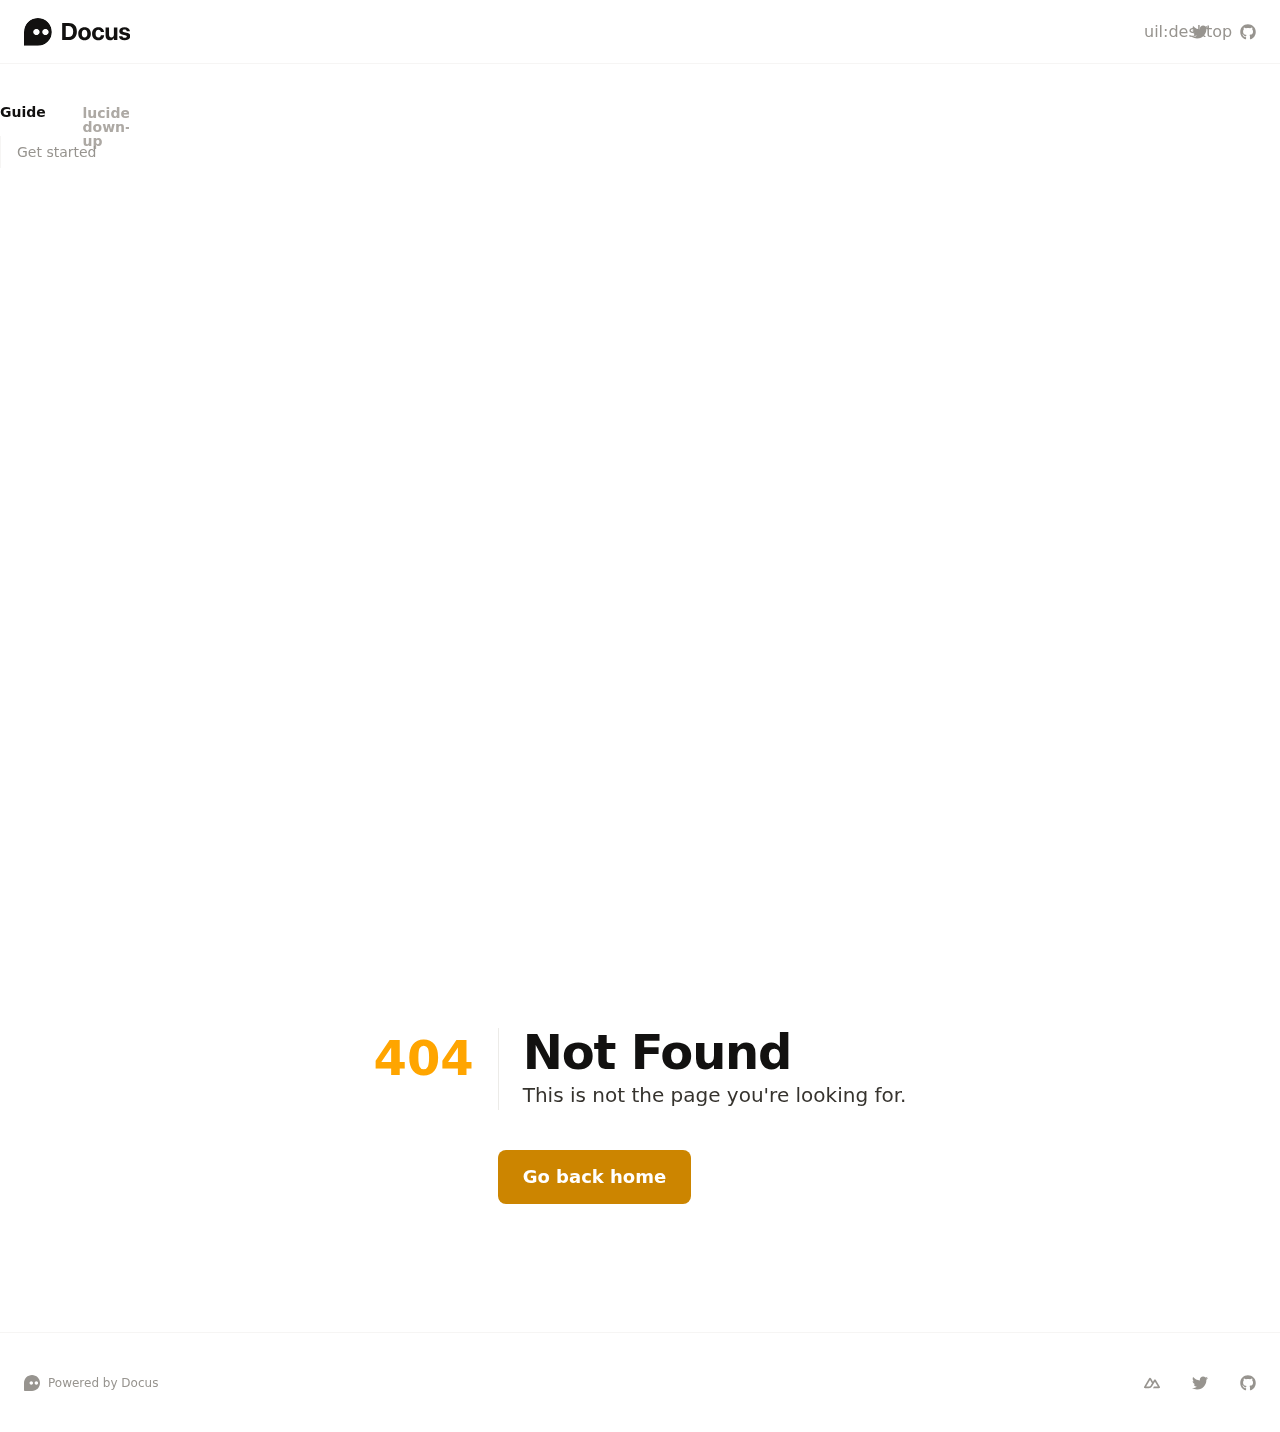
==== index.html @ 0dcfcb66 "Deploying to gh-pages from @ gu-stav/docus-starter-nuxt-studio@992a97f26746d4e40c337b9da360075419a97" ====
<!DOCTYPE html>
<html >
<head><meta charset="utf-8">
<title>My Docus project · Docus</title>
<meta name="viewport" content="width=device-width, initial-scale=1">
<meta name="twitter:card" content="summary_large_image">
<meta name="description" content="The best place to start your documentation.">
<meta name="og:description" content="The best place to start your documentation.">
<meta property="og:image" content="https://user-images.githubusercontent.com/904724/185365452-87b7ca7b-6030-4813-a2db-5e65c785bf88.png">
<meta name="og:title" content="My Docus project"><link rel="preload" as="fetch" crossorigin="anonymous" href="/_payload.js"><style id="pinceau-theme">@media { :root {--pinceau-mq: initial; --docus-loadingBar-gradientColorStop3: #0047e1;--docus-loadingBar-gradientColorStop2: #34cdfe;--docus-loadingBar-gradientColorStop1: #00dc82;--docus-loadingBar-height: 3px;--docus-readableLine: 78ch;--docus-footer-height: 145px;--docus-header-height: 64px;--prose-code-inline-padding: 0.2rem 0.375rem 0.2rem 0.375rem;--prose-code-block-backdropFilter: contrast(1);--prose-code-block-border-style: solid;--prose-code-block-border-width: 1px;--prose-tbody-tr-borderBottom-style: dashed;--prose-tbody-tr-borderBottom-width: 1px;--prose-th-textAlign: inherit;--prose-thead-borderBottom-style: solid;--prose-thead-borderBottom-width: 1px;--prose-thead-border-style: solid;--prose-thead-border-width: 0px;--prose-table-textAlign: start;--prose-hr-width: 1px;--prose-hr-style: solid;--prose-li-listStylePosition: outside;--prose-ol-li-markerColor: currentColor;--prose-ol-paddingInlineStart: 21px;--prose-ol-listStyleType: decimal;--prose-ul-li-markerColor: currentColor;--prose-ul-paddingInlineStart: 21px;--prose-ul-listStyleType: disc;--prose-blockquote-border-style: solid;--prose-blockquote-border-width: 4px;--prose-blockquote-quotes: '201C' '201D' '2018' '2019';--prose-blockquote-paddingInlineStart: 24px;--prose-a-code-color-hover: currentColor;--prose-a-code-color-static: currentColor;--prose-a-hasCode-borderBottom: none;--prose-a-border-distance: 2px;--prose-a-border-color-hover: currentColor;--prose-a-border-color-static: currentColor;--prose-a-border-style-hover: solid;--prose-a-border-style-static: dashed;--prose-a-border-width: 1px;--prose-a-color-static: inherit;--prose-a-textDecoration: none;--prose-h6-margin: 3rem 0 2rem;--prose-h5-margin: 3rem 0 2rem;--prose-h4-margin: 3rem 0 2rem;--prose-h3-margin: 3rem 0 2rem;--prose-h2-margin: 3rem 0 2rem;--prose-h1-margin: 0 0 2rem;--typography-lead-loose: 2;--typography-lead-relaxed: 1.625;--typography-lead-normal: 1.5;--typography-lead-snug: 1.375;--typography-lead-tight: 1.25;--typography-lead-none: 1;--typography-lead-10: 2.5rem;--typography-lead-9: 2.25rem;--typography-lead-8: 2rem;--typography-lead-7: 1.75rem;--typography-lead-6: 1.5rem;--typography-lead-5: 1.25rem;--typography-lead-4: 1rem;--typography-lead-3: .75rem;--typography-lead-2: .5rem;--typography-lead-1: .025rem;--typography-fontWeight-black: 900;--typography-fontWeight-extrabold: 800;--typography-fontWeight-bold: 700;--typography-fontWeight-semibold: 600;--typography-fontWeight-medium: 500;--typography-fontWeight-normal: 400;--typography-fontWeight-light: 300;--typography-fontWeight-extralight: 200;--typography-fontWeight-thin: 100;--typography-fontSize-9xl: 128px;--typography-fontSize-8xl: 96px;--typography-fontSize-7xl: 72px;--typography-fontSize-6xl: 60px;--typography-fontSize-5xl: 48px;--typography-fontSize-4xl: 36px;--typography-fontSize-3xl: 30px;--typography-fontSize-2xl: 24px;--typography-fontSize-xl: 20px;--typography-fontSize-lg: 18px;--typography-fontSize-base: 16px;--typography-fontSize-sm: 14px;--typography-fontSize-xs: 12px;--typography-letterSpacing-wide: 0.025em;--typography-letterSpacing-tight: -0.025em;--typography-verticalMargin-base: 24px;--typography-verticalMargin-sm: 16px;--elements-border-secondary-hover: [object Object];--elements-backdrop-background: #fffc;--elements-backdrop-filter: saturate(200%) blur(20px);--elements-container-maxWidth: 80rem;--lead-loose: 2;--lead-relaxed: 1.625;--lead-normal: 1.5;--lead-snug: 1.375;--lead-tight: 1.25;--lead-none: 1;--lead-10: 2.5rem;--lead-9: 2.25rem;--lead-8: 2rem;--lead-7: 1.75rem;--lead-6: 1.5rem;--lead-5: 1.25rem;--lead-4: 1rem;--lead-3: .75rem;--lead-2: .5rem;--lead-1: .025rem;--letterSpacing-widest: 0.1em;--letterSpacing-wider: 0.05em;--letterSpacing-wide: 0.025em;--letterSpacing-normal: 0em;--letterSpacing-tight: -0.025em;--letterSpacing-tighter: -0.05em;--fontSize-9xl: 8rem;--fontSize-8xl: 6rem;--fontSize-7xl: 4.5rem;--fontSize-6xl: 3.75rem;--fontSize-5xl: 3rem;--fontSize-4xl: 2.25rem;--fontSize-3xl: 1.875rem;--fontSize-2xl: 1.5rem;--fontSize-xl: 1.25rem;--fontSize-lg: 1.125rem;--fontSize-base: 1rem;--fontSize-sm: 0.875rem;--fontSize-xs: 0.75rem;--fontWeight-black: 900;--fontWeight-extrabold: 800;--fontWeight-bold: 700;--fontWeight-semibold: 600;--fontWeight-medium: 500;--fontWeight-normal: 400;--fontWeight-light: 300;--fontWeight-extralight: 200;--fontWeight-thin: 100;--font-mono: ui-monospace, SFMono-Regular, Menlo, Monaco, Consolas, Liberation Mono, Courier New, monospace;--font-serif: ui-serif, Georgia, Cambria, Times New Roman, Times, serif;--font-sans: ui-sans-serif, system-ui, -apple-system, BlinkMacSystemFont, Segoe UI, Roboto, Helvetica Neue, Arial, Noto Sans, sans-serif, Apple Color Emoji, Segoe UI Emoji, Segoe UI Symbol, Noto Color Emoji;--opacity-total: 1;--opacity-high: 0.8;--opacity-medium: 0.5;--opacity-soft: 0.3;--opacity-light: 0.15;--opacity-bright: 0.1;--opacity-noOpacity: 0;--borderWidth-lg: 3px;--borderWidth-md: 2px;--borderWidth-sm: 1px;--borderWidth-noBorder: 0;--space-rem-875: 0.875rem;--space-rem-625: 0.625rem;--space-rem-375: 0.375rem;--space-rem-125: 0.125rem;--space-px: 1px;--space-128: 32rem;--space-96: 24rem;--space-80: 20rem;--space-72: 18rem;--space-64: 16rem;--space-60: 15rem;--space-56: 14rem;--space-52: 13rem;--space-48: 12rem;--space-44: 11rem;--space-40: 10rem;--space-36: 9rem;--space-32: 8rem;--space-28: 7rem;--space-24: 6rem;--space-20: 5rem;--space-16: 4rem;--space-14: 3.5rem;--space-12: 3rem;--space-11: 2.75rem;--space-10: 2.5rem;--space-9: 2.25rem;--space-8: 2rem;--space-7: 1.75rem;--space-6: 1.5rem;--space-5: 1.25rem;--space-4: 1rem;--space-3: 0.75rem;--space-2: 0.5rem;--space-1: 0.25rem;--space-0: 0px;--size-full: 100%;--size-7xl: 80rem;--size-6xl: 72rem;--size-5xl: 64rem;--size-4xl: 56rem;--size-3xl: 48rem;--size-2xl: 42rem;--size-xl: 36rem;--size-lg: 32rem;--size-md: 28rem;--size-sm: 24rem;--size-xs: 20rem;--size-200: 200px;--size-104: 104px;--size-80: 80px;--size-64: 64px;--size-56: 56px;--size-48: 48px;--size-40: 40px;--size-32: 32px;--size-24: 24px;--size-20: 20px;--size-16: 16px;--size-12: 12px;--size-8: 8px;--size-6: 6px;--size-4: 4px;--size-2: 2px;--size-0: 0px;--radii-full: 9999px;--radii-3xl: 1.75rem;--radii-2xl: 1.5rem;--radii-xl: 1rem;--radii-lg: 0.75rem;--radii-md: 0.5rem;--radii-sm: 0.375rem;--radii-xs: 0.25rem;--radii-2xs: 0.125rem;--radii-none: 0px;--shadow-none: 0px 0px 0px 0px transparent;--shadow-lg: 0px 10px 15px -3px #000000, 0px 4px 6px -4px #000000;--shadow-md: 0px 4px 6px -1px #000000, 0px 2px 4px -2px #000000;--shadow-sm: 0px 1px 3px 0px #000000, 0px 1px 2px -1px #000000;--shadow-xs: 0px 1px 2px 0px #000000;--height-screen: 100vh;--width-screen: 100vw;--color-primary-900: #332100;--color-primary-800: #664200;--color-primary-700: #996300;--color-primary-600: #CC8500;--color-primary-500: #FFA500;--color-primary-400: #FFB833;--color-primary-300: #FFC966;--color-primary-200: #FFDB99;--color-primary-100: #FFEDCC;--color-primary-50: #FFF6E5;--color-ruby-900: #380011;--color-ruby-800: #700021;--color-ruby-700: #a90032;--color-ruby-600: #e10043;--color-ruby-500: #ff1a5e;--color-ruby-400: #ff4079;--color-ruby-300: #ff6694;--color-ruby-200: #ff8dae;--color-ruby-100: #ffb3c9;--color-ruby-50: #ffd9e4;--color-pink-900: #380025;--color-pink-800: #70004b;--color-pink-700: #a90070;--color-pink-600: #e10095;--color-pink-500: #ff1ab2;--color-pink-400: #ff40bf;--color-pink-300: #ff66cc;--color-pink-200: #ff8dd8;--color-pink-100: #ffb3e5;--color-pink-50: #ffd9f2;--color-purple-900: #190038;--color-purple-800: #330070;--color-purple-700: #4c00a9;--color-purple-600: #6500e1;--color-purple-500: #811aff;--color-purple-400: #9640ff;--color-purple-300: #ab66ff;--color-purple-200: #c08dff;--color-purple-100: #d5b3ff;--color-purple-50: #ead9ff;--color-royalblue-900: #0b0531;--color-royalblue-800: #160a62;--color-royalblue-700: #211093;--color-royalblue-600: #2c15c4;--color-royalblue-500: #4127e8;--color-royalblue-400: #614bec;--color-royalblue-300: #806ff0;--color-royalblue-200: #a093f3;--color-royalblue-100: #c0b7f7;--color-royalblue-50: #dfdbfb;--color-indigoblue-900: #001238;--color-indigoblue-800: #002370;--color-indigoblue-700: #0035a9;--color-indigoblue-600: #0047e1;--color-indigoblue-500: #1a62ff;--color-indigoblue-400: #407cff;--color-indigoblue-300: #6696ff;--color-indigoblue-200: #8db0ff;--color-indigoblue-100: #b3cbff;--color-indigoblue-50: #d9e5ff;--color-blue-900: #00131D;--color-blue-800: #002235;--color-blue-700: #003351;--color-blue-600: #0069A6;--color-blue-500: #1AADFF;--color-blue-400: #64C7FF;--color-blue-300: #A1DDFF;--color-blue-200: #C6EAFF;--color-blue-100: #DFF3FF;--color-blue-50: #F2FAFF;--color-lightblue-900: #002e38;--color-lightblue-800: #005c70;--color-lightblue-700: #008aa9;--color-lightblue-600: #00b9e1;--color-lightblue-500: #1ad6ff;--color-lightblue-400: #40ddff;--color-lightblue-300: #66e4ff;--color-lightblue-200: #8deaff;--color-lightblue-100: #b3f1ff;--color-lightblue-50: #d9f8ff;--color-teal-900: #062a28;--color-teal-800: #0b544f;--color-teal-700: #117d77;--color-teal-600: #16a79e;--color-teal-500: #1cd1c6;--color-teal-400: #36e4da;--color-teal-300: #5fe9e1;--color-teal-200: #87efe9;--color-teal-100: #aff4f0;--color-teal-50: #d7faf8;--color-pear-900: #2a2b09;--color-pear-800: #545512;--color-pear-700: #7e801b;--color-pear-600: #a8aa24;--color-pear-500: #d0d32f;--color-pear-400: #d8da52;--color-pear-300: #e0e274;--color-pear-200: #e8e997;--color-pear-100: #eff0ba;--color-pear-50: #f7f8dc;--color-red-900: #1C0301;--color-red-800: #340A01;--color-red-700: #701704;--color-red-600: #BB2402;--color-red-500: #FF3B10;--color-red-400: #FF7353;--color-red-300: #FFA692;--color-red-200: #FFDED7;--color-red-100: #FFF3F0;--color-red-50: #FFF9F8;--color-orange-900: #381800;--color-orange-800: #702f00;--color-orange-700: #a94700;--color-orange-600: #e15e00;--color-orange-500: #ff7a1a;--color-orange-400: #ff9040;--color-orange-300: #ffa666;--color-orange-200: #ffbd8d;--color-orange-100: #ffd3b3;--color-orange-50: #ffe9d9;--color-yellow-900: #1A1700;--color-yellow-800: #282300;--color-yellow-700: #6B5D02;--color-yellow-600: #C2A905;--color-yellow-500: #EECF00;--color-yellow-400: #FFE53C;--color-yellow-300: #FFEF8A;--color-yellow-200: #FEF5A4;--color-yellow-100: #FFF8CC;--color-yellow-50: #FFFDEA;--color-green-900: #00190F;--color-green-800: #002817;--color-green-700: #006037;--color-green-600: #00B467;--color-green-500: #0DD885;--color-green-400: #3CEEA5;--color-green-300: #86FBCB;--color-green-200: #C3FFE6;--color-green-100: #DEFFF1;--color-green-50: #ECFFF7;--color-gray-900: #121110;--color-gray-800: #201E1B;--color-gray-700: #36332E;--color-gray-600: #67635D;--color-gray-500: #97948F;--color-gray-400: #ADA9A4;--color-gray-300: #DBD9D3;--color-gray-200: #ECEBE8;--color-gray-100: #F6F5F4;--color-gray-50: #FBFBFB;--color-black: #0B0A0A;--color-white: #ffffff;--media-portrait: only screen and (orientation: portrait);--media-landscape: only screen and (orientation: landscape);--media-rm: (prefers-reduced-motion: reduce);--media-2xl: (min-width: 1536px);--media-xl: (min-width: 1280px);--media-lg: (min-width: 1024px);--media-md: (min-width: 768px);--media-sm: (min-width: 640px);--media-xs: (min-width: 475px);--docus-footer-padding: var(--space-4) 0;--prose-code-inline-fontWeight: var(--typography-fontWeight-normal);--prose-code-inline-fontSize: var(--typography-fontSize-sm);--prose-code-inline-borderRadius: var(--radii-xs);--prose-code-block-pre-padding: var(--typography-verticalMargin-sm);--prose-code-block-margin: var(--typography-verticalMargin-base) 0;--prose-code-block-fontSize: var(--typography-fontSize-sm);--prose-tbody-code-inline-fontSize: var(--typography-fontSize-sm);--prose-tbody-td-padding: var(--typography-verticalMargin-sm);--prose-th-fontWeight: var(--typography-fontWeight-semibold);--prose-th-padding: 0 var(--typography-verticalMargin-sm) var(--typography-verticalMargin-sm) var(--typography-verticalMargin-sm);--prose-table-lineHeight: var(--typography-lead-6);--prose-table-fontSize: var(--typography-fontSize-sm);--prose-table-margin: var(--typography-verticalMargin-base) 0;--prose-hr-margin: var(--typography-verticalMargin-base) 0;--prose-li-margin: var(--typography-verticalMargin-sm) 0;--prose-ol-margin: var(--typography-verticalMargin-base) 0;--prose-ul-margin: var(--typography-verticalMargin-base) 0;--prose-blockquote-margin: var(--typography-verticalMargin-base) 0;--prose-a-code-border-style: var(--prose-a-border-style-static);--prose-a-code-border-width: var(--prose-a-border-width);--prose-a-fontWeight: var(--typography-fontWeight-medium);--prose-img-margin: var(--typography-verticalMargin-base) 0;--prose-strong-fontWeight: var(--typography-fontWeight-semibold);--prose-h6-iconSize: var(--typography-fontSize-base);--prose-h6-fontWeight: var(--typography-fontWeight-semibold);--prose-h6-lineHeight: var(--typography-lead-normal);--prose-h6-fontSize: var(--typography-fontSize-lg);--prose-h5-iconSize: var(--typography-fontSize-lg);--prose-h5-fontWeight: var(--typography-fontWeight-semibold);--prose-h5-lineHeight: var(--typography-lead-snug);--prose-h5-fontSize: var(--typography-fontSize-xl);--prose-h4-iconSize: var(--typography-fontSize-lg);--prose-h4-letterSpacing: var(--typography-letterSpacing-tight);--prose-h4-fontWeight: var(--typography-fontWeight-semibold);--prose-h4-lineHeight: var(--typography-lead-snug);--prose-h4-fontSize: var(--typography-fontSize-2xl);--prose-h3-iconSize: var(--typography-fontSize-xl);--prose-h3-letterSpacing: var(--typography-letterSpacing-tight);--prose-h3-fontWeight: var(--typography-fontWeight-semibold);--prose-h3-lineHeight: var(--typography-lead-snug);--prose-h3-fontSize: var(--typography-fontSize-3xl);--prose-h2-iconSize: var(--typography-fontSize-2xl);--prose-h2-letterSpacing: var(--typography-letterSpacing-tight);--prose-h2-fontWeight: var(--typography-fontWeight-semibold);--prose-h2-lineHeight: var(--typography-lead-tight);--prose-h2-fontSize: var(--typography-fontSize-4xl);--prose-h1-iconSize: var(--typography-fontSize-3xl);--prose-h1-letterSpacing: var(--typography-letterSpacing-tight);--prose-h1-fontWeight: var(--typography-fontWeight-bold);--prose-h1-lineHeight: var(--typography-lead-tight);--prose-h1-fontSize: var(--typography-fontSize-5xl);--prose-p-br-margin: var(--typography-verticalMargin-base) 0 0 0;--prose-p-margin: var(--typography-verticalMargin-base) 0;--prose-p-lineHeight: var(--typography-lead-normal);--prose-p-fontSize: var(--typography-fontSize-base);--typography-color-secondary-900: var(--color-gray-900);--typography-color-secondary-800: var(--color-gray-800);--typography-color-secondary-700: var(--color-gray-700);--typography-color-secondary-600: var(--color-gray-600);--typography-color-secondary-500: var(--color-gray-500);--typography-color-secondary-400: var(--color-gray-400);--typography-color-secondary-300: var(--color-gray-300);--typography-color-secondary-200: var(--color-gray-200);--typography-color-secondary-100: var(--color-gray-100);--typography-color-secondary-50: var(--color-gray-50);--typography-color-primary-900: var(--color-primary-900);--typography-color-primary-800: var(--color-primary-800);--typography-color-primary-700: var(--color-primary-700);--typography-color-primary-600: var(--color-primary-600);--typography-color-primary-500: var(--color-primary-500);--typography-color-primary-400: var(--color-primary-400);--typography-color-primary-300: var(--color-primary-300);--typography-color-primary-200: var(--color-primary-200);--typography-color-primary-100: var(--color-primary-100);--typography-color-primary-50: var(--color-primary-50);--typography-font-code: var(--font-mono);--typography-font-body: var(--font-sans);--typography-font-display: var(--font-sans);--typography-body-backgroundColor: var(--color-white);--typography-body-color: var(--color-black);--elements-state-danger-borderColor-secondary: var(--color-red-200);--elements-state-danger-borderColor-primary: var(--color-red-100);--elements-state-danger-backgroundColor-secondary: var(--color-red-100);--elements-state-danger-backgroundColor-primary: var(--color-red-50);--elements-state-danger-color-secondary: var(--color-red-600);--elements-state-danger-color-primary: var(--color-red-500);--elements-state-warning-borderColor-secondary: var(--color-yellow-200);--elements-state-warning-borderColor-primary: var(--color-yellow-100);--elements-state-warning-backgroundColor-secondary: var(--color-yellow-100);--elements-state-warning-backgroundColor-primary: var(--color-yellow-50);--elements-state-warning-color-secondary: var(--color-yellow-700);--elements-state-warning-color-primary: var(--color-yellow-600);--elements-state-success-borderColor-secondary: var(--color-green-200);--elements-state-success-borderColor-primary: var(--color-green-100);--elements-state-success-backgroundColor-secondary: var(--color-green-100);--elements-state-success-backgroundColor-primary: var(--color-green-50);--elements-state-success-color-secondary: var(--color-green-600);--elements-state-success-color-primary: var(--color-green-500);--elements-state-info-borderColor-secondary: var(--color-blue-200);--elements-state-info-borderColor-primary: var(--color-blue-100);--elements-state-info-backgroundColor-secondary: var(--color-blue-100);--elements-state-info-backgroundColor-primary: var(--color-blue-50);--elements-state-info-color-secondary: var(--color-blue-600);--elements-state-info-color-primary: var(--color-blue-500);--elements-state-primary-borderColor-secondary: var(--color-primary-200);--elements-state-primary-borderColor-primary: var(--color-primary-100);--elements-state-primary-backgroundColor-secondary: var(--color-primary-100);--elements-state-primary-backgroundColor-primary: var(--color-primary-50);--elements-state-primary-color-secondary: var(--color-primary-700);--elements-state-primary-color-primary: var(--color-primary-600);--elements-surface-secondary-backgroundColor: var(--color-gray-200);--elements-surface-primary-backgroundColor: var(--color-gray-100);--elements-surface-background-base: var(--color-gray-100);--elements-border-secondary-static: var(--color-gray-200);--elements-border-primary-hover: var(--color-gray-200);--elements-border-primary-static: var(--color-gray-100);--elements-container-padding-md: var(--space-6);--elements-container-padding-sm: var(--space-6);--elements-container-padding-xs: var(--space-4);--elements-container-padding-mobile: var(--space-4);--elements-text-secondary-color-hover: var(--color-gray-700);--elements-text-secondary-color-static: var(--color-gray-500);--elements-text-primary-color-static: var(--color-gray-900);--text-6xl-lineHeight: var(--lead-none);--text-6xl-fontSize: var(--fontSize-6xl);--text-5xl-lineHeight: var(--lead-none);--text-5xl-fontSize: var(--fontSize-5xl);--text-4xl-lineHeight: var(--lead-10);--text-4xl-fontSize: var(--fontSize-4xl);--text-3xl-lineHeight: var(--lead-9);--text-3xl-fontSize: var(--fontSize-3xl);--text-2xl-lineHeight: var(--lead-8);--text-2xl-fontSize: var(--fontSize-2xl);--text-xl-lineHeight: var(--lead-7);--text-xl-fontSize: var(--fontSize-xl);--text-lg-lineHeight: var(--lead-7);--text-lg-fontSize: var(--fontSize-lg);--text-base-lineHeight: var(--lead-6);--text-base-fontSize: var(--fontSize-base);--text-sm-lineHeight: var(--lead-5);--text-sm-fontSize: var(--fontSize-sm);--text-xs-lineHeight: var(--lead-4);--text-xs-fontSize: var(--fontSize-xs);--shadow-2xl: 0px 25px 50px -12px var(--color-gray-900);--shadow-xl: 0px 20px 25px -5px var(--color-gray-400), 0px 8px 10px -6px #000000;--color-secondary-900: var(--color-gray-900);--color-secondary-800: var(--color-gray-800);--color-secondary-700: var(--color-gray-700);--color-secondary-600: var(--color-gray-600);--color-secondary-500: var(--color-gray-500);--color-secondary-400: var(--color-gray-400);--color-secondary-300: var(--color-gray-300);--color-secondary-200: var(--color-gray-200);--color-secondary-100: var(--color-gray-100);--color-secondary-50: var(--color-gray-50);--prose-code-inline-backgroundColor: var(--typography-color-secondary-100);--prose-code-inline-color: var(--typography-color-secondary-700);--prose-code-block-backgroundColor: var(--typography-color-secondary-100);--prose-code-block-color: var(--typography-color-secondary-700);--prose-code-block-border-color: var(--typography-color-secondary-200);--prose-tbody-tr-borderBottom-color: var(--typography-color-secondary-200);--prose-th-color: var(--typography-color-secondary-600);--prose-thead-borderBottom-color: var(--typography-color-secondary-200);--prose-thead-border-color: var(--typography-color-secondary-300);--prose-hr-color: var(--typography-color-secondary-200);--prose-blockquote-border-color: var(--typography-color-secondary-200);--prose-blockquote-color: var(--typography-color-secondary-500);--prose-a-code-background-hover: var(--typography-color-primary-50);--prose-a-code-border-color-hover: var(--typography-color-primary-500);--prose-a-code-border-color-static: var(--typography-color-secondary-400);--prose-a-color-hover: var(--typography-color-primary-500); } }@media { :root.dark {--pinceau-mq: dark; --prose-code-block-backdropFilter: contrast(1);--prose-ol-li-markerColor: currentColor;--prose-ul-li-markerColor: currentColor;--prose-a-code-color-hover: currentColor;--prose-a-code-color-static: currentColor;--prose-a-border-color-hover: currentColor;--prose-a-border-color-static: currentColor;--prose-a-color-static: inherit;--elements-backdrop-background: #0c0d0ccc;--typography-body-backgroundColor: var(--color-black);--typography-body-color: var(--color-white);--elements-state-danger-borderColor-secondary: var(--color-red-700);--elements-state-danger-borderColor-primary: var(--color-red-800);--elements-state-danger-backgroundColor-secondary: var(--color-red-800);--elements-state-danger-backgroundColor-primary: var(--color-red-900);--elements-state-danger-color-secondary: var(--color-red-200);--elements-state-danger-color-primary: var(--color-red-300);--elements-state-warning-borderColor-secondary: var(--color-yellow-700);--elements-state-warning-borderColor-primary: var(--color-yellow-800);--elements-state-warning-backgroundColor-secondary: var(--color-yellow-800);--elements-state-warning-backgroundColor-primary: var(--color-yellow-900);--elements-state-warning-color-secondary: var(--color-yellow-200);--elements-state-warning-color-primary: var(--color-yellow-400);--elements-state-success-borderColor-secondary: var(--color-green-700);--elements-state-success-borderColor-primary: var(--color-green-800);--elements-state-success-backgroundColor-secondary: var(--color-green-800);--elements-state-success-backgroundColor-primary: var(--color-green-900);--elements-state-success-color-secondary: var(--color-green-200);--elements-state-success-color-primary: var(--color-green-400);--elements-state-info-borderColor-secondary: var(--color-blue-700);--elements-state-info-borderColor-primary: var(--color-blue-800);--elements-state-info-backgroundColor-secondary: var(--color-blue-800);--elements-state-info-backgroundColor-primary: var(--color-blue-900);--elements-state-info-color-secondary: var(--color-blue-200);--elements-state-info-color-primary: var(--color-blue-400);--elements-state-primary-borderColor-secondary: var(--color-primary-700);--elements-state-primary-borderColor-primary: var(--color-primary-800);--elements-state-primary-backgroundColor-secondary: var(--color-primary-800);--elements-state-primary-backgroundColor-primary: var(--color-primary-900);--elements-state-primary-color-secondary: var(--color-primary-200);--elements-state-primary-color-primary: var(--color-primary-400);--elements-surface-secondary-backgroundColor: var(--color-gray-800);--elements-surface-primary-backgroundColor: var(--color-gray-900);--elements-surface-background-base: var(--color-gray-900);--elements-border-secondary-static: var(--color-gray-800);--elements-border-primary-hover: var(--color-gray-800);--elements-border-primary-static: var(--color-gray-900);--elements-text-secondary-color-hover: var(--color-gray-200);--elements-text-secondary-color-static: var(--color-gray-400);--elements-text-primary-color-static: var(--color-gray-50);--prose-code-inline-backgroundColor: var(--typography-color-secondary-800);--prose-code-inline-color: var(--typography-color-secondary-200);--prose-code-block-backgroundColor: var(--typography-color-secondary-900);--prose-code-block-color: var(--typography-color-secondary-200);--prose-code-block-border-color: var(--typography-color-secondary-800);--prose-tbody-tr-borderBottom-color: var(--typography-color-secondary-800);--prose-th-color: var(--typography-color-secondary-400);--prose-thead-borderBottom-color: var(--typography-color-secondary-800);--prose-thead-border-color: var(--typography-color-secondary-600);--prose-hr-color: var(--typography-color-secondary-800);--prose-blockquote-border-color: var(--typography-color-secondary-700);--prose-blockquote-color: var(--typography-color-secondary-400);--prose-a-code-background-hover: var(--typography-color-primary-900);--prose-a-code-border-color-hover: var(--typography-color-primary-600);--prose-a-code-border-color-static: var(--typography-color-secondary-600);--prose-a-color-hover: var(--typography-color-primary-400); } }@media (min-width: 640px) { :root {--pinceau-mq: sm; --docus-footer-height: 100px; } }</style><style id="pinceau-runtime-hydratable">@media{.phy[--]{--puid:fhBinM-v;}.pv-JFGClR{max-width:var(--elements-container-maxWidth);padding-left:var(--elements-container-padding-mobile);padding-right:var(--elements-container-padding-mobile);}@media (min-width: 475px){.pv-JFGClR{padding-left:var(--elements-container-padding-xs);padding-right:var(--elements-container-padding-xs);}}@media (min-width: 640px){.pv-JFGClR{padding-left:var(--elements-container-padding-sm);padding-right:var(--elements-container-padding-sm);}}@media (min-width: 768px){.pv-JFGClR{padding-left:var(--elements-container-padding-md);padding-right:var(--elements-container-padding-md);}}} @media{.phy[--]{--puid:s2xV5v-c;}.pc-s2xV5v[data-v-614b3880]{---ym9-button-primary:var(--color-primary-600);---a23-button-secondary:var(--color-primary-500);}} @media{.phy[--]{--puid:s2xV5v-v;}.pv-Ocetje{padding:var(--space-rem-625) var(--space-5);font-size:var(--text-base-fontSize);line-height:var(--text-base-lineHeight);}} </style><link rel="modulepreload" as="script" crossorigin href="/_nuxt/entry.5f6e8f51.js"><link rel="preload" as="style" href="/_nuxt/entry.abe2ea04.css"><link rel="modulepreload" as="script" crossorigin href="/_nuxt/document-driven.0ad8d291.js"><link rel="preload" as="style" href="/_nuxt/ButtonLink.74c3aea5.css"><link rel="preload" as="style" href="/_nuxt/DocumentDrivenNotFound.2e08e75e.css"><link rel="modulepreload" as="script" crossorigin href="/_nuxt/DocumentDrivenEmpty.cfe749bf.js"><link rel="modulepreload" as="script" crossorigin href="/_nuxt/ContentRenderer.9252d4b9.js"><link rel="modulepreload" as="script" crossorigin href="/_nuxt/ContentRendererMarkdown.24d14ba0.js"><link rel="modulepreload" as="script" crossorigin href="/_nuxt/DocumentDrivenNotFound.aebde140.js"><link rel="modulepreload" as="script" crossorigin href="/_nuxt/ButtonLink.3f4e9b9f.js"><link rel="modulepreload" as="script" crossorigin href="/_nuxt/ContentSlot.134bd713.js"><link rel="modulepreload" as="script" crossorigin href="/_nuxt/page.b7fb2370.js"><link rel="modulepreload" as="script" crossorigin href="/_nuxt/IconDocus.92bf332e.js"><link rel="modulepreload" as="script" crossorigin href="/_nuxt/BlockHero.b383ef68.js"><link rel="modulepreload" as="script" crossorigin href="/_nuxt/Terminal.77e6424e.js"><link rel="modulepreload" as="script" crossorigin href="/_nuxt/index.256f52df.js"><link rel="modulepreload" as="script" crossorigin href="/_nuxt/VideoPlayer.1fb1ecf5.js"><link rel="modulepreload" as="script" crossorigin href="/_nuxt/NuxtImg.vue.48d3e2c8.js"><link rel="prefetch" as="style" href="/_nuxt/DocsAside.9b95562c.css"><link rel="prefetch" as="style" href="/_nuxt/ProseCodeInline.873c7ac7.css"><link rel="prefetch" as="style" href="/_nuxt/Alert.dcca94b5.css"><link rel="prefetch" as="style" href="/_nuxt/ProseA.baee409d.css"><link rel="prefetch" as="style" href="/_nuxt/DocsPageBottom.1f7e725f.css"><link rel="prefetch" as="style" href="/_nuxt/DocsPrevNext.78186beb.css"><link rel="prefetch" as="style" href="/_nuxt/DocsTocLinks.833198f6.css"><link rel="prefetch" as="style" href="/_nuxt/DocsToc.fdc11fb7.css"><link rel="prefetch" as="style" href="/_nuxt/DocsPageLayout.e4d24a97.css"><link rel="prefetch" as="script" crossorigin href="/_nuxt/default.e5c31023.js"><link rel="prefetch" as="script" crossorigin href="/_nuxt/DocsPageLayout.e024fb57.js"><link rel="prefetch" as="script" crossorigin href="/_nuxt/DocsAside.51b45d8b.js"><link rel="prefetch" as="script" crossorigin href="/_nuxt/ProseCodeInline.86767e25.js"><link rel="prefetch" as="script" crossorigin href="/_nuxt/Alert.46608c43.js"><link rel="prefetch" as="script" crossorigin href="/_nuxt/DocsPageBottom.48cbe638.js"><link rel="prefetch" as="script" crossorigin href="/_nuxt/ProseA.91a9419b.js"><link rel="prefetch" as="script" crossorigin href="/_nuxt/EditOnLink.vue.d08dce7e.js"><link rel="prefetch" as="script" crossorigin href="/_nuxt/DocsPrevNext.f53ddba7.js"><link rel="prefetch" as="script" crossorigin href="/_nuxt/DocsToc.9f8646b6.js"><link rel="prefetch" as="script" crossorigin href="/_nuxt/DocsTocLinks.516689ea.js"><link rel="prefetch" as="script" crossorigin href="/_nuxt/client-db.8cca0696.js"><link rel="prefetch" as="script" crossorigin href="/_nuxt/debug.aee12b66.js"><link rel="prefetch" as="style" href="/_nuxt/ContentPreviewMode.ba0ac0cd.css"><link rel="prefetch" as="script" crossorigin href="/_nuxt/useStudio.0c7806bd.js"><link rel="prefetch" as="script" crossorigin href="/_nuxt/asyncData.ed99c5a9.js"><link rel="prefetch" as="script" crossorigin href="/_nuxt/error-component.abc6ebaf.js"><link rel="stylesheet" href="/_nuxt/entry.abe2ea04.css"><link rel="stylesheet" href="/_nuxt/ButtonLink.74c3aea5.css"><link rel="stylesheet" href="/_nuxt/DocumentDrivenNotFound.2e08e75e.css"><style>.app-layout main[data-v-a635bc41]{min-height:calc(100vh - var(--docus-header-height) - var(--docus-footer-height))}</style><style>.nuxt-progress{background:repeating-linear-gradient(to right,var(--docus-loadingBar-gradientColorStop1) 0,var(--docus-loadingBar-gradientColorStop2) 50%,var(--docus-loadingBar-gradientColorStop3) 100%);height:var(--docus-loadingBar-height);left:0;opacity:1;position:fixed;right:0;top:0;transition:width .1s,height .4s,opacity .4s;width:0;z-index:999999}</style><style>[data-v-38ab5e8d] .icon{height:var(--space-4);width:var(--space-4)}.has-dialog .left .navbar-logo[data-v-38ab5e8d]{display:none}@media (min-width:1024px){.has-dialog .left .navbar-logo[data-v-38ab5e8d]{display:block}}.center .navbar-logo[data-v-38ab5e8d]{display:block}@media (min-width:1024px){.center .navbar-logo[data-v-38ab5e8d]{display:none}}header[data-v-38ab5e8d]{-webkit-backdrop-filter:var(--elements-backdrop-filter);backdrop-filter:var(--elements-backdrop-filter);background-color:var(--elements-backdrop-background);border-bottom:1px solid var(--elements-border-primary-static);height:var(--docus-header-height);position:sticky;top:0;width:100%;z-index:10}header .container[data-v-38ab5e8d]{display:grid;gap:var(--space-2);grid-template-columns:repeat(12,minmax(0,1fr));height:100%}header .section[data-v-38ab5e8d]{align-items:center;display:flex;flex:none}header .section.left[data-v-38ab5e8d]{grid-column:span 4/span 4}@media (min-width:1024px){header .section.left[data-v-38ab5e8d]{margin-left:0}}header .section.center[data-v-38ab5e8d]{flex:1;grid-column:span 4/span 4;justify-content:center}header .section.right[data-v-38ab5e8d]{align-items:center;display:flex;flex:none;grid-column:span 4/span 4;justify-content:flex-end;margin-right:calc(0px - var(--space-4))}header .section.right .social-icons[data-v-38ab5e8d]{display:none}@media (min-width:768px){header .section.right .social-icons[data-v-38ab5e8d]{align-items:center;display:flex}}</style><style>.container[data-v-6d327d86]{-webkit-margin-start:auto;-webkit-margin-end:auto;margin-inline-end:auto;margin-inline-start:auto;width:100%}</style><style>button[data-v-905aec9a]{display:flex;padding:var(--space-4) var(--space-4) var(--space-4) 0;position:relative;z-index:10}@media (min-width:1024px){button[data-v-905aec9a]{display:none}}button[data-v-905aec9a]{color:var(--color-gray-500)}:root.dark button[data-v-905aec9a]{color:var(--color-gray-400)}button[data-v-905aec9a]:hover{color:var(--color-gray-700)}:root.dark button[data-v-905aec9a]:hover{color:var(--color-gray-200)}.dialog[data-v-905aec9a]{align-items:flex-start;-webkit-backdrop-filter:var(--elements-backdrop-filter);backdrop-filter:var(--elements-backdrop-filter);background-color:hsla(0,0%,100%,.5);display:flex;inset:0 0 0 0;overflow-y:auto;position:fixed;z-index:50}:root.dark .dialog[data-v-905aec9a]{background-color:rgba(0,0,0,.5)}@media (min-width:1024px){.dialog[data-v-905aec9a]{display:none}}.dialog .icons[data-v-905aec9a]{overflow:auto}.dialog>div[data-v-905aec9a]{background-color:var(--color-white);box-shadow:var(--shadow-md);max-width:var(--size-xs);min-height:100%;padding-left:var(--space-4);padding-right:var(--space-4);width:100%}:root.dark .dialog>div[data-v-905aec9a]{background-color:var(--color-black)}@media (min-width:640px){.dialog>div[data-v-905aec9a]{padding-left:var(--space-6);padding-right:var(--space-6)}}.dialog>div>div[data-v-905aec9a]{border-bottom:1px solid transparent;gap:var(--space-2);height:var(--docus-header-height);justify-content:space-between}.dialog>div>div[data-v-905aec9a],.dialog>div>div .icons[data-v-905aec9a]{align-items:center;display:flex}[data-v-905aec9a] .icon{height:var(--space-4);width:var(--space-4)}</style><style>.icon[data-v-121c6e7d]{display:inline-block;vertical-align:middle}</style><style>a[data-v-b4fb1047]{align-items:center;display:flex;flex:none}a span[data-v-b4fb1047]{color:var(--color-gray-900);font-size:var(--fontSize-xl);font-weight:var(--fontWeight-bold)}:root.dark a span[data-v-b4fb1047]{color:var(--color-gray-100)}a span[data-v-b4fb1047]:hover{color:var(--color-gray-500)}</style><style>svg[data-v-3e720866]{color:var(--color-gray-900);height:var(--space-6);width:auto}:root.dark svg[data-v-3e720866]{color:var(--color-gray-100)}@media (min-width:640px){svg[data-v-3e720866]{height:var(--space-7)}}</style><style>nav[data-v-54384fcc]{display:none}@media (min-width:1024px){nav[data-v-54384fcc]{display:block}}nav ul[data-v-54384fcc]{align-items:center;display:flex;flex:1;justify-content:center;max-width:100%;overflow:hidden;text-overflow:ellipsis;white-space:nowrap}nav ul>*+*[data-v-54384fcc]{margin-left:var(--space-2)}nav ul li[data-v-54384fcc]{display:inline-flex;gap:var(--space-1)}nav ul .link[data-v-54384fcc]{align-items:center;border-radius:var(--radii-md);display:flex;font-size:var(--fontSize-sm);gap:var(--space-2);outline:none;padding:var(--space-2) var(--space-4);transition:background .2s ease}nav ul .link svg[data-v-54384fcc]{display:inline-block}nav ul .link.active[data-v-54384fcc],nav ul .link[data-v-54384fcc]:active,nav ul .link[data-v-54384fcc]:hover{background-color:var(--color-gray-100)}:root.dark nav ul .link.active[data-v-54384fcc],:root.dark nav ul .link[data-v-54384fcc]:active,:root.dark nav ul .link[data-v-54384fcc]:hover{background-color:var(--color-gray-900)}nav ul .link.active[data-v-54384fcc]{box-shadow:inset 0 2px 4px 0 rgba(0,0,0,.05);font-weight:var(--fontWeight-semibold)}</style><style>button[data-v-b3e61f83]{color:var(--color-gray-500);display:flex;padding:var(--space-4)}:root.dark button[data-v-b3e61f83]{color:var(--color-gray-400)}button[data-v-b3e61f83]:hover{color:var(--color-gray-700)}:root.dark button[data-v-b3e61f83]:hover{color:var(--color-gray-200)}</style><style>a[data-v-f4149d43]{color:var(--color-gray-500);display:flex;padding:var(--space-4)}:root.dark a[data-v-f4149d43]{color:var(--color-gray-400)}a[data-v-f4149d43]:hover{color:var(--color-gray-700)}:root.dark a[data-v-f4149d43]:hover{color:var(--color-gray-200)}</style><style>footer[data-v-e9788eda]{border-top:1px solid var(--elements-border-primary-static);display:flex;min-height:var(--docus-footer-height);padding:var(--docus-footer-padding)}footer .footer-container[data-v-e9788eda]{display:grid;gap:var(--space-2);grid-template-columns:repeat(12,minmax(0,1fr));justify-items:center}@media (min-width:640px){footer .footer-container[data-v-e9788eda]{justify-items:legacy}}footer .footer-container[data-v-e9788eda] .icon{height:var(--space-4);width:var(--space-4)}footer .footer-container a[data-v-e9788eda]{color:var(--color-gray-500)}:root.dark footer .footer-container a[data-v-e9788eda]{color:var(--color-gray-400)}footer .footer-container a[data-v-e9788eda]:hover{color:var(--color-gray-700)}:root.dark footer .footer-container a[data-v-e9788eda]:hover{color:var(--color-gray-200)}footer .footer-container .left[data-v-e9788eda]{display:flex;grid-column:span 12/span 12;order:1;padding-bottom:var(--space-4);padding-top:var(--space-4)}@media (min-width:640px){footer .footer-container .left[data-v-e9788eda]{grid-column:span 3/span 3;order:0}}footer .footer-container .left a[data-v-e9788eda]{align-items:center;display:flex}footer .footer-container .left p[data-v-e9788eda]{font-size:var(--text-xs-fontSize);font-weight:var(--fontWeight-medium);line-height:var(--text-xs-lineHeight)}footer .footer-container .left-icon[data-v-e9788eda]{fill:currentcolor;flex-shrink:0;height:var(--space-4);margin-right:var(--space-2);width:var(--space-4)}footer .footer-container .center[data-v-e9788eda]{align-items:center;display:flex;flex-direction:column;grid-column:span 12/span 12}@media (min-width:640px){footer .footer-container .center[data-v-e9788eda]{flex-direction:row;grid-column:span 6/span 6;justify-content:center}}footer .footer-container .center .text-link[data-v-e9788eda]{font-size:var(--text-sm-fontSize);font-weight:var(--fontWeight-medium);line-height:var(--text-sm-lineHeight);padding:var(--space-2)}footer .footer-container .right[data-v-e9788eda]{align-items:center;display:flex;grid-column:span 12/span 12;justify-content:flex-end}@media (min-width:640px){footer .footer-container .right[data-v-e9788eda]{grid-column:span 3/span 3;margin-right:calc(0px - var(--space-4))}}footer .footer-container .right .icon-link[data-v-e9788eda]{display:flex;padding:var(--space-4)}</style><style>.page-layout[data-v-4677c953]{display:flex;flex-direction:column;position:relative}</style><style>.block-hero[data-v-b7c89672]{padding:var(--space-20) 0}@media (min-width:640px){.block-hero[data-v-b7c89672]{padding:var(--space-24) 0}}@media (min-width:1024px){.block-hero[data-v-b7c89672]{padding:var(--space-32) 0}}.block-hero .layout[data-v-b7c89672]{display:grid;gap:var(--space-16)}@media (min-width:1024px){.block-hero .layout[data-v-b7c89672]{gap:var(--space-8);grid-template-columns:repeat(3,minmax(0,1fr))}.block-hero .content[data-v-b7c89672]{grid-column:span 2/span 2}}.block-hero .content .announce[data-v-b7c89672]{margin-bottom:var(--space-2);text-align:center}@media (min-width:1024px){.block-hero .content .announce[data-v-b7c89672]{text-align:start}}.block-hero .content .title[data-v-b7c89672]{color:var(--elements-text-primary-color-static);font-size:var(--text-4xl-fontSize);font-weight:var(--fontWeight-bold);letter-spacing:var(--letterSpacing-tight);line-height:var(--text-4xl-lineHeight);margin-bottom:var(--space-8);padding-left:var(--space-8);padding-right:var(--space-8);text-align:center}@media (min-width:640px){.block-hero .content .title[data-v-b7c89672]{font-size:var(--text-5xl-fontSize);line-height:var(--text-5xl-lineHeight)}}@media (min-width:1024px){.block-hero .content .title[data-v-b7c89672]{font-size:var(--text-6xl-fontSize);line-height:var(--text-6xl-lineHeight);padding-left:var(--space-0);padding-right:var(--space-0);text-align:start}}.block-hero .content .description[data-v-b7c89672]{color:var(--elements-text-secondary-color-static);font-size:var(--text-lg-fontSize);line-height:var(--text-lg-lineHeight);margin-bottom:var(--space-12);padding-left:var(--space-2);padding-right:var(--space-2);text-align:center}@media (min-width:1024px){.block-hero .content .description[data-v-b7c89672]{text-align:start}}.block-hero .content .extra[data-v-b7c89672]{display:flex;justify-content:center;margin-bottom:var(--space-16)}@media (min-width:1024px){.block-hero .content .extra[data-v-b7c89672]{justify-content:flex-start}}.block-hero .content .actions[data-v-b7c89672]{align-items:center;display:flex;flex-direction:column;gap:var(--space-4);justify-content:center}@media (min-width:640px){.block-hero .content .actions[data-v-b7c89672]{flex-direction:row;gap:var(--space-6)}}@media (min-width:1024px){.block-hero .content .actions[data-v-b7c89672]{justify-content:flex-start}}.block-hero .content .actions .cta[data-v-b7c89672]{margin-bottom:0}.block-hero .content .actions .secondary[data-v-b7c89672]{color:var(--elements-text-secondary-color-static);font-weight:var(--fontWeight-medium)}.block-hero .content .actions .secondary[data-v-b7c89672]:hover{color:var(--elements-text-secondary-color-hover)}</style><style>.button-link[data-v-614b3880]{--button-primary:var(---ym9-button-primary);--button-secondary:var(---a23-button-secondary);align-items:center;background-color:var(---ym9-button-primary);background-color:var(--button-primary);border:1px solid transparent;border-radius:var(--radii-md);color:var(--color-white);display:inline-flex;flex:none;font-weight:var(--fontWeight-bold);transition:color .1s ease-in-out}.button-link[data-v-614b3880]:hover{background-color:var(--button-secondary)}.button-link[data-v-614b3880]:focus{border:1px solid var(--button-primary)}.button-link .icon[data-v-614b3880]{-webkit-margin-end:var(--space-1);margin-inline-end:var(--space-1)}</style><style>.terminal[data-v-c33b9d7c]{background:var(--elements-surface-background-base);border:1px solid var(--elements-border-secondary-static);border-radius:var(--radii-lg);cursor:pointer;display:flex;flex-direction:column;height:var(--space-64);margin-left:auto;margin-right:auto;max-width:var(--space-128);overflow:hidden;position:relative;width:100%}.terminal .copied[data-v-c33b9d7c]{align-items:center;display:flex;justify-content:center;z-index:10}.terminal .copied[data-v-c33b9d7c],.terminal .copied .scrim[data-v-c33b9d7c]{height:100%;inset-inline-start:0;position:absolute;top:0;width:100%}.terminal .copied .scrim[data-v-c33b9d7c]{background:var(--color-gray-500);opacity:.75}:root.dark .terminal .copied .scrim[data-v-c33b9d7c]{background:var(--color-gray-900)}.terminal .copied .content[data-v-c33b9d7c]{color:var(--color-gray-100);font-size:var(--fontSize-lg);font-weight:var(--fontWeight-semibold);z-index:10}.terminal .header[data-v-c33b9d7c]{align-items:center;border-bottom:1px solid var(--elements-border-secondary-static);display:flex;height:var(--space-12);position:relative;width:100%}.terminal .header .controls[data-v-c33b9d7c]{-webkit-margin-start:var(--space-4);display:flex;margin-inline-start:var(--space-4)}.terminal .header .controls div[data-v-c33b9d7c]:first-child{background:var(--color-red-400);border-radius:var(--radii-full);height:var(--space-3);width:var(--space-3)}.terminal .header .controls div[data-v-c33b9d7c]:nth-child(2){background:var(--color-yellow-400)}.terminal .header .controls div[data-v-c33b9d7c]:nth-child(2),.terminal .header .controls div[data-v-c33b9d7c]:nth-child(3){-webkit-margin-start:var(--space-2);border-radius:var(--radii-full);height:var(--space-3);margin-inline-start:var(--space-2);width:var(--space-3)}.terminal .header .controls div[data-v-c33b9d7c]:nth-child(3){background:var(--color-green-400)}.terminal .header .title[data-v-c33b9d7c]{align-items:center;display:flex;font-family:var(--font-mono);font-weight:var(--fontWeight-semibold);height:100%;inset-inline-start:0;justify-content:center;position:absolute;top:0;width:100%}.terminal .window[data-v-c33b9d7c]{display:flex;flex:1 1 0%;flex-direction:column;font-family:var(--font-mono);font-size:var(--text-sm-fontSize);padding:var(--space-4)}.terminal .window .line[data-v-c33b9d7c]{display:flex;margin-bottom:var(--space-1)}.terminal .window .sign[data-v-c33b9d7c]{-webkit-margin-end:var(--space-2);display:inline-block;font-weight:var(--fontWeight-bold);margin-inline-end:var(--space-2);-webkit-user-select:none;-moz-user-select:none;user-select:none}.terminal .window .content[data-v-c33b9d7c]{display:inline-block}.terminal .prompt[data-v-c33b9d7c]{font-weight:var(--fontWeight-semibold);opacity:0;padding-bottom:var(--space-2);padding-top:var(--space-2);text-align:center}.terminal:hover .prompt[data-v-c33b9d7c]{opacity:1}</style><script>"use strict";const w=window,de=document.documentElement,knownColorSchemes=["dark","light"],preference=window.localStorage.getItem("nuxt-color-mode")||"system";let value=preference==="system"?getColorScheme():preference;const forcedColorMode=de.getAttribute("data-color-mode-forced");forcedColorMode&&(value=forcedColorMode),addColorScheme(value),w["__NUXT_COLOR_MODE__"]={preference,value,getColorScheme,addColorScheme,removeColorScheme};function addColorScheme(e){const o=""+e+"",t="theme";de.classList?de.classList.add(o):de.className+=" "+o,t&&de.setAttribute("data-"+t,e)}function removeColorScheme(e){const o=""+e+"",t="theme";de.classList?de.classList.remove(o):de.className=de.className.replace(new RegExp(o,"g"),""),t&&de.removeAttribute("data-"+t)}function prefersColorScheme(e){return w.matchMedia("(prefers-color-scheme"+e+")")}function getColorScheme(){if(w.matchMedia&&prefersColorScheme("").media!=="not all"){for(const e of knownColorSchemes)if(prefersColorScheme(":"+e).matches)return e}return"light"}
</script></head>
<body ><!----><!--teleport anchor--><div id="__nuxt"><div class="app-layout" data-v-a635bc41><div class="nuxt-progress" style="width:0%;opacity:0;background-size:Infinity% auto;" data-v-a635bc41></div><header class="has-dialog" data-v-a635bc41 data-v-38ab5e8d><div class="container pv-JFGClR pc-fhBinM" data-v-38ab5e8d data-v-6d327d86><!--[--><div class="section left" data-v-38ab5e8d><!--[--><button aria-label="Menu" data-v-905aec9a><svg xmlns="http://www.w3.org/2000/svg" xmlns:xlink="http://www.w3.org/1999/xlink" role="img" class="icon" data-v-905aec9a style="" width="1em" height="1em" viewBox="0 0 24 24" data-v-121c6e7d><path fill="none" stroke="currentColor" stroke-linecap="round" stroke-linejoin="round" stroke-width="2" d="M4 6h16M4 12h16M4 18h16"/></svg></button><!--teleport start--><!--teleport end--><!--]--><a aria-current="page" href="/" class="router-link-active router-link-exact-active navbar-logo" aria-label="Docus" data-v-38ab5e8d data-v-b4fb1047><svg viewbox="0 0 167 44" fill="none" xmlns="http://www.w3.org/2000/svg" data-v-b4fb1047 data-v-3e720866><path d="M60 34.5945H70.2569C78.3172 34.5945 83.064 29.6369 83.064 21.1959V21.159C83.064 12.7365 78.2986 8 70.2569 8H60V34.5945ZM65.6217 29.987V12.5891H69.5867C74.5197 12.5891 77.3306 15.63 77.3306 21.1775V21.2143C77.3306 26.9645 74.6128 29.987 69.5867 29.987H65.6217Z" fill="currentColor" data-v-3e720866></path><path d="M95.1966 35C101.228 35 105.081 31.1666 105.081 24.716V24.6792C105.081 18.284 101.153 14.4321 95.178 14.4321C89.2211 14.4321 85.312 18.3208 85.312 24.6792V24.716C85.312 31.1481 89.1281 35 95.1966 35ZM95.2152 30.7795C92.5346 30.7795 90.8407 28.5863 90.8407 24.716V24.6792C90.8407 20.8642 92.5532 18.6526 95.178 18.6526C97.8213 18.6526 99.5525 20.8642 99.5525 24.6792V24.716C99.5525 28.5679 97.8585 30.7795 95.2152 30.7795Z" fill="currentColor" data-v-3e720866></path><path d="M116.823 35C122.147 35 125.59 31.7195 125.851 27.4068V27.2962H120.788L120.769 27.4621C120.397 29.4526 119.038 30.7795 116.86 30.7795C114.179 30.7795 112.504 28.5863 112.504 24.716V24.6976C112.504 20.9195 114.179 18.6526 116.841 18.6526C119.094 18.6526 120.415 20.0901 120.751 21.97L120.788 22.1358H125.832V22.0068C125.628 17.7311 122.184 14.4321 116.767 14.4321C110.792 14.4321 106.975 18.3577 106.975 24.6792V24.6976C106.975 31.0744 110.736 35 116.823 35Z" fill="currentColor" data-v-3e720866></path><path d="M135.08 35C138.095 35 140.143 33.5993 141.167 31.3324H141.278V34.5945H146.714V14.8375H141.278V26.1904C141.278 28.7706 139.733 30.5399 137.295 30.5399C134.856 30.5399 133.628 29.0471 133.628 26.4669V14.8375H128.192V27.5911C128.192 32.2171 130.687 35 135.08 35Z" fill="currentColor" data-v-3e720866></path><path d="M158.27 35C163.407 35 167 32.4567 167 28.5863V28.5679C167 25.656 165.287 24.0341 161.118 23.1679L157.73 22.4491C155.719 22.0253 155.031 21.3618 155.031 20.3481V20.3297C155.031 19.058 156.203 18.2287 158.083 18.2287C160.094 18.2287 161.267 19.2976 161.453 20.7167L161.471 20.8642H166.479V20.6799C166.348 17.215 163.389 14.4321 158.083 14.4321C153.001 14.4321 149.725 16.8648 149.725 20.6246V20.643C149.725 23.5918 151.68 25.5085 155.552 26.3195L158.94 27.0198C160.894 27.4437 161.564 28.0519 161.564 29.1024V29.1208C161.564 30.3925 160.317 31.185 158.27 31.185C156.092 31.185 154.919 30.2819 154.565 28.7338L154.528 28.5679H149.223L149.241 28.7338C149.669 32.4751 152.741 35 158.27 35Z" fill="currentColor" data-v-3e720866></path><mask id="mask0_109_36" style="mask-type:alpha;" maskUnits="userSpaceOnUse" x="0" y="0" width="44" height="44" data-v-3e720866><path fill-rule="evenodd" clip-rule="evenodd" d="M0 21.8104C0 9.76479 9.80347 0 21.8967 0C33.99 0 43.7935 9.76479 43.7935 21.8104C43.7935 33.8559 33.99 43.6207 21.8967 43.6207H0V21.8104ZM19.5294 17.0944C22.1442 17.0944 24.2641 19.2059 24.2641 21.8104C24.2641 24.4148 22.1442 26.526 19.5294 26.526C16.9147 26.526 14.7948 24.4148 14.7948 21.8101C14.7948 19.2059 16.9147 17.0944 19.5294 17.0944V17.0944ZM38.4674 21.8104C38.4674 19.2059 36.3475 17.0944 33.7328 17.0944C31.1183 17.0944 28.9984 19.2059 28.9984 21.8104C28.9984 24.4148 31.1183 26.526 33.7328 26.526C36.3475 26.526 38.4674 24.4148 38.4674 21.8101V21.8104Z" fill="white" data-v-3e720866></path></mask><g mask="url(#mask0_109_36)" data-v-3e720866><path fill-rule="evenodd" clip-rule="evenodd" d="M0 21.8104C0 9.76479 9.80347 0 21.8967 0C33.99 0 43.7935 9.76479 43.7935 21.8104C43.7935 33.8559 33.99 43.6207 21.8967 43.6207H0V21.8104ZM19.5294 17.0944C22.1442 17.0944 24.2641 19.2059 24.2641 21.8104C24.2641 24.4148 22.1442 26.526 19.5294 26.526C16.9147 26.526 14.7948 24.4148 14.7948 21.8101C14.7948 19.2059 16.9147 17.0944 19.5294 17.0944V17.0944ZM38.4674 21.8104C38.4674 19.2059 36.3475 17.0944 33.7328 17.0944C31.1183 17.0944 28.9984 19.2059 28.9984 21.8104C28.9984 24.4148 31.1183 26.526 33.7328 26.526C36.3475 26.526 38.4674 24.4148 38.4674 21.8101V21.8104Z" fill="currentColor" data-v-3e720866></path><path d="M9.9987e-06 43.6206H-0.156525V43.7762H9.9987e-06V43.6206ZM21.8967 -0.156006C9.71704 -0.156006 -0.156525 9.67861 -0.156525 21.8106H0.156545C0.156545 9.8508 9.88991 0.155828 21.8967 0.155828V-0.156006ZM43.9497 21.8103C43.9497 9.67861 34.0764 -0.156006 21.8967 -0.156006V0.155828C33.9036 0.155828 43.6369 9.8508 43.6369 21.8103H43.9497ZM21.8967 43.7762C34.0764 43.7762 43.9497 33.9419 43.9497 21.8103H43.6369C43.6369 33.7697 33.9036 43.4647 21.8967 43.4647V43.7762V43.7762ZM9.9987e-06 43.7762H21.8967V43.4647H9.9987e-06V43.7762ZM-0.156525 21.8103V43.6206H0.156545V21.8103H-0.156525ZM24.4203 21.8103C24.4203 19.1197 22.2306 16.9387 19.5294 16.9387V17.2502C22.0577 17.2502 24.1075 19.2916 24.1075 21.8103H24.4203V21.8103ZM19.5294 26.6816C22.2306 26.6816 24.4203 24.5005 24.4203 21.8103H24.1075C24.1075 24.3286 22.058 26.37 19.5294 26.37V26.6816V26.6816ZM14.6385 21.8106C14.6385 24.5008 16.8282 26.6819 19.5294 26.6819V26.3703C17.0011 26.3703 14.9513 24.3289 14.9513 21.8106H14.6385ZM19.5297 16.9387C16.8285 16.9387 14.6388 19.1197 14.6388 21.8103H14.9516C14.9516 19.2916 17.0011 17.2502 19.5297 17.2502V16.9387ZM33.7331 17.2502C36.2617 17.2502 38.3112 19.2916 38.3112 21.8103H38.624C38.624 19.1197 36.4343 16.9387 33.7331 16.9387V17.2502V17.2502ZM29.155 21.8103C29.155 19.2916 31.2045 17.2502 33.7328 17.2502V16.9387C31.0319 16.9387 28.8422 19.1197 28.8422 21.8103H29.155ZM33.7328 26.37C31.2045 26.37 29.155 24.3286 29.155 21.8103H28.8422C28.8422 24.5005 31.0319 26.6816 33.7328 26.6816V26.37ZM38.3109 21.8106C38.3109 24.3289 36.2614 26.3703 33.7328 26.3703V26.6819C36.434 26.6819 38.6237 24.5008 38.6237 21.8106H38.3109Z" fill="currentColor" data-v-3e720866></path></g></svg></a></div><div class="section center" data-v-38ab5e8d><a aria-current="page" href="/" class="router-link-active router-link-exact-active navbar-logo" aria-label="Docus" data-v-38ab5e8d data-v-b4fb1047><svg viewbox="0 0 167 44" fill="none" xmlns="http://www.w3.org/2000/svg" data-v-b4fb1047 data-v-3e720866><path d="M60 34.5945H70.2569C78.3172 34.5945 83.064 29.6369 83.064 21.1959V21.159C83.064 12.7365 78.2986 8 70.2569 8H60V34.5945ZM65.6217 29.987V12.5891H69.5867C74.5197 12.5891 77.3306 15.63 77.3306 21.1775V21.2143C77.3306 26.9645 74.6128 29.987 69.5867 29.987H65.6217Z" fill="currentColor" data-v-3e720866></path><path d="M95.1966 35C101.228 35 105.081 31.1666 105.081 24.716V24.6792C105.081 18.284 101.153 14.4321 95.178 14.4321C89.2211 14.4321 85.312 18.3208 85.312 24.6792V24.716C85.312 31.1481 89.1281 35 95.1966 35ZM95.2152 30.7795C92.5346 30.7795 90.8407 28.5863 90.8407 24.716V24.6792C90.8407 20.8642 92.5532 18.6526 95.178 18.6526C97.8213 18.6526 99.5525 20.8642 99.5525 24.6792V24.716C99.5525 28.5679 97.8585 30.7795 95.2152 30.7795Z" fill="currentColor" data-v-3e720866></path><path d="M116.823 35C122.147 35 125.59 31.7195 125.851 27.4068V27.2962H120.788L120.769 27.4621C120.397 29.4526 119.038 30.7795 116.86 30.7795C114.179 30.7795 112.504 28.5863 112.504 24.716V24.6976C112.504 20.9195 114.179 18.6526 116.841 18.6526C119.094 18.6526 120.415 20.0901 120.751 21.97L120.788 22.1358H125.832V22.0068C125.628 17.7311 122.184 14.4321 116.767 14.4321C110.792 14.4321 106.975 18.3577 106.975 24.6792V24.6976C106.975 31.0744 110.736 35 116.823 35Z" fill="currentColor" data-v-3e720866></path><path d="M135.08 35C138.095 35 140.143 33.5993 141.167 31.3324H141.278V34.5945H146.714V14.8375H141.278V26.1904C141.278 28.7706 139.733 30.5399 137.295 30.5399C134.856 30.5399 133.628 29.0471 133.628 26.4669V14.8375H128.192V27.5911C128.192 32.2171 130.687 35 135.08 35Z" fill="currentColor" data-v-3e720866></path><path d="M158.27 35C163.407 35 167 32.4567 167 28.5863V28.5679C167 25.656 165.287 24.0341 161.118 23.1679L157.73 22.4491C155.719 22.0253 155.031 21.3618 155.031 20.3481V20.3297C155.031 19.058 156.203 18.2287 158.083 18.2287C160.094 18.2287 161.267 19.2976 161.453 20.7167L161.471 20.8642H166.479V20.6799C166.348 17.215 163.389 14.4321 158.083 14.4321C153.001 14.4321 149.725 16.8648 149.725 20.6246V20.643C149.725 23.5918 151.68 25.5085 155.552 26.3195L158.94 27.0198C160.894 27.4437 161.564 28.0519 161.564 29.1024V29.1208C161.564 30.3925 160.317 31.185 158.27 31.185C156.092 31.185 154.919 30.2819 154.565 28.7338L154.528 28.5679H149.223L149.241 28.7338C149.669 32.4751 152.741 35 158.27 35Z" fill="currentColor" data-v-3e720866></path><mask id="mask0_109_36" style="mask-type:alpha;" maskUnits="userSpaceOnUse" x="0" y="0" width="44" height="44" data-v-3e720866><path fill-rule="evenodd" clip-rule="evenodd" d="M0 21.8104C0 9.76479 9.80347 0 21.8967 0C33.99 0 43.7935 9.76479 43.7935 21.8104C43.7935 33.8559 33.99 43.6207 21.8967 43.6207H0V21.8104ZM19.5294 17.0944C22.1442 17.0944 24.2641 19.2059 24.2641 21.8104C24.2641 24.4148 22.1442 26.526 19.5294 26.526C16.9147 26.526 14.7948 24.4148 14.7948 21.8101C14.7948 19.2059 16.9147 17.0944 19.5294 17.0944V17.0944ZM38.4674 21.8104C38.4674 19.2059 36.3475 17.0944 33.7328 17.0944C31.1183 17.0944 28.9984 19.2059 28.9984 21.8104C28.9984 24.4148 31.1183 26.526 33.7328 26.526C36.3475 26.526 38.4674 24.4148 38.4674 21.8101V21.8104Z" fill="white" data-v-3e720866></path></mask><g mask="url(#mask0_109_36)" data-v-3e720866><path fill-rule="evenodd" clip-rule="evenodd" d="M0 21.8104C0 9.76479 9.80347 0 21.8967 0C33.99 0 43.7935 9.76479 43.7935 21.8104C43.7935 33.8559 33.99 43.6207 21.8967 43.6207H0V21.8104ZM19.5294 17.0944C22.1442 17.0944 24.2641 19.2059 24.2641 21.8104C24.2641 24.4148 22.1442 26.526 19.5294 26.526C16.9147 26.526 14.7948 24.4148 14.7948 21.8101C14.7948 19.2059 16.9147 17.0944 19.5294 17.0944V17.0944ZM38.4674 21.8104C38.4674 19.2059 36.3475 17.0944 33.7328 17.0944C31.1183 17.0944 28.9984 19.2059 28.9984 21.8104C28.9984 24.4148 31.1183 26.526 33.7328 26.526C36.3475 26.526 38.4674 24.4148 38.4674 21.8101V21.8104Z" fill="currentColor" data-v-3e720866></path><path d="M9.9987e-06 43.6206H-0.156525V43.7762H9.9987e-06V43.6206ZM21.8967 -0.156006C9.71704 -0.156006 -0.156525 9.67861 -0.156525 21.8106H0.156545C0.156545 9.8508 9.88991 0.155828 21.8967 0.155828V-0.156006ZM43.9497 21.8103C43.9497 9.67861 34.0764 -0.156006 21.8967 -0.156006V0.155828C33.9036 0.155828 43.6369 9.8508 43.6369 21.8103H43.9497ZM21.8967 43.7762C34.0764 43.7762 43.9497 33.9419 43.9497 21.8103H43.6369C43.6369 33.7697 33.9036 43.4647 21.8967 43.4647V43.7762V43.7762ZM9.9987e-06 43.7762H21.8967V43.4647H9.9987e-06V43.7762ZM-0.156525 21.8103V43.6206H0.156545V21.8103H-0.156525ZM24.4203 21.8103C24.4203 19.1197 22.2306 16.9387 19.5294 16.9387V17.2502C22.0577 17.2502 24.1075 19.2916 24.1075 21.8103H24.4203V21.8103ZM19.5294 26.6816C22.2306 26.6816 24.4203 24.5005 24.4203 21.8103H24.1075C24.1075 24.3286 22.058 26.37 19.5294 26.37V26.6816V26.6816ZM14.6385 21.8106C14.6385 24.5008 16.8282 26.6819 19.5294 26.6819V26.3703C17.0011 26.3703 14.9513 24.3289 14.9513 21.8106H14.6385ZM19.5297 16.9387C16.8285 16.9387 14.6388 19.1197 14.6388 21.8103H14.9516C14.9516 19.2916 17.0011 17.2502 19.5297 17.2502V16.9387ZM33.7331 17.2502C36.2617 17.2502 38.3112 19.2916 38.3112 21.8103H38.624C38.624 19.1197 36.4343 16.9387 33.7331 16.9387V17.2502V17.2502ZM29.155 21.8103C29.155 19.2916 31.2045 17.2502 33.7328 17.2502V16.9387C31.0319 16.9387 28.8422 19.1197 28.8422 21.8103H29.155ZM33.7328 26.37C31.2045 26.37 29.155 24.3286 29.155 21.8103H28.8422C28.8422 24.5005 31.0319 26.6816 33.7328 26.6816V26.37ZM38.3109 21.8106C38.3109 24.3289 36.2614 26.3703 33.7328 26.3703V26.6819C36.434 26.6819 38.6237 24.5008 38.6237 21.8106H38.3109Z" fill="currentColor" data-v-3e720866></path></g></svg></a><!----></div><div class="section right" data-v-38ab5e8d><!----><button aria-label="Color Mode" data-v-38ab5e8d data-v-b3e61f83><span data-v-b3e61f83>...</span></button><div class="social-icons" data-v-38ab5e8d><!--[--><a href="https://twitter.com/nuxtstudio" rel="noopener noreferrer" target="_blank" title="nuxtstudio" aria-label="nuxtstudio" data-v-f4149d43><svg xmlns="http://www.w3.org/2000/svg" xmlns:xlink="http://www.w3.org/1999/xlink" aria-hidden="true" role="img" class="icon" data-v-f4149d43 style="" width="1em" height="1em" viewBox="0 0 512 512" data-v-121c6e7d><path fill="currentColor" d="M459.37 151.716c.325 4.548.325 9.097.325 13.645c0 138.72-105.583 298.558-298.558 298.558c-59.452 0-114.68-17.219-161.137-47.106c8.447.974 16.568 1.299 25.34 1.299c49.055 0 94.213-16.568 130.274-44.832c-46.132-.975-84.792-31.188-98.112-72.772c6.498.974 12.995 1.624 19.818 1.624c9.421 0 18.843-1.3 27.614-3.573c-48.081-9.747-84.143-51.98-84.143-102.985v-1.299c13.969 7.797 30.214 12.67 47.431 13.319c-28.264-18.843-46.781-51.005-46.781-87.391c0-19.492 5.197-37.36 14.294-52.954c51.655 63.675 129.3 105.258 216.365 109.807c-1.624-7.797-2.599-15.918-2.599-24.04c0-57.828 46.782-104.934 104.934-104.934c30.213 0 57.502 12.67 76.67 33.137c23.715-4.548 46.456-13.32 66.599-25.34c-7.798 24.366-24.366 44.833-46.132 57.827c21.117-2.273 41.584-8.122 60.426-16.243c-14.292 20.791-32.161 39.308-52.628 54.253z"/></svg></a><a href="https://github.com/nuxt-themes/docus" rel="noopener noreferrer" target="_blank" title="nuxt-themes/docus" aria-label="nuxt-themes/docus" data-v-f4149d43><svg xmlns="http://www.w3.org/2000/svg" xmlns:xlink="http://www.w3.org/1999/xlink" aria-hidden="true" role="img" class="icon" data-v-f4149d43 style="" width="1em" height="1em" viewBox="0 0 496 512" data-v-121c6e7d><path fill="currentColor" d="M165.9 397.4c0 2-2.3 3.6-5.2 3.6c-3.3.3-5.6-1.3-5.6-3.6c0-2 2.3-3.6 5.2-3.6c3-.3 5.6 1.3 5.6 3.6zm-31.1-4.5c-.7 2 1.3 4.3 4.3 4.9c2.6 1 5.6 0 6.2-2s-1.3-4.3-4.3-5.2c-2.6-.7-5.5.3-6.2 2.3zm44.2-1.7c-2.9.7-4.9 2.6-4.6 4.9c.3 2 2.9 3.3 5.9 2.6c2.9-.7 4.9-2.6 4.6-4.6c-.3-1.9-3-3.2-5.9-2.9zM244.8 8C106.1 8 0 113.3 0 252c0 110.9 69.8 205.8 169.5 239.2c12.8 2.3 17.3-5.6 17.3-12.1c0-6.2-.3-40.4-.3-61.4c0 0-70 15-84.7-29.8c0 0-11.4-29.1-27.8-36.6c0 0-22.9-15.7 1.6-15.4c0 0 24.9 2 38.6 25.8c21.9 38.6 58.6 27.5 72.9 20.9c2.3-16 8.8-27.1 16-33.7c-55.9-6.2-112.3-14.3-112.3-110.5c0-27.5 7.6-41.3 23.6-58.9c-2.6-6.5-11.1-33.3 2.6-67.9c20.9-6.5 69 27 69 27c20-5.6 41.5-8.5 62.8-8.5s42.8 2.9 62.8 8.5c0 0 48.1-33.6 69-27c13.7 34.7 5.2 61.4 2.6 67.9c16 17.7 25.8 31.5 25.8 58.9c0 96.5-58.9 104.2-114.8 110.5c9.2 7.9 17 22.9 17 46.4c0 33.7-.3 75.4-.3 83.6c0 6.5 4.6 14.4 17.3 12.1C428.2 457.8 496 362.9 496 252C496 113.3 383.5 8 244.8 8zM97.2 352.9c-1.3 1-1 3.3.7 5.2c1.6 1.6 3.9 2.3 5.2 1c1.3-1 1-3.3-.7-5.2c-1.6-1.6-3.9-2.3-5.2-1zm-10.8-8.1c-.7 1.3.3 2.9 2.3 3.9c1.6 1 3.6.7 4.3-.7c.7-1.3-.3-2.9-2.3-3.9c-2-.6-3.6-.3-4.3.7zm32.4 35.6c-1.6 1.3-1 4.3 1.3 6.2c2.3 2.3 5.2 2.6 6.5 1c1.3-1.3.7-4.3-1.3-6.2c-2.2-2.3-5.2-2.6-6.5-1zm-11.4-14.7c-1.6 1-1.6 3.6 0 5.9c1.6 2.3 4.3 3.3 5.6 2.3c1.6-1.3 1.6-3.9 0-6.2c-1.4-2.3-4-3.3-5.6-2z"/></svg></a><!--]--></div></div><!--]--></div></header><main data-v-a635bc41><!--[--><!--[--><div class="document-driven-page"><!--[--><div class="page-layout" data-v-4677c953><div class="container pv-JFGClR pc-xptLWT" data-v-4677c953 data-v-6d327d86><!--[--><article data-v-4677c953><!--[--><div><section class="block-hero" data-v-b7c89672><div class="layout" data-v-b7c89672><div class="content" data-v-b7c89672><!----><h1 class="title" data-v-b7c89672><!--[-->My Docus project<!--]--></h1><p class="description" data-v-b7c89672><!--[-->Write pages in markdown, use Vue components and enjoy the power of Nuxt with a blazing fast developer experience.<!--]--></p><!----><div class="actions" data-v-b7c89672><!--[--><a href="/guide" class="button-link pv-Ocetje pc-s2xV5v cta" bold data-v-b7c89672 data-v-614b3880><!----><!--[-->Get Started<!--]--></a><a href="https://github.com/nuxtlabs/docus" class="secondary" data-v-b7c89672>Open on GitHub →</a><!--]--></div></div><div class="support" data-v-b7c89672><!--[--><div class="terminal" data-v-b7c89672 data-v-c33b9d7c><!----><div class="header" data-v-c33b9d7c><div class="controls" data-v-c33b9d7c><div data-v-c33b9d7c></div><div data-v-c33b9d7c></div><div data-v-c33b9d7c></div></div><div class="title" data-v-c33b9d7c> Bash </div></div><div class="window" data-v-c33b9d7c><!--[--><span class="line" data-v-c33b9d7c><span class="sign" data-v-c33b9d7c>$</span><span class="content" data-v-c33b9d7c>npm install my-lib</span></span><!--]--></div><div class="prompt" data-v-c33b9d7c> Click to copy </div></div><!--]--></div></div></section></div><!--]--></article><!--]--></div></div><!--]--></div><!--]--><!--]--></main><footer data-v-a635bc41 data-v-e9788eda><div class="container pv-JFGClR pc-oHbF0o footer-container" data-v-e9788eda data-v-6d327d86><!--[--><div class="left" data-v-e9788eda><a href="https://docus.dev" rel="noopener" target="_blank" data-v-e9788eda><svg viewbox="0 0 57 57" fill="none" xmlns="http://www.w3.org/2000/svg" class="left-icon" data-v-e9788eda><path fill-rule="evenodd" clip-rule="evenodd" d="M28.5445 0C12.8044 0 0 12.7599 0 28.5v25.4549c0 1.5835 1.28368 2.8672 2.86718 2.8672H28.5889C44.2799 56.8221 57 44.102 57 28.4111 57 12.7201 44.2355 0 28.5445 0Zm15.4963 34.452c3.3649 0 6.0927-2.7278 6.0927-6.0928 0-3.3649-2.7278-6.0927-6.0927-6.0927-3.365 0-6.0928 2.7278-6.0928 6.0927 0 3.365 2.7278 6.0928 6.0928 6.0928Zm-18.0833.0003c3.3649 0 6.0927-2.7278 6.0927-6.0927s-2.7278-6.0928-6.0927-6.0928-6.0928 2.7279-6.0928 6.0928c0 3.3649 2.7279 6.0927 6.0928 6.0927Z" fill="currentColor"></path></svg><p data-v-e9788eda>Powered by Docus</p></a></div><div class="center" data-v-e9788eda><!--[--><!--]--></div><div class="right" data-v-e9788eda><!--[--><a class="icon-link" rel="noopener" href="https://nuxt.com" target="_blank" data-v-e9788eda><svg xmlns="http://www.w3.org/2000/svg" xmlns:xlink="http://www.w3.org/1999/xlink" aria-hidden="true" role="img" class="icon" data-v-e9788eda style="" width="1em" height="1em" viewBox="0 0 24 24" data-v-121c6e7d><path fill="currentColor" d="M13.464 19.83h8.922c.283 0 .562-.073.807-.21a1.59 1.59 0 0 0 .591-.574a1.53 1.53 0 0 0 .216-.783a1.529 1.529 0 0 0-.217-.782L17.792 7.414a1.59 1.59 0 0 0-.591-.573a1.652 1.652 0 0 0-.807-.21c-.283 0-.562.073-.807.21a1.59 1.59 0 0 0-.59.573L13.463 9.99L10.47 4.953a1.591 1.591 0 0 0-.591-.573a1.653 1.653 0 0 0-.807-.21c-.284 0-.562.073-.807.21a1.591 1.591 0 0 0-.591.573L.216 17.481a1.53 1.53 0 0 0-.217.782c0 .275.074.545.216.783a1.59 1.59 0 0 0 .59.574c.246.137.525.21.808.21h5.6c2.22 0 3.856-.946 4.982-2.79l2.733-4.593l1.464-2.457l4.395 7.382h-5.859Zm-6.341-2.46l-3.908-.002l5.858-9.842l2.923 4.921l-1.957 3.29c-.748 1.196-1.597 1.632-2.916 1.632z"/></svg></a><!--]--><!--[--><a href="https://twitter.com/nuxtstudio" rel="noopener noreferrer" target="_blank" title="nuxtstudio" aria-label="nuxtstudio" data-v-f4149d43><svg xmlns="http://www.w3.org/2000/svg" xmlns:xlink="http://www.w3.org/1999/xlink" aria-hidden="true" role="img" class="icon" data-v-f4149d43 style="" width="1em" height="1em" viewBox="0 0 512 512" data-v-121c6e7d><path fill="currentColor" d="M459.37 151.716c.325 4.548.325 9.097.325 13.645c0 138.72-105.583 298.558-298.558 298.558c-59.452 0-114.68-17.219-161.137-47.106c8.447.974 16.568 1.299 25.34 1.299c49.055 0 94.213-16.568 130.274-44.832c-46.132-.975-84.792-31.188-98.112-72.772c6.498.974 12.995 1.624 19.818 1.624c9.421 0 18.843-1.3 27.614-3.573c-48.081-9.747-84.143-51.98-84.143-102.985v-1.299c13.969 7.797 30.214 12.67 47.431 13.319c-28.264-18.843-46.781-51.005-46.781-87.391c0-19.492 5.197-37.36 14.294-52.954c51.655 63.675 129.3 105.258 216.365 109.807c-1.624-7.797-2.599-15.918-2.599-24.04c0-57.828 46.782-104.934 104.934-104.934c30.213 0 57.502 12.67 76.67 33.137c23.715-4.548 46.456-13.32 66.599-25.34c-7.798 24.366-24.366 44.833-46.132 57.827c21.117-2.273 41.584-8.122 60.426-16.243c-14.292 20.791-32.161 39.308-52.628 54.253z"/></svg></a><a href="https://github.com/nuxt-themes/docus" rel="noopener noreferrer" target="_blank" title="nuxt-themes/docus" aria-label="nuxt-themes/docus" data-v-f4149d43><svg xmlns="http://www.w3.org/2000/svg" xmlns:xlink="http://www.w3.org/1999/xlink" aria-hidden="true" role="img" class="icon" data-v-f4149d43 style="" width="1em" height="1em" viewBox="0 0 496 512" data-v-121c6e7d><path fill="currentColor" d="M165.9 397.4c0 2-2.3 3.6-5.2 3.6c-3.3.3-5.6-1.3-5.6-3.6c0-2 2.3-3.6 5.2-3.6c3-.3 5.6 1.3 5.6 3.6zm-31.1-4.5c-.7 2 1.3 4.3 4.3 4.9c2.6 1 5.6 0 6.2-2s-1.3-4.3-4.3-5.2c-2.6-.7-5.5.3-6.2 2.3zm44.2-1.7c-2.9.7-4.9 2.6-4.6 4.9c.3 2 2.9 3.3 5.9 2.6c2.9-.7 4.9-2.6 4.6-4.6c-.3-1.9-3-3.2-5.9-2.9zM244.8 8C106.1 8 0 113.3 0 252c0 110.9 69.8 205.8 169.5 239.2c12.8 2.3 17.3-5.6 17.3-12.1c0-6.2-.3-40.4-.3-61.4c0 0-70 15-84.7-29.8c0 0-11.4-29.1-27.8-36.6c0 0-22.9-15.7 1.6-15.4c0 0 24.9 2 38.6 25.8c21.9 38.6 58.6 27.5 72.9 20.9c2.3-16 8.8-27.1 16-33.7c-55.9-6.2-112.3-14.3-112.3-110.5c0-27.5 7.6-41.3 23.6-58.9c-2.6-6.5-11.1-33.3 2.6-67.9c20.9-6.5 69 27 69 27c20-5.6 41.5-8.5 62.8-8.5s42.8 2.9 62.8 8.5c0 0 48.1-33.6 69-27c13.7 34.7 5.2 61.4 2.6 67.9c16 17.7 25.8 31.5 25.8 58.9c0 96.5-58.9 104.2-114.8 110.5c9.2 7.9 17 22.9 17 46.4c0 33.7-.3 75.4-.3 83.6c0 6.5 4.6 14.4 17.3 12.1C428.2 457.8 496 362.9 496 252C496 113.3 383.5 8 244.8 8zM97.2 352.9c-1.3 1-1 3.3.7 5.2c1.6 1.6 3.9 2.3 5.2 1c1.3-1 1-3.3-.7-5.2c-1.6-1.6-3.9-2.3-5.2-1zm-10.8-8.1c-.7 1.3.3 2.9 2.3 3.9c1.6 1 3.6.7 4.3-.7c.7-1.3-.3-2.9-2.3-3.9c-2-.6-3.6-.3-4.3.7zm32.4 35.6c-1.6 1.3-1 4.3 1.3 6.2c2.3 2.3 5.2 2.6 6.5 1c1.3-1.3.7-4.3-1.3-6.2c-2.2-2.3-5.2-2.6-6.5-1zm-11.4-14.7c-1.6 1-1.6 3.6 0 5.9c1.6 2.3 4.3 3.3 5.6 2.3c1.6-1.3 1.6-3.9 0-6.2c-1.4-2.3-4-3.3-5.6-2z"/></svg></a><!--]--></div><!--]--></div></footer></div></div><script type="module">import p from "/_payload.js";window.__NUXT__={...p,...((function(a,b,c,d,e,f,g,h,i,j,k,l,m,n,o,p,q){return {state:{"$scolor-mode":{preference:h,value:h,unknown:d,forced:a},"$sdd-pages":{"/":{_path:i,_dir:c,_draft:a,_partial:a,_locale:c,_empty:a,title:j,description:c,navigation:a,layout:"page",body:{type:"root",children:[{type:e,tag:"block-hero",props:{":cta":"[\"Get Started\",\"\u002Fguide\"]",":secondary":"[\"Open on GitHub →\",\"https:\u002F\u002Fgithub.com\u002Fnuxtlabs\u002Fdocus\"]",snippet:"npm install my-lib"},children:[{type:e,tag:k,props:{"v-slot:title":c},children:[{type:e,tag:l,props:{},children:[{type:m,value:j}]}]},{type:e,tag:k,props:{"v-slot:description":c},children:[{type:e,tag:l,props:{},children:[{type:m,value:"Write pages in markdown, use Vue components and enjoy the power of Nuxt with a blazing fast developer experience."}]}]}]}],toc:{title:c,searchDepth:n,depth:n,links:[]}},_type:o,_id:"content:0.index.md",_source:"content",_file:"0.index.md",_extension:"md"}},"$sdd-surrounds":{"/":[p,p]},"$sdd-globals":{},"$sdd-navigation":[{title:"Guide",_path:q,children:[{title:"Get started",_path:q}]}],$sicons:{"simple-icons:nuxtdotjs":{left:b,top:b,width:f,height:f,rotate:b,vFlip:a,hFlip:a,body:"\u003Cpath fill=\"currentColor\" d=\"M13.464 19.83h8.922c.283 0 .562-.073.807-.21a1.59 1.59 0 0 0 .591-.574a1.53 1.53 0 0 0 .216-.783a1.529 1.529 0 0 0-.217-.782L17.792 7.414a1.59 1.59 0 0 0-.591-.573a1.652 1.652 0 0 0-.807-.21c-.283 0-.562.073-.807.21a1.59 1.59 0 0 0-.59.573L13.463 9.99L10.47 4.953a1.591 1.591 0 0 0-.591-.573a1.653 1.653 0 0 0-.807-.21c-.284 0-.562.073-.807.21a1.591 1.591 0 0 0-.591.573L.216 17.481a1.53 1.53 0 0 0-.217.782c0 .275.074.545.216.783a1.59 1.59 0 0 0 .59.574c.246.137.525.21.808.21h5.6c2.22 0 3.856-.946 4.982-2.79l2.733-4.593l1.464-2.457l4.395 7.382h-5.859Zm-6.341-2.46l-3.908-.002l5.858-9.842l2.923 4.921l-1.957 3.29c-.748 1.196-1.597 1.632-2.916 1.632z\"\u002F\u003E"},"heroicons-outline:menu":{left:b,top:b,width:f,height:f,rotate:b,vFlip:a,hFlip:a,body:"\u003Cpath fill=\"none\" stroke=\"currentColor\" stroke-linecap=\"round\" stroke-linejoin=\"round\" stroke-width=\"2\" d=\"M4 6h16M4 12h16M4 18h16\"\u002F\u003E"},"fa-brands:twitter":{left:b,top:b,width:g,height:g,rotate:b,vFlip:a,hFlip:a,body:"\u003Cpath fill=\"currentColor\" d=\"M459.37 151.716c.325 4.548.325 9.097.325 13.645c0 138.72-105.583 298.558-298.558 298.558c-59.452 0-114.68-17.219-161.137-47.106c8.447.974 16.568 1.299 25.34 1.299c49.055 0 94.213-16.568 130.274-44.832c-46.132-.975-84.792-31.188-98.112-72.772c6.498.974 12.995 1.624 19.818 1.624c9.421 0 18.843-1.3 27.614-3.573c-48.081-9.747-84.143-51.98-84.143-102.985v-1.299c13.969 7.797 30.214 12.67 47.431 13.319c-28.264-18.843-46.781-51.005-46.781-87.391c0-19.492 5.197-37.36 14.294-52.954c51.655 63.675 129.3 105.258 216.365 109.807c-1.624-7.797-2.599-15.918-2.599-24.04c0-57.828 46.782-104.934 104.934-104.934c30.213 0 57.502 12.67 76.67 33.137c23.715-4.548 46.456-13.32 66.599-25.34c-7.798 24.366-24.366 44.833-46.132 57.827c21.117-2.273 41.584-8.122 60.426-16.243c-14.292 20.791-32.161 39.308-52.628 54.253z\"\u002F\u003E"},"fa-brands:github":{left:b,top:b,width:496,height:g,rotate:b,vFlip:a,hFlip:a,body:"\u003Cpath fill=\"currentColor\" d=\"M165.9 397.4c0 2-2.3 3.6-5.2 3.6c-3.3.3-5.6-1.3-5.6-3.6c0-2 2.3-3.6 5.2-3.6c3-.3 5.6 1.3 5.6 3.6zm-31.1-4.5c-.7 2 1.3 4.3 4.3 4.9c2.6 1 5.6 0 6.2-2s-1.3-4.3-4.3-5.2c-2.6-.7-5.5.3-6.2 2.3zm44.2-1.7c-2.9.7-4.9 2.6-4.6 4.9c.3 2 2.9 3.3 5.9 2.6c2.9-.7 4.9-2.6 4.6-4.6c-.3-1.9-3-3.2-5.9-2.9zM244.8 8C106.1 8 0 113.3 0 252c0 110.9 69.8 205.8 169.5 239.2c12.8 2.3 17.3-5.6 17.3-12.1c0-6.2-.3-40.4-.3-61.4c0 0-70 15-84.7-29.8c0 0-11.4-29.1-27.8-36.6c0 0-22.9-15.7 1.6-15.4c0 0 24.9 2 38.6 25.8c21.9 38.6 58.6 27.5 72.9 20.9c2.3-16 8.8-27.1 16-33.7c-55.9-6.2-112.3-14.3-112.3-110.5c0-27.5 7.6-41.3 23.6-58.9c-2.6-6.5-11.1-33.3 2.6-67.9c20.9-6.5 69 27 69 27c20-5.6 41.5-8.5 62.8-8.5s42.8 2.9 62.8 8.5c0 0 48.1-33.6 69-27c13.7 34.7 5.2 61.4 2.6 67.9c16 17.7 25.8 31.5 25.8 58.9c0 96.5-58.9 104.2-114.8 110.5c9.2 7.9 17 22.9 17 46.4c0 33.7-.3 75.4-.3 83.6c0 6.5 4.6 14.4 17.3 12.1C428.2 457.8 496 362.9 496 252C496 113.3 383.5 8 244.8 8zM97.2 352.9c-1.3 1-1 3.3.7 5.2c1.6 1.6 3.9 2.3 5.2 1c1.3-1 1-3.3-.7-5.2c-1.6-1.6-3.9-2.3-5.2-1zm-10.8-8.1c-.7 1.3.3 2.9 2.3 3.9c1.6 1 3.6.7 4.3-.7c.7-1.3-.3-2.9-2.3-3.9c-2-.6-3.6-.3-4.3.7zm32.4 35.6c-1.6 1.3-1 4.3 1.3 6.2c2.3 2.3 5.2 2.6 6.5 1c1.3-1.3.7-4.3-1.3-6.2c-2.2-2.3-5.2-2.6-6.5-1zm-11.4-14.7c-1.6 1-1.6 3.6 0 5.9c1.6 2.3 4.3 3.3 5.6 2.3c1.6-1.3 1.6-3.9 0-6.2c-1.4-2.3-4-3.3-5.6-2z\"\u002F\u003E"}}},_errors:{},serverRendered:d,prerenderedAt:void 0,config:{public:{studio:{apiURL:"https:\u002F\u002Fapi.nuxt.studio"},content:{locales:[],defaultLocale:c,integrity:1681285040566,experimental:{stripQueryParameters:a,clientDB:a},api:{baseURL:"\u002Fapi\u002F_content"},navigation:{fields:["icon","titleTemplate","header","main","aside","footer","layout"]},tags:{p:"prose-p",a:"prose-a",blockquote:"prose-blockquote","code-inline":"prose-code-inline",code:"prose-code",em:"prose-em",h1:"prose-h1",h2:"prose-h2",h3:"prose-h3",h4:"prose-h4",h5:"prose-h5",h6:"prose-h6",hr:"prose-hr",img:"prose-img",ul:"prose-ul",ol:"prose-ol",li:"prose-li",strong:"prose-strong",table:"prose-table",thead:"prose-thead",tbody:"prose-tbody",td:"prose-td",th:"prose-th",tr:"prose-tr"},highlight:{theme:{dark:"github-dark",default:"github-light"},preload:["json","js","ts","html","css","vue","diff","shell",o,"yaml","bash","ini"]},wsUrl:c,documentDriven:{page:d,navigation:d,surround:d,globals:{},layoutFallbacks:["theme"],injectPage:d},host:c,trailingSlash:a,anchorLinks:{depth:4,exclude:[1]}}},app:{baseURL:i,buildAssetsDir:"\u002F_nuxt\u002F",cdnURL:c}}}}(false,0,"",true,"element",24,512,"system","\u002F","My Docus project","template","p","text",2,"markdown",null,"\u002Fguide")))}</script><script type="module" src="/_nuxt/entry.5f6e8f51.js" crossorigin></script></body>
</html>
---- _nuxt/entry.abe2ea04.css ----
.light-img{display:block}@media (prefers-color-scheme:dark){html:not(.light) .light-img{display:hidden}}.dark-img,html.dark .light-img{display:hidden}@media (prefers-color-scheme:dark){html:not(.light) .dark-img{display:block}}html.dark .dark-img{display:block}.dark:root,:root{--docsearch-primary-color:var(--color-primary-500)!important}.dark:root{--docsearch-text-color:#f5f6f7;--docsearch-container-background:rgba(9,10,17,.8);--docsearch-modal-background:#15172a;--docsearch-modal-shadow:inset 1px 1px 0 0 #2c2e40,0 3px 8px 0 #000309;--docsearch-searchbox-background:#090a11;--docsearch-searchbox-focus-background:#000;--docsearch-hit-color:#bec3c9;--docsearch-hit-shadow:none;--docsearch-hit-background:#090a11;--docsearch-key-gradient:linear-gradient(-26.5deg,#565872,#31355b);--docsearch-key-shadow:inset 0 -2px 0 0 #282d55,inset 0 0 1px 1px #51577d,0 2px 2px 0 rgba(3,4,9,.3);--docsearch-footer-background:#1e2136;--docsearch-footer-shadow:inset 0 1px 0 0 rgba(73,76,106,.5),0 -4px 8px 0 rgba(0,0,0,.2);--docsearch-logo-color:#fff;--docsearch-muted-color:#7f8497;color-scheme:dark}.DocSearch-Input:focus{box-shadow:none!important}body{-webkit-font-smoothing:antialiased;-moz-osx-font-smoothing:grayscale;background:var(--color-white);color:var(--color-gray-800);font-family:var(--font-sans);min-width:var(--size-xs);overflow-y:scroll}@media (prefers-color-scheme:dark){html:not(.light) body{background:var(--color-black);color:var(--color-gray-200)}}html.dark body{background:var(--color-black);color:var(--color-gray-200)}.docus-scrollbars ::-webkit-scrollbar{background:transparent;height:.6em;width:.6em}.docus-scrollbars ::-webkit-scrollbar-track{background:var(--color-gray-100)}.docus-scrollbars ::-webkit-scrollbar-thumb{background:var(--color-gray-300);border-radius:.6em}.docus-scrollbars ::-webkit-scrollbar-thumb:hover{background:var(--color-gray-400)}.docus-scrollbars ::-webkit-scrollbar-thumb:active{background:var(--color-gray-500)}.docus-scrollbars.dark ::-webkit-scrollbar-track{background:var(--color-gray-800)}.docus-scrollbars.dark ::-webkit-scrollbar-thumb{background:var(--color-gray-700)}.docus-scrollbars.dark ::-webkit-scrollbar-thumb:hover{background:var(--color-gray-600)}.docus-scrollbars.dark ::-webkit-scrollbar-thumb:active{background:var(--color-gray-500)}html{-webkit-font-smoothing:antialiased;-moz-osx-font-smoothing:grayscale}.sr-only{clip:rect(0,0,0,0)!important;border:0!important;height:1px!important;margin:-1px!important;overflow:hidden!important;padding:0!important;position:absolute!important;white-space:nowrap!important;width:1px!important}*,:after,:before{border:0 solid #e5e7eb;box-sizing:border-box}html{-webkit-text-size-adjust:100%;font-family:ui-sans-serif,system-ui,-apple-system,BlinkMacSystemFont,Segoe UI,Roboto,Helvetica Neue,Arial,Noto Sans,sans-serif,Apple Color Emoji,Segoe UI Emoji,Segoe UI Symbol,Noto Color Emoji;line-height:1.5;-moz-tab-size:4;-o-tab-size:4;tab-size:4}body{line-height:inherit;margin:0}hr{border-top-width:1px;color:inherit;height:0}abbr:where([title]){-webkit-text-decoration:underline dotted;text-decoration:underline dotted}h1,h2,h3,h4,h5,h6{font-size:inherit;font-weight:inherit}a{color:inherit;text-decoration:inherit}b,strong{font-weight:bolder}code,kbd,pre,samp{font-family:ui-monospace,SFMono-Regular,Menlo,Monaco,Consolas,Liberation Mono,Courier New,monospace;font-size:1em}small{font-size:80%}sub,sup{font-size:75%;line-height:0;position:relative;vertical-align:baseline}sub{bottom:-.25em}sup{top:-.5em}table{border-collapse:collapse;border-color:inherit;text-indent:0}button,input,optgroup,select,textarea{color:inherit;font-family:inherit;font-size:100%;font-weight:inherit;line-height:inherit;margin:0;padding:0}button,select{text-transform:none}[type=button],[type=reset],[type=submit],button{-webkit-appearance:button;background-color:transparent;background-image:none}:-moz-focusring{outline:auto}:-moz-ui-invalid{box-shadow:none}progress{vertical-align:baseline}::-webkit-inner-spin-button,::-webkit-outer-spin-button{height:auto}[type=search]{-webkit-appearance:textfield;outline-offset:-2px}::-webkit-search-decoration{-webkit-appearance:none}::-webkit-file-upload-button{-webkit-appearance:button;font:inherit}summary{display:list-item}blockquote,dd,dl,figure,h1,h2,h3,h4,h5,h6,hr,p,pre{margin:0}fieldset{margin:0}fieldset,legend{padding:0}menu,ol,ul{list-style:none;margin:0;padding:0}textarea{resize:vertical}input::-moz-placeholder,textarea::-moz-placeholder{color:#9ca3af;opacity:1}input::placeholder,textarea::placeholder{color:#9ca3af;opacity:1}[role=button],button{cursor:pointer}:disabled{cursor:default}audio,canvas,embed,iframe,img,object,svg,video{display:block;vertical-align:middle}img,video{height:auto;max-width:100%}[hidden]{display:none}.nuxt-progress{background:repeating-linear-gradient(to right,var(--docus-loadingBar-gradientColorStop1) 0,var(--docus-loadingBar-gradientColorStop2) 50%,var(--docus-loadingBar-gradientColorStop3) 100%);height:var(--docus-loadingBar-height);left:0;opacity:1;position:fixed;right:0;top:0;transition:width .1s,height .4s,opacity .4s;width:0;z-index:999999}.icon[data-v-121c6e7d]{display:inline-block;vertical-align:middle}a[data-v-f4149d43]{color:var(--color-gray-500);display:flex;padding:var(--space-4)}:root.dark a[data-v-f4149d43]{color:var(--color-gray-400)}a[data-v-f4149d43]:hover{color:var(--color-gray-700)}:root.dark a[data-v-f4149d43]:hover{color:var(--color-gray-200)}.docs-aside-tree li.bordered[data-v-6278dcab]{border-left:1px solid var(--elements-border-primary-static)}.docs-aside-tree li.bordered[data-v-6278dcab]:hover{border-color:var(--elements-border-primary-hover)}.docs-aside-tree li.bordered.active[data-v-6278dcab]{border-color:var(--color-primary-400)}:root.dark .docs-aside-tree li.bordered.active[data-v-6278dcab]{border-color:var(--color-primary-600)}.docs-aside-tree li.bordered.has-children[data-v-6278dcab]{padding-left:var(--space-4)}.docs-aside-tree li.bordered.has-parent-icon[data-v-6278dcab]{margin-left:var(--space-2)}.docs-aside-tree .recursive[data-v-6278dcab]{padding:var(--space-2) 0}.docs-aside-tree .title-collapsible-button[data-v-6278dcab]{align-items:center;color:var(--color-gray-900);display:flex;font-size:var(--text-sm-fontSize);font-weight:var(--fontWeight-semibold);justify-content:space-between;line-height:var(--text-sm-lineHeight);padding:var(--space-rem-375) 0;width:100%}:root.dark .docs-aside-tree .title-collapsible-button[data-v-6278dcab]{color:var(--color-gray-50)}.docs-aside-tree .title-collapsible-button .content[data-v-6278dcab]{align-items:center;display:flex}.docs-aside-tree .title-collapsible-button .content .icon[data-v-6278dcab]{height:var(--space-4);margin-right:var(--space-2);width:var(--space-4)}.docs-aside-tree .title-collapsible-button .collapsible-icon[data-v-6278dcab]{color:var(--color-gray-400);height:var(--space-3);width:var(--space-3)}.docs-aside-tree .link[data-v-6278dcab],:root.dark .docs-aside-tree .title-collapsible-button .collapsible-icon[data-v-6278dcab]{color:var(--color-gray-500)}.docs-aside-tree .link[data-v-6278dcab]{align-items:center;display:flex;font-size:var(--text-sm-fontSize);justify-content:space-between;line-height:var(--text-sm-lineHeight);padding:var(--space-rem-375) 0}.docs-aside-tree .link[data-v-6278dcab]:hover{color:var(--color-gray-900)}:root.dark .docs-aside-tree .link[data-v-6278dcab]:not(.active){color:var(--color-gray-400)}:root.dark .docs-aside-tree .link[data-v-6278dcab]:not(.active):hover{color:var(--color-gray-50)}.docs-aside-tree .link.padded[data-v-6278dcab]{padding-left:var(--space-4)}.docs-aside-tree .link.active[data-v-6278dcab]{color:var(--color-primary-500);font-weight:var(--fontWeight-medium)}.docs-aside-tree .link .content[data-v-6278dcab]{align-items:center;display:inline-flex}.docs-aside-tree .link .icon[data-v-6278dcab]{height:var(--space-4);margin-right:var(--space-1);width:var(--space-4)}button[data-v-905aec9a]{display:flex;padding:var(--space-4) var(--space-4) var(--space-4) 0;position:relative;z-index:10}@media (min-width:1024px){button[data-v-905aec9a]{display:none}}button[data-v-905aec9a]{color:var(--color-gray-500)}:root.dark button[data-v-905aec9a]{color:var(--color-gray-400)}button[data-v-905aec9a]:hover{color:var(--color-gray-700)}:root.dark button[data-v-905aec9a]:hover{color:var(--color-gray-200)}.dialog[data-v-905aec9a]{align-items:flex-start;-webkit-backdrop-filter:var(--elements-backdrop-filter);backdrop-filter:var(--elements-backdrop-filter);background-color:#ffffff80;display:flex;inset:0 0 0 0;overflow-y:auto;position:fixed;z-index:50}:root.dark .dialog[data-v-905aec9a]{background-color:#00000080}@media (min-width:1024px){.dialog[data-v-905aec9a]{display:none}}.dialog .icons[data-v-905aec9a]{overflow:auto}.dialog>div[data-v-905aec9a]{background-color:var(--color-white);box-shadow:var(--shadow-md);max-width:var(--size-xs);min-height:100%;padding-left:var(--space-4);padding-right:var(--space-4);width:100%}:root.dark .dialog>div[data-v-905aec9a]{background-color:var(--color-black)}@media (min-width:640px){.dialog>div[data-v-905aec9a]{padding-left:var(--space-6);padding-right:var(--space-6)}}.dialog>div>div[data-v-905aec9a]{border-bottom:1px solid transparent;gap:var(--space-2);height:var(--docus-header-height);justify-content:space-between}.dialog>div>div[data-v-905aec9a],.dialog>div>div .icons[data-v-905aec9a]{align-items:center;display:flex}[data-v-905aec9a] .icon{height:var(--space-4);width:var(--space-4)}svg[data-v-3e720866]{color:var(--color-gray-900);height:var(--space-6);width:auto}:root.dark svg[data-v-3e720866]{color:var(--color-gray-100)}@media (min-width:640px){svg[data-v-3e720866]{height:var(--space-7)}}a[data-v-b4fb1047]{align-items:center;display:flex;flex:none}a span[data-v-b4fb1047]{color:var(--color-gray-900);font-size:var(--fontSize-xl);font-weight:var(--fontWeight-bold)}:root.dark a span[data-v-b4fb1047]{color:var(--color-gray-100)}a span[data-v-b4fb1047]:hover{color:var(--color-gray-500)}nav[data-v-54384fcc]{display:none}@media (min-width:1024px){nav[data-v-54384fcc]{display:block}}nav ul[data-v-54384fcc]{align-items:center;display:flex;flex:1;justify-content:center;max-width:100%;overflow:hidden;text-overflow:ellipsis;white-space:nowrap}nav ul>*+*[data-v-54384fcc]{margin-left:var(--space-2)}nav ul li[data-v-54384fcc]{display:inline-flex;gap:var(--space-1)}nav ul .link[data-v-54384fcc]{align-items:center;border-radius:var(--radii-md);display:flex;font-size:var(--fontSize-sm);gap:var(--space-2);outline:none;padding:var(--space-2) var(--space-4);transition:background .2s ease}nav ul .link svg[data-v-54384fcc]{display:inline-block}nav ul .link.active[data-v-54384fcc],nav ul .link[data-v-54384fcc]:active,nav ul .link[data-v-54384fcc]:hover{background-color:var(--color-gray-100)}:root.dark nav ul .link.active[data-v-54384fcc],:root.dark nav ul .link[data-v-54384fcc]:active,:root.dark nav ul .link[data-v-54384fcc]:hover{background-color:var(--color-gray-900)}nav ul .link.active[data-v-54384fcc]{box-shadow:inset 0 2px 4px #0000000d;font-weight:var(--fontWeight-semibold)}.doc-search:hover button[data-v-94744d42]{border-color:var(--color-gray-300)}.doc-search button[data-v-94744d42]{padding:var(--space-2) var(--space-4)}.doc-search button .content[data-v-94744d42]{align-items:center;border-color:var(--color-gray-100);border-radius:var(--radii-md);border-style:solid;border-width:1px;color:var(--color-gray-500);display:flex;font-size:var(--fontSize-xs);gap:var(--space-2);padding:var(--space-rem-375)}:root.dark .doc-search button .content[data-v-94744d42]{border-color:var(--color-gray-900);color:var(--color-gray-400)}.doc-search button .content[data-v-94744d42]:hover{border-color:var(--color-gray-400);color:var(--color-gray-700)}:root.dark .doc-search button .content[data-v-94744d42]:hover{border-color:var(--color-gray-700);color:var(--color-gray-200)}.doc-search button .content span[data-v-94744d42]:first-child{display:block;font-size:var(--fontSize-xs);font-weight:var(--fontWeight-medium)}.doc-search button .content span[data-v-94744d42]:nth-child(2){display:none;flex:none;font-size:var(--fontSize-xs);font-weight:var(--fontWeight-semibold)}@media (min-width:640px){.doc-search button .content span[data-v-94744d42]:nth-child(2){display:block}}button[data-v-b3e61f83]{color:var(--color-gray-500);display:flex;padding:var(--space-4)}:root.dark button[data-v-b3e61f83]{color:var(--color-gray-400)}button[data-v-b3e61f83]:hover{color:var(--color-gray-700)}:root.dark button[data-v-b3e61f83]:hover{color:var(--color-gray-200)}.container[data-v-6d327d86]{-webkit-margin-start:auto;-webkit-margin-end:auto;margin-inline-end:auto;margin-inline-start:auto;width:100%}[data-v-38ab5e8d] .icon{height:var(--space-4);width:var(--space-4)}.has-dialog .left .navbar-logo[data-v-38ab5e8d]{display:none}@media (min-width:1024px){.has-dialog .left .navbar-logo[data-v-38ab5e8d]{display:block}}.center .navbar-logo[data-v-38ab5e8d]{display:block}@media (min-width:1024px){.center .navbar-logo[data-v-38ab5e8d]{display:none}}header[data-v-38ab5e8d]{-webkit-backdrop-filter:var(--elements-backdrop-filter);backdrop-filter:var(--elements-backdrop-filter);background-color:var(--elements-backdrop-background);border-bottom:1px solid var(--elements-border-primary-static);height:var(--docus-header-height);position:sticky;top:0;width:100%;z-index:10}header .container[data-v-38ab5e8d]{display:grid;gap:var(--space-2);grid-template-columns:repeat(12,minmax(0,1fr));height:100%}header .section[data-v-38ab5e8d]{align-items:center;display:flex;flex:none}header .section.left[data-v-38ab5e8d]{grid-column:span 4/span 4}@media (min-width:1024px){header .section.left[data-v-38ab5e8d]{margin-left:0}}header .section.center[data-v-38ab5e8d]{flex:1;grid-column:span 4/span 4;justify-content:center}header .section.right[data-v-38ab5e8d]{align-items:center;display:flex;flex:none;grid-column:span 4/span 4;justify-content:flex-end;margin-right:calc(0px - var(--space-4))}header .section.right .social-icons[data-v-38ab5e8d]{display:none}@media (min-width:768px){header .section.right .social-icons[data-v-38ab5e8d]{align-items:center;display:flex}}footer[data-v-e9788eda]{border-top:1px solid var(--elements-border-primary-static);display:flex;min-height:var(--docus-footer-height);padding:var(--docus-footer-padding)}footer .footer-container[data-v-e9788eda]{display:grid;gap:var(--space-2);grid-template-columns:repeat(12,minmax(0,1fr));justify-items:center}@media (min-width:640px){footer .footer-container[data-v-e9788eda]{justify-items:legacy}}footer .footer-container[data-v-e9788eda] .icon{height:var(--space-4);width:var(--space-4)}footer .footer-container a[data-v-e9788eda]{color:var(--color-gray-500)}:root.dark footer .footer-container a[data-v-e9788eda]{color:var(--color-gray-400)}footer .footer-container a[data-v-e9788eda]:hover{color:var(--color-gray-700)}:root.dark footer .footer-container a[data-v-e9788eda]:hover{color:var(--color-gray-200)}footer .footer-container .left[data-v-e9788eda]{display:flex;grid-column:span 12/span 12;order:1;padding-bottom:var(--space-4);padding-top:var(--space-4)}@media (min-width:640px){footer .footer-container .left[data-v-e9788eda]{grid-column:span 3/span 3;order:0}}footer .footer-container .left a[data-v-e9788eda]{align-items:center;display:flex}footer .footer-container .left p[data-v-e9788eda]{font-size:var(--text-xs-fontSize);font-weight:var(--fontWeight-medium);line-height:var(--text-xs-lineHeight)}footer .footer-container .left-icon[data-v-e9788eda]{fill:currentcolor;flex-shrink:0;height:var(--space-4);margin-right:var(--space-2);width:var(--space-4)}footer .footer-container .center[data-v-e9788eda]{align-items:center;display:flex;flex-direction:column;grid-column:span 12/span 12}@media (min-width:640px){footer .footer-container .center[data-v-e9788eda]{flex-direction:row;grid-column:span 6/span 6;justify-content:center}}footer .footer-container .center .text-link[data-v-e9788eda]{font-size:var(--text-sm-fontSize);font-weight:var(--fontWeight-medium);line-height:var(--text-sm-lineHeight);padding:var(--space-2)}footer .footer-container .right[data-v-e9788eda]{align-items:center;display:flex;grid-column:span 12/span 12;justify-content:flex-end}@media (min-width:640px){footer .footer-container .right[data-v-e9788eda]{grid-column:span 3/span 3;margin-right:calc(0px - var(--space-4))}}footer .footer-container .right .icon-link[data-v-e9788eda]{display:flex;padding:var(--space-4)}.app-layout main[data-v-a635bc41]{min-height:calc(100vh - var(--docus-header-height) - var(--docus-footer-height))}
---- _nuxt/ButtonLink.74c3aea5.css ----
.button-link[data-v-614b3880]{--button-primary:var(---ym9-button-primary);--button-secondary:var(---a23-button-secondary);align-items:center;background-color:var(---ym9-button-primary);background-color:var(--button-primary);border:1px solid transparent;border-radius:var(--radii-md);color:var(--color-white);display:inline-flex;flex:none;font-weight:var(--fontWeight-bold);transition:color .1s ease-in-out}.button-link[data-v-614b3880]:hover{background-color:var(--button-secondary)}.button-link[data-v-614b3880]:focus{border:1px solid var(--button-primary)}.button-link .icon[data-v-614b3880]{-webkit-margin-end:var(--space-1);margin-inline-end:var(--space-1)}
---- _nuxt/DocumentDrivenNotFound.2e08e75e.css ----
.document-driven-not-found[data-v-790f2e1e]{display:flex;flex:1;padding:var(--space-16) var(--space-4)}@media (min-width:640px){.document-driven-not-found[data-v-790f2e1e]{padding:var(--space-24) var(--space-6)}}@media (min-width:768px){.document-driven-not-found[data-v-790f2e1e]{display:grid;place-items:center}}@media (min-width:1024px){.document-driven-not-found[data-v-790f2e1e]{padding-left:var(--space-8);padding-right:var(--space-8)}}.document-driven-not-found main[data-v-790f2e1e]{margin-left:auto;margin-right:auto;max-width:var(--size-full)}@media (min-width:640px){.document-driven-not-found main[data-v-790f2e1e]{display:flex;gap:var(--space-6)}}.document-driven-not-found main>p[data-v-790f2e1e]{color:var(--color-primary-500);font-size:var(--fontSize-4xl);font-weight:var(--fontWeight-bold);line-height:var(--lead-tight)}@media (min-width:640px){.document-driven-not-found main>p[data-v-790f2e1e]{font-size:var(--fontSize-5xl)}}.document-driven-not-found main .content .text-section[data-v-790f2e1e]{border:none}:root.dark .document-driven-not-found main .content .text-section[data-v-790f2e1e]{border-color:var(--color-gray-800)}@media (min-width:640px){.document-driven-not-found main .content .text-section[data-v-790f2e1e]{border-color:var(--color-gray-200);border-left-style:solid;border-left-width:1px;padding-left:var(--space-6)}}.document-driven-not-found main .content .text-section h1[data-v-790f2e1e]{color:var(--color-gray-900);font-size:var(--fontSize-4xl);font-weight:var(--fontWeight-extrabold);letter-spacing:var(--letterSpacing-tight)}:root.dark .document-driven-not-found main .content .text-section h1[data-v-790f2e1e]{color:var(--color-gray-200)}@media (min-width:640px){.document-driven-not-found main .content .text-section h1[data-v-790f2e1e]{font-size:var(--fontSize-5xl)}}.document-driven-not-found main .content .text-section p[data-v-790f2e1e]{color:var(--color-gray-700);font-size:var(--fontSize-xl);margin-top:var(--space-1)}:root.dark .document-driven-not-found main .content .text-section p[data-v-790f2e1e]{color:var(--color-gray-400)}.document-driven-not-found main .content .button-section[data-v-790f2e1e]{flex:none;gap:var(--space-3);margin-top:var(--space-10)}
---- _nuxt/DocsAside.9b95562c.css ----
.go-back-link[data-v-4fa4f3e5]{align-items:center;color:var(--color-gray-500);cursor:pointer;display:flex;font-size:var(--text-sm-fontSize);line-height:var(--text-sm-lineHeight)}.go-back-link[data-v-4fa4f3e5]:hover{color:var(--color-gray-700)}.go-back-link .icon[data-v-4fa4f3e5]{height:var(--space-4);width:var(--space-4)}.go-back-link .text[data-v-4fa4f3e5]{margin-left:var(--space-2)}
---- _nuxt/ProseCodeInline.873c7ac7.css ----
code[data-v-c81ed8f1]{background-color:var(--prose-code-inline-backgroundColor);border-radius:var(--prose-code-inline-borderRadius);color:var(--prose-code-inline-color);font-family:var(--typography-font-code);font-size:var(--prose-code-inline-fontSize);font-weight:var(--prose-code-inline-fontWeight);margin-left:1px;margin-right:1px;padding:var(--prose-code-inline-padding)}tbody code[data-v-c81ed8f1]{font-size:var(--prose-tbody-code-inline-fontSize)}h1 a code[data-v-c81ed8f1],h2 a code[data-v-c81ed8f1],h3 a code[data-v-c81ed8f1],h4 a code[data-v-c81ed8f1],h5 a code[data-v-c81ed8f1],h6 a code[data-v-c81ed8f1]{border-radius:var(--prose-code-inline-borderRadius);color:inherit;font-size:.777777em;padding:.15em .5em}
---- _nuxt/Alert.dcca94b5.css ----
.alert[data-v-ffb9cc56]{border:1px solid;border-radius:var(--radii-md);font-size:var(--text-sm-fontSize);line-height:var(--text-sm-lineHeight);margin-bottom:var(--space-8);margin-top:var(--space-8);padding:var(--space-3) var(--space-4)}.alert.primary[data-v-ffb9cc56]{background-color:var(--elements-state-primary-backgroundColor-primary)!important;border-color:var(--elements-state-primary-borderColor-primary)!important;color:var(--elements-state-primary-color-primary)!important}.alert.primary[data-v-ffb9cc56] p code{background-color:var(--elements-state-primary-backgroundColor-secondary)!important;color:var(--elements-state-primary-color-secondary)!important}.alert.primary[data-v-ffb9cc56] code{background-color:var(--elements-state-primary-backgroundColor-secondary)!important;color:var(--elements-state-primary-color-primary)!important}.alert.primary[data-v-ffb9cc56] a code{border-color:var(--elements-state-primary-borderColor-primary)!important}.alert.primary[data-v-ffb9cc56] a{border-color:currentColor}.alert.primary[data-v-ffb9cc56] a code{background-color:var(--elements-state-primary-backgroundColor-primary)!important}.alert.primary[data-v-ffb9cc56] a:hover{border-color:currentColor!important;color:var(--elements-state-primary-color-secondary)!important}.alert.primary[data-v-ffb9cc56] a:hover code{background-color:var(--elements-state-primary-backgroundColor-secondary)!important;border-color:var(--elements-state-primary-borderColor-secondary)!important;color:var(--elements-state-primary-color-secondary)!important}.alert.info[data-v-ffb9cc56]{background-color:var(--elements-state-info-backgroundColor-primary)!important;border-color:var(--elements-state-info-borderColor-primary)!important;color:var(--elements-state-info-color-primary)!important}.alert.info[data-v-ffb9cc56] p code{background-color:var(--elements-state-info-backgroundColor-secondary)!important;color:var(--elements-state-info-color-secondary)!important}.alert.info[data-v-ffb9cc56] code{background-color:var(--elements-state-info-backgroundColor-secondary)!important;color:var(--elements-state-info-color-primary)!important}.alert.info[data-v-ffb9cc56] a code{border-color:var(--elements-state-info-borderColor-primary)!important}.alert.info[data-v-ffb9cc56] a{border-color:currentColor}.alert.info[data-v-ffb9cc56] a code{background-color:var(--elements-state-info-backgroundColor-primary)!important}.alert.info[data-v-ffb9cc56] a:hover{border-color:currentColor!important;color:var(--elements-state-info-color-secondary)!important}.alert.info[data-v-ffb9cc56] a:hover code{background-color:var(--elements-state-info-backgroundColor-secondary)!important;border-color:var(--elements-state-info-borderColor-secondary)!important;color:var(--elements-state-info-color-secondary)!important}.alert.success[data-v-ffb9cc56]{background-color:var(--elements-state-success-backgroundColor-primary)!important;border-color:var(--elements-state-success-borderColor-primary)!important;color:var(--elements-state-success-color-primary)!important}.alert.success[data-v-ffb9cc56] p code{background-color:var(--elements-state-success-backgroundColor-secondary)!important;color:var(--elements-state-success-color-secondary)!important}.alert.success[data-v-ffb9cc56] code{background-color:var(--elements-state-success-backgroundColor-secondary)!important;color:var(--elements-state-success-color-primary)!important}.alert.success[data-v-ffb9cc56] a code{border-color:var(--elements-state-success-borderColor-primary)!important}.alert.success[data-v-ffb9cc56] a{border-color:currentColor}.alert.success[data-v-ffb9cc56] a code{background-color:var(--elements-state-success-backgroundColor-primary)!important}.alert.success[data-v-ffb9cc56] a:hover{border-color:currentColor!important;color:var(--elements-state-success-color-secondary)!important}.alert.success[data-v-ffb9cc56] a:hover code{background-color:var(--elements-state-success-backgroundColor-secondary)!important;border-color:var(--elements-state-success-borderColor-secondary)!important;color:var(--elements-state-success-color-secondary)!important}.alert.warning[data-v-ffb9cc56]{background-color:var(--elements-state-warning-backgroundColor-primary)!important;border-color:var(--elements-state-warning-borderColor-primary)!important;color:var(--elements-state-warning-color-primary)!important}.alert.warning[data-v-ffb9cc56] p code{background-color:var(--elements-state-warning-backgroundColor-secondary)!important;color:var(--elements-state-warning-color-secondary)!important}.alert.warning[data-v-ffb9cc56] code{background-color:var(--elements-state-warning-backgroundColor-secondary)!important;color:var(--elements-state-warning-color-primary)!important}.alert.warning[data-v-ffb9cc56] a code{border-color:var(--elements-state-warning-borderColor-primary)!important}.alert.warning[data-v-ffb9cc56] a{border-color:currentColor}.alert.warning[data-v-ffb9cc56] a code{background-color:var(--elements-state-warning-backgroundColor-primary)!important}.alert.warning[data-v-ffb9cc56] a:hover{border-color:currentColor!important;color:var(--elements-state-warning-color-secondary)!important}.alert.warning[data-v-ffb9cc56] a:hover code{background-color:var(--elements-state-warning-backgroundColor-secondary)!important;border-color:var(--elements-state-warning-borderColor-secondary)!important;color:var(--elements-state-warning-color-secondary)!important}.alert.danger[data-v-ffb9cc56]{background-color:var(--elements-state-danger-backgroundColor-primary)!important;border-color:var(--elements-state-danger-borderColor-primary)!important;color:var(--elements-state-danger-color-primary)!important}.alert.danger[data-v-ffb9cc56] p code{background-color:var(--elements-state-danger-backgroundColor-secondary)!important;color:var(--elements-state-danger-color-secondary)!important}.alert.danger[data-v-ffb9cc56] code{background-color:var(--elements-state-danger-backgroundColor-secondary)!important;color:var(--elements-state-danger-color-primary)!important}.alert.danger[data-v-ffb9cc56] a code{border-color:var(--elements-state-danger-borderColor-primary)!important}.alert.danger[data-v-ffb9cc56] a{border-color:currentColor}.alert.danger[data-v-ffb9cc56] a code{background-color:var(--elements-state-danger-backgroundColor-primary)!important}.alert.danger[data-v-ffb9cc56] a:hover{border-color:currentColor!important;color:var(--elements-state-danger-color-secondary)!important}.alert.danger[data-v-ffb9cc56] a:hover code{background-color:var(--elements-state-danger-backgroundColor-secondary)!important;border-color:var(--elements-state-danger-borderColor-secondary)!important;color:var(--elements-state-danger-color-secondary)!important}
---- _nuxt/ProseA.baee409d.css ----
a[data-v-af1c0c3b]{border-bottom:var(--prose-a-border-width) var(--prose-a-border-style-static) var(--prose-a-border-color-static);color:var(--prose-a-color-static);font-family:var(--typography-font-body);font-weight:var(--prose-a-fontWeight);padding-bottom:var(--prose-a-border-distance);-webkit-text-decoration:var(--prose-a-textDecoration);text-decoration:var(--prose-a-textDecoration)}a[data-v-af1c0c3b]:hover{border-color:var(--prose-a-border-color-hover);border-style:var(--prose-a-border-style-hover);color:var(--prose-a-color-hover)}a[data-v-af1c0c3b]:has(img){border-width:0}a[data-v-af1c0c3b]:has(code){border-bottom:var(--prose-a-hasCode-borderBottom)}a[data-v-af1c0c3b]:has(code) code{border-color:var(--prose-a-code-border-color-static);border-style:var(--prose-a-code-border-style);border-width:var(--prose-a-code-border-width);color:var(--prose-a-code-color-static)}a[data-v-af1c0c3b]:has(code):hover{border-bottom:var(--prose-a-hasCode-borderBottom)}a[data-v-af1c0c3b]:has(code):hover code{background-color:var(--prose-a-code-background-hover);border-color:var(--prose-a-code-border-color-hover);color:var(--prose-a-code-color-hover)}
---- _nuxt/DocsPageBottom.1f7e725f.css ----
.docs-page-bottom[data-v-05a16cc4]{align-items:center;color:var(--color-gray-500);display:flex;flex-direction:row;font-size:var(--fontSize-sm);gap:var(--space-4);justify-content:space-between;margin-top:var(--space-8)}:root.dark .docs-page-bottom[data-v-05a16cc4]{color:var(--color-gray-400)}.docs-page-bottom .edit-link[data-v-05a16cc4]{align-items:center;display:flex;flex:1;gap:var(--space-2)}
---- _nuxt/DocsPrevNext.78186beb.css ----
.docs-prev-next[data-v-52169531]{display:flex;flex-direction:column;gap:var(--space-3);justify-content:space-between}@media (min-width:640px){.docs-prev-next[data-v-52169531]{align-items:center;flex-direction:row}}.docs-prev-next a[data-v-52169531]{border:1px solid var(--elements-border-primary-static);border-radius:var(--radii-md);min-width:0;padding:var(--space-3);position:relative}.docs-prev-next a[data-v-52169531]:hover{background-color:var(--color-gray-50);border-color:var(--color-gray-50);color:var(--color-primary-500)}:root.dark .docs-prev-next a[data-v-52169531]:hover{background-color:var(--color-gray-900);border-color:var(--color-gray-900)}.docs-prev-next a.prev[data-v-52169531]{display:flex;gap:var(--space-3);text-align:left}.docs-prev-next a.prev .directory[data-v-52169531]{color:var(--color-gray-500);display:block;font-size:var(--text-xs-fontSize);font-weight:var(--fontWeight-medium);line-height:var(--text-xs-lineHeight);margin-bottom:var(--space-1);overflow:hidden;text-overflow:ellipsis;white-space:nowrap}@media (min-width:640px){.docs-prev-next a.prev .wrapper[data-v-52169531]{align-items:flex-end}}.docs-prev-next a.next[data-v-52169531]{display:flex;gap:var(--space-3);justify-content:flex-end;text-align:right}.docs-prev-next a.next .directory[data-v-52169531]{color:var(--color-gray-500);display:block;font-size:var(--text-xs-fontSize);font-weight:var(--fontWeight-medium);line-height:var(--text-xs-lineHeight);margin-bottom:var(--space-1);overflow:hidden;text-overflow:ellipsis;white-space:nowrap}@media (min-width:640px){.docs-prev-next a.next .wrapper[data-v-52169531]{align-items:flex-start}}.docs-prev-next a .wrapper[data-v-52169531]{display:flex;flex-direction:column}.docs-prev-next a .icon[data-v-52169531]{align-self:flex-end;flex-shrink:0;height:var(--space-5);width:var(--space-5)}.docs-prev-next a .title[data-v-52169531]{flex:1 1 0%;font-weight:var(--fontWeight-medium);line-height:var(--lead-5);overflow:hidden;text-overflow:ellipsis;white-space:nowrap}
---- _nuxt/DocsTocLinks.833198f6.css ----
.docs-toc-links .depth-3[data-v-8a744f66]{padding-left:var(--space-3)}.docs-toc-links .depth-4[data-v-8a744f66]{padding-left:var(--space-6)}.docs-toc-links a[data-v-8a744f66]{color:var(--color-gray-500);display:block;font-size:var(--text-sm-fontSize);line-height:var(--text-sm-lineHeight);overflow:hidden;padding:var(--space-1) 0;text-overflow:ellipsis;white-space:nowrap}@media (min-width:1024px){.docs-toc-links a[data-v-8a744f66]{padding-right:var(--space-3)}}.docs-toc-links a[data-v-8a744f66]:not(.active):hover{color:var(--color-gray-900)}:root.dark .docs-toc-links a[data-v-8a744f66]:not(.active):hover{color:var(--color-gray-400)}.docs-toc-links a.active[data-v-8a744f66]{color:var(--color-primary-500)}
---- _nuxt/DocsToc.fdc11fb7.css ----
.docs-toc[data-v-6ccf1a8e]{display:flex;flex-direction:column;gap:8px}.docs-toc .docs-toc-title[data-v-6ccf1a8e]{display:none}@media (min-width:1024px){.docs-toc .docs-toc-title[data-v-6ccf1a8e]{display:block;font-size:var(--text-sm-fontSize);font-weight:var(--fontWeight-semibold);line-height:var(--text-sm-lineHeight);overflow:hidden}}
---- _nuxt/DocsPageLayout.e4d24a97.css ----
.docs-page-content[data-v-819792ec]{display:flex;flex-direction:column-reverse;position:relative}@media (min-width:1024px){.docs-page-content[data-v-819792ec]{display:grid;gap:var(--space-8)}.docs-page-content.has-toc[data-v-819792ec]{grid-template-columns:minmax(320px,1fr) minmax(250px,250px)}.docs-page-content.has-aside[data-v-819792ec]{grid-template-columns:minmax(250px,250px) minmax(320px,1fr)}.docs-page-content.has-aside.has-toc[data-v-819792ec]{grid-template-columns:minmax(250px,250px) minmax(320px,1fr) minmax(250px,250px)}}.aside-nav[data-v-819792ec]{display:none;overflow-y:auto}@media (min-width:1024px){.aside-nav[data-v-819792ec]{align-self:flex-start;display:block;height:calc(100vh - var(--docus-header-height));padding-bottom:var(--space-8);padding-right:var(--space-8);padding-top:var(--space-8);position:sticky;top:var(--docus-header-height)}.fluid .aside-nav.aside-nav[data-v-819792ec]{border-right:1px solid var(--elements-border-primary-static)}}.page-body[data-v-819792ec]{display:flex;flex:1 1 0%;flex-direction:column;margin-left:auto;margin-right:auto;padding-bottom:var(--space-8);padding-top:var(--space-8);position:relative;width:100%}.has-toc .page-body.page-body[data-v-819792ec]{padding-top:var(--space-12)}@media (min-width:1024px){.has-toc .page-body.page-body[data-v-819792ec]{padding-top:var(--space-8)}.page-body[data-v-819792ec]{margin-top:0}}.page-body[data-v-819792ec] h1:not(.not-prose):first-child{font-size:var(--text-4xl-fontSize);line-height:var(--text-4xl-lineHeight);margin-top:0}@media (min-width:640px){.page-body[data-v-819792ec] h1:not(.not-prose):first-child{font-size:var(--text-5xl-fontSize);line-height:var(--text-5xl-lineHeight)}}.page-body[data-v-819792ec] h1:not(.not-prose) first-child+p{border-bottom:1px solid var(--elements-border-primary-static);color:var(--color-gray-500);margin-bottom:var(--space-8);margin-top:0;padding-bottom:var(--space-8)}@media (min-width:640px){.page-body[data-v-819792ec] h1:not(.not-prose) first-child+p{font-size:var(--text-lg-fontSize);line-height:var(--text-lg-lineHeight)}}:root.dark .page-body[data-v-819792ec] h1:not(.not-prose) first-child+p{color:var(--color-gray-400)}.page-body[data-v-819792ec] h1:not(.not-prose) first-child+p a{color:var(--color-gray-700)}:root.dark .page-body[data-v-819792ec] h1:not(.not-prose) first-child+p a{color:var(--color-gray-200)}.page-body[data-v-819792ec] h1:not(.not-prose) first-child+p a:hover{border-color:var(--color-gray-700)}.page-body .docs-prev-next[data-v-819792ec]{margin-top:var(--space-4)}.toc[data-v-819792ec]{border-bottom:1px solid var(--elements-border-primary-static);display:flex;margin-left:calc(0px - var(--space-4));margin-right:calc(0px - var(--space-4));overflow:auto;position:sticky;top:var(--docus-header-height)}@media (min-width:640px){.toc[data-v-819792ec]{margin-left:calc(0px - var(--space-6));margin-right:calc(0px - var(--space-6))}}@media (min-width:1024px){.toc[data-v-819792ec]{align-self:flex-start;border-bottom:none;height:calc(100vh - var(--docus-header-height));margin-left:0;margin-right:0;max-height:none;padding:var(--space-8)}.fluid .toc.toc[data-v-819792ec]{border-left:1px solid var(--elements-border-primary-static)}}.toc .toc-wrapper[data-v-819792ec]{-webkit-backdrop-filter:var(--elements-backdrop-filter);backdrop-filter:var(--elements-backdrop-filter);background-color:var(--elements-backdrop-background);height:100%;width:100%}@media (min-width:1024px){.toc .toc-wrapper[data-v-819792ec]{-webkit-backdrop-filter:none;backdrop-filter:none;background-color:transparent}}.toc .toc-wrapper button[data-v-819792ec]{align-items:center;display:flex;height:100%;padding:var(--space-4);width:100%}@media (min-width:640px){.toc .toc-wrapper button[data-v-819792ec]{padding-left:var(--space-6);padding-right:var(--space-6)}}@media (min-width:1024px){.toc .toc-wrapper button[data-v-819792ec]{display:none}}.toc .toc-wrapper button .title[data-v-819792ec]{font-size:var(--text-sm-fontSize);font-weight:var(--fontWeight-semibold);line-height:var(--text-sm-lineHeight);margin-right:var(--space-1)}.toc .toc-wrapper button .icon[data-v-819792ec]{height:var(--space-4);transition:transform .1s;width:var(--space-4)}.toc .toc-wrapper button .icon.rotate[data-v-819792ec]{transform:rotate(90deg)}.toc .toc-wrapper .docs-toc-wrapper[data-v-819792ec]{display:none;margin-bottom:var(--space-4)}.toc .toc-wrapper .docs-toc-wrapper.opened[data-v-819792ec]{display:block;max-height:50vh;overflow:auto;padding-left:var(--space-4);padding-right:var(--space-4)}@media (min-width:640px){.toc .toc-wrapper .docs-toc-wrapper.opened[data-v-819792ec]{padding-left:var(--space-6);padding-right:var(--space-6)}}@media (min-width:1024px){.toc .toc-wrapper .docs-toc-wrapper.opened[data-v-819792ec]{max-height:none;padding-left:0;padding-right:0}.toc .toc-wrapper .docs-toc-wrapper[data-v-819792ec]{display:block;margin-top:0}}
---- _nuxt/ContentPreviewMode.ba0ac0cd.css ----
body.__preview_enabled{padding-bottom:50px}#__nuxt_preview[data-v-539e2e27]{align-items:center;-webkit-backdrop-filter:blur(20px);backdrop-filter:blur(20px);background:hsla(0,0%,100%,.3);border-top:1px solid #eee;bottom:-60px;color:#000;display:flex;font-family:Helvetica,sans-serif;font-size:16px;font-weight:500;gap:10px;height:50px;justify-content:center;left:0;position:fixed;right:0;transition:bottom .3s ease-in-out;z-index:10000}#__nuxt_preview.__preview_ready[data-v-539e2e27]{bottom:0}#__preview_background[data-v-539e2e27]{-webkit-backdrop-filter:blur(8px);backdrop-filter:blur(8px);background:hsla(0,0%,100%,.3);height:100vh;left:0;position:fixed;top:0;width:100vw;z-index:40}#__preview_loader[data-v-539e2e27]{align-items:center;color:#000;display:flex;flex-direction:column;font-family:system-ui,-apple-system,BlinkMacSystemFont,Segoe UI,Roboto,Oxygen,Ubuntu,Cantarell,Open Sans,Helvetica Neue,sans-serif;font-size:1.4rem;gap:8px;left:50%;position:fixed;top:50%;transform:translate(-50%,-50%);z-index:50}#__preview_loader p[data-v-539e2e27]{margin:10px 0}.dark #__preview_background[data-v-539e2e27],.dark-mode #__preview_background[data-v-539e2e27]{background:rgba(0,0,0,.3)}.dark #__preview_loader[data-v-539e2e27],.dark-mode #__preview_loader[data-v-539e2e27]{color:#fff}.preview-loading-enter-active[data-v-539e2e27],.preview-loading-leave-active[data-v-539e2e27]{transition:opacity .4s}.preview-loading-enter[data-v-539e2e27],.preview-loading-leave-to[data-v-539e2e27]{opacity:0}#__preview_loading_icon[data-v-539e2e27]{animation:spin-539e2e27 1s linear infinite}.dark #__nuxt_preview[data-v-539e2e27],.dark-mode #__nuxt_preview[data-v-539e2e27]{background:rgba(0,0,0,.3);border-top:1px solid #111;color:#fff}#__nuxt_preview svg[data-v-539e2e27]{color:#000;display:inline-block;height:30px;width:30px}.dark #__nuxt_preview svg[data-v-539e2e27],.dark-mode #__nuxt_preview svg[data-v-539e2e27]{color:#fff}button[data-v-539e2e27]{background:transparent;border:1px solid rgba(0,0,0,.2);border-radius:3px;box-shadow:none;color:#000c;cursor:pointer;display:inline-block;font-size:14px;font-weight:400;line-height:1rem;margin:0;padding:4px 10px;text-align:center;transition:none;width:auto}button[data-v-539e2e27]:hover{border-color:#0006;color:#000000e6}.dark button[data-v-539e2e27],.dark-mode button[data-v-539e2e27]{border-color:#fff3;color:#d3d3d3}.dark button[data-v-539e2e27]:hover,.dark-mode button[data-v-539e2e27]:hover{border-color:#fff6;color:#fff}#__nuxt_preview button[data-v-539e2e27]:focus,#__nuxt_preview button[data-v-539e2e27]:hover{background:rgba(0,0,0,.1)}#__nuxt_preview button[data-v-539e2e27]:active{background:rgba(0,0,0,.2)}.dark #__nuxt_preview button[data-v-539e2e27],.dark-mode #__nuxt_preview button[data-v-539e2e27]{border:1px solid hsla(0,0%,100%,.2);color:#fffc}.dark #__nuxt_preview button[data-v-539e2e27]:hover,.dark-mode #__nuxt_preview button[data-v-539e2e27]:focus{background:hsla(0,0%,100%,.1)}.dark #__nuxt_preview button[data-v-539e2e27]:active,.dark-mode #__nuxt_preview button[data-v-539e2e27]:active{background:hsla(0,0%,100%,.2)}#__nuxt_preview.__preview_refreshing button[data-v-539e2e27],#__nuxt_preview.__preview_refreshing span[data-v-539e2e27],#__nuxt_preview.__preview_refreshing svg[data-v-539e2e27]{animation:nuxt_pulsate-539e2e27 1s ease-out;animation-iteration-count:infinite;opacity:.5}@keyframes nuxt_pulsate-539e2e27{0%{opacity:1}50%{opacity:.5}to{opacity:1}}@keyframes spin-539e2e27{0%{transform:rotate(1turn)}to{transform:rotate(0)}}
---- _nuxt/entry.abe2ea04.css ----
.light-img{display:block}@media (prefers-color-scheme:dark){html:not(.light) .light-img{display:hidden}}.dark-img,html.dark .light-img{display:hidden}@media (prefers-color-scheme:dark){html:not(.light) .dark-img{display:block}}html.dark .dark-img{display:block}.dark:root,:root{--docsearch-primary-color:var(--color-primary-500)!important}.dark:root{--docsearch-text-color:#f5f6f7;--docsearch-container-background:rgba(9,10,17,.8);--docsearch-modal-background:#15172a;--docsearch-modal-shadow:inset 1px 1px 0 0 #2c2e40,0 3px 8px 0 #000309;--docsearch-searchbox-background:#090a11;--docsearch-searchbox-focus-background:#000;--docsearch-hit-color:#bec3c9;--docsearch-hit-shadow:none;--docsearch-hit-background:#090a11;--docsearch-key-gradient:linear-gradient(-26.5deg,#565872,#31355b);--docsearch-key-shadow:inset 0 -2px 0 0 #282d55,inset 0 0 1px 1px #51577d,0 2px 2px 0 rgba(3,4,9,.3);--docsearch-footer-background:#1e2136;--docsearch-footer-shadow:inset 0 1px 0 0 rgba(73,76,106,.5),0 -4px 8px 0 rgba(0,0,0,.2);--docsearch-logo-color:#fff;--docsearch-muted-color:#7f8497;color-scheme:dark}.DocSearch-Input:focus{box-shadow:none!important}body{-webkit-font-smoothing:antialiased;-moz-osx-font-smoothing:grayscale;background:var(--color-white);color:var(--color-gray-800);font-family:var(--font-sans);min-width:var(--size-xs);overflow-y:scroll}@media (prefers-color-scheme:dark){html:not(.light) body{background:var(--color-black);color:var(--color-gray-200)}}html.dark body{background:var(--color-black);color:var(--color-gray-200)}.docus-scrollbars ::-webkit-scrollbar{background:transparent;height:.6em;width:.6em}.docus-scrollbars ::-webkit-scrollbar-track{background:var(--color-gray-100)}.docus-scrollbars ::-webkit-scrollbar-thumb{background:var(--color-gray-300);border-radius:.6em}.docus-scrollbars ::-webkit-scrollbar-thumb:hover{background:var(--color-gray-400)}.docus-scrollbars ::-webkit-scrollbar-thumb:active{background:var(--color-gray-500)}.docus-scrollbars.dark ::-webkit-scrollbar-track{background:var(--color-gray-800)}.docus-scrollbars.dark ::-webkit-scrollbar-thumb{background:var(--color-gray-700)}.docus-scrollbars.dark ::-webkit-scrollbar-thumb:hover{background:var(--color-gray-600)}.docus-scrollbars.dark ::-webkit-scrollbar-thumb:active{background:var(--color-gray-500)}html{-webkit-font-smoothing:antialiased;-moz-osx-font-smoothing:grayscale}.sr-only{clip:rect(0,0,0,0)!important;border:0!important;height:1px!important;margin:-1px!important;overflow:hidden!important;padding:0!important;position:absolute!important;white-space:nowrap!important;width:1px!important}*,:after,:before{border:0 solid #e5e7eb;box-sizing:border-box}html{-webkit-text-size-adjust:100%;font-family:ui-sans-serif,system-ui,-apple-system,BlinkMacSystemFont,Segoe UI,Roboto,Helvetica Neue,Arial,Noto Sans,sans-serif,Apple Color Emoji,Segoe UI Emoji,Segoe UI Symbol,Noto Color Emoji;line-height:1.5;-moz-tab-size:4;-o-tab-size:4;tab-size:4}body{line-height:inherit;margin:0}hr{border-top-width:1px;color:inherit;height:0}abbr:where([title]){-webkit-text-decoration:underline dotted;text-decoration:underline dotted}h1,h2,h3,h4,h5,h6{font-size:inherit;font-weight:inherit}a{color:inherit;text-decoration:inherit}b,strong{font-weight:bolder}code,kbd,pre,samp{font-family:ui-monospace,SFMono-Regular,Menlo,Monaco,Consolas,Liberation Mono,Courier New,monospace;font-size:1em}small{font-size:80%}sub,sup{font-size:75%;line-height:0;position:relative;vertical-align:baseline}sub{bottom:-.25em}sup{top:-.5em}table{border-collapse:collapse;border-color:inherit;text-indent:0}button,input,optgroup,select,textarea{color:inherit;font-family:inherit;font-size:100%;font-weight:inherit;line-height:inherit;margin:0;padding:0}button,select{text-transform:none}[type=button],[type=reset],[type=submit],button{-webkit-appearance:button;background-color:transparent;background-image:none}:-moz-focusring{outline:auto}:-moz-ui-invalid{box-shadow:none}progress{vertical-align:baseline}::-webkit-inner-spin-button,::-webkit-outer-spin-button{height:auto}[type=search]{-webkit-appearance:textfield;outline-offset:-2px}::-webkit-search-decoration{-webkit-appearance:none}::-webkit-file-upload-button{-webkit-appearance:button;font:inherit}summary{display:list-item}blockquote,dd,dl,figure,h1,h2,h3,h4,h5,h6,hr,p,pre{margin:0}fieldset{margin:0}fieldset,legend{padding:0}menu,ol,ul{list-style:none;margin:0;padding:0}textarea{resize:vertical}input::-moz-placeholder,textarea::-moz-placeholder{color:#9ca3af;opacity:1}input::placeholder,textarea::placeholder{color:#9ca3af;opacity:1}[role=button],button{cursor:pointer}:disabled{cursor:default}audio,canvas,embed,iframe,img,object,svg,video{display:block;vertical-align:middle}img,video{height:auto;max-width:100%}[hidden]{display:none}.nuxt-progress{background:repeating-linear-gradient(to right,var(--docus-loadingBar-gradientColorStop1) 0,var(--docus-loadingBar-gradientColorStop2) 50%,var(--docus-loadingBar-gradientColorStop3) 100%);height:var(--docus-loadingBar-height);left:0;opacity:1;position:fixed;right:0;top:0;transition:width .1s,height .4s,opacity .4s;width:0;z-index:999999}.icon[data-v-121c6e7d]{display:inline-block;vertical-align:middle}a[data-v-f4149d43]{color:var(--color-gray-500);display:flex;padding:var(--space-4)}:root.dark a[data-v-f4149d43]{color:var(--color-gray-400)}a[data-v-f4149d43]:hover{color:var(--color-gray-700)}:root.dark a[data-v-f4149d43]:hover{color:var(--color-gray-200)}.docs-aside-tree li.bordered[data-v-6278dcab]{border-left:1px solid var(--elements-border-primary-static)}.docs-aside-tree li.bordered[data-v-6278dcab]:hover{border-color:var(--elements-border-primary-hover)}.docs-aside-tree li.bordered.active[data-v-6278dcab]{border-color:var(--color-primary-400)}:root.dark .docs-aside-tree li.bordered.active[data-v-6278dcab]{border-color:var(--color-primary-600)}.docs-aside-tree li.bordered.has-children[data-v-6278dcab]{padding-left:var(--space-4)}.docs-aside-tree li.bordered.has-parent-icon[data-v-6278dcab]{margin-left:var(--space-2)}.docs-aside-tree .recursive[data-v-6278dcab]{padding:var(--space-2) 0}.docs-aside-tree .title-collapsible-button[data-v-6278dcab]{align-items:center;color:var(--color-gray-900);display:flex;font-size:var(--text-sm-fontSize);font-weight:var(--fontWeight-semibold);justify-content:space-between;line-height:var(--text-sm-lineHeight);padding:var(--space-rem-375) 0;width:100%}:root.dark .docs-aside-tree .title-collapsible-button[data-v-6278dcab]{color:var(--color-gray-50)}.docs-aside-tree .title-collapsible-button .content[data-v-6278dcab]{align-items:center;display:flex}.docs-aside-tree .title-collapsible-button .content .icon[data-v-6278dcab]{height:var(--space-4);margin-right:var(--space-2);width:var(--space-4)}.docs-aside-tree .title-collapsible-button .collapsible-icon[data-v-6278dcab]{color:var(--color-gray-400);height:var(--space-3);width:var(--space-3)}.docs-aside-tree .link[data-v-6278dcab],:root.dark .docs-aside-tree .title-collapsible-button .collapsible-icon[data-v-6278dcab]{color:var(--color-gray-500)}.docs-aside-tree .link[data-v-6278dcab]{align-items:center;display:flex;font-size:var(--text-sm-fontSize);justify-content:space-between;line-height:var(--text-sm-lineHeight);padding:var(--space-rem-375) 0}.docs-aside-tree .link[data-v-6278dcab]:hover{color:var(--color-gray-900)}:root.dark .docs-aside-tree .link[data-v-6278dcab]:not(.active){color:var(--color-gray-400)}:root.dark .docs-aside-tree .link[data-v-6278dcab]:not(.active):hover{color:var(--color-gray-50)}.docs-aside-tree .link.padded[data-v-6278dcab]{padding-left:var(--space-4)}.docs-aside-tree .link.active[data-v-6278dcab]{color:var(--color-primary-500);font-weight:var(--fontWeight-medium)}.docs-aside-tree .link .content[data-v-6278dcab]{align-items:center;display:inline-flex}.docs-aside-tree .link .icon[data-v-6278dcab]{height:var(--space-4);margin-right:var(--space-1);width:var(--space-4)}button[data-v-905aec9a]{display:flex;padding:var(--space-4) var(--space-4) var(--space-4) 0;position:relative;z-index:10}@media (min-width:1024px){button[data-v-905aec9a]{display:none}}button[data-v-905aec9a]{color:var(--color-gray-500)}:root.dark button[data-v-905aec9a]{color:var(--color-gray-400)}button[data-v-905aec9a]:hover{color:var(--color-gray-700)}:root.dark button[data-v-905aec9a]:hover{color:var(--color-gray-200)}.dialog[data-v-905aec9a]{align-items:flex-start;-webkit-backdrop-filter:var(--elements-backdrop-filter);backdrop-filter:var(--elements-backdrop-filter);background-color:#ffffff80;display:flex;inset:0 0 0 0;overflow-y:auto;position:fixed;z-index:50}:root.dark .dialog[data-v-905aec9a]{background-color:#00000080}@media (min-width:1024px){.dialog[data-v-905aec9a]{display:none}}.dialog .icons[data-v-905aec9a]{overflow:auto}.dialog>div[data-v-905aec9a]{background-color:var(--color-white);box-shadow:var(--shadow-md);max-width:var(--size-xs);min-height:100%;padding-left:var(--space-4);padding-right:var(--space-4);width:100%}:root.dark .dialog>div[data-v-905aec9a]{background-color:var(--color-black)}@media (min-width:640px){.dialog>div[data-v-905aec9a]{padding-left:var(--space-6);padding-right:var(--space-6)}}.dialog>div>div[data-v-905aec9a]{border-bottom:1px solid transparent;gap:var(--space-2);height:var(--docus-header-height);justify-content:space-between}.dialog>div>div[data-v-905aec9a],.dialog>div>div .icons[data-v-905aec9a]{align-items:center;display:flex}[data-v-905aec9a] .icon{height:var(--space-4);width:var(--space-4)}svg[data-v-3e720866]{color:var(--color-gray-900);height:var(--space-6);width:auto}:root.dark svg[data-v-3e720866]{color:var(--color-gray-100)}@media (min-width:640px){svg[data-v-3e720866]{height:var(--space-7)}}a[data-v-b4fb1047]{align-items:center;display:flex;flex:none}a span[data-v-b4fb1047]{color:var(--color-gray-900);font-size:var(--fontSize-xl);font-weight:var(--fontWeight-bold)}:root.dark a span[data-v-b4fb1047]{color:var(--color-gray-100)}a span[data-v-b4fb1047]:hover{color:var(--color-gray-500)}nav[data-v-54384fcc]{display:none}@media (min-width:1024px){nav[data-v-54384fcc]{display:block}}nav ul[data-v-54384fcc]{align-items:center;display:flex;flex:1;justify-content:center;max-width:100%;overflow:hidden;text-overflow:ellipsis;white-space:nowrap}nav ul>*+*[data-v-54384fcc]{margin-left:var(--space-2)}nav ul li[data-v-54384fcc]{display:inline-flex;gap:var(--space-1)}nav ul .link[data-v-54384fcc]{align-items:center;border-radius:var(--radii-md);display:flex;font-size:var(--fontSize-sm);gap:var(--space-2);outline:none;padding:var(--space-2) var(--space-4);transition:background .2s ease}nav ul .link svg[data-v-54384fcc]{display:inline-block}nav ul .link.active[data-v-54384fcc],nav ul .link[data-v-54384fcc]:active,nav ul .link[data-v-54384fcc]:hover{background-color:var(--color-gray-100)}:root.dark nav ul .link.active[data-v-54384fcc],:root.dark nav ul .link[data-v-54384fcc]:active,:root.dark nav ul .link[data-v-54384fcc]:hover{background-color:var(--color-gray-900)}nav ul .link.active[data-v-54384fcc]{box-shadow:inset 0 2px 4px #0000000d;font-weight:var(--fontWeight-semibold)}.doc-search:hover button[data-v-94744d42]{border-color:var(--color-gray-300)}.doc-search button[data-v-94744d42]{padding:var(--space-2) var(--space-4)}.doc-search button .content[data-v-94744d42]{align-items:center;border-color:var(--color-gray-100);border-radius:var(--radii-md);border-style:solid;border-width:1px;color:var(--color-gray-500);display:flex;font-size:var(--fontSize-xs);gap:var(--space-2);padding:var(--space-rem-375)}:root.dark .doc-search button .content[data-v-94744d42]{border-color:var(--color-gray-900);color:var(--color-gray-400)}.doc-search button .content[data-v-94744d42]:hover{border-color:var(--color-gray-400);color:var(--color-gray-700)}:root.dark .doc-search button .content[data-v-94744d42]:hover{border-color:var(--color-gray-700);color:var(--color-gray-200)}.doc-search button .content span[data-v-94744d42]:first-child{display:block;font-size:var(--fontSize-xs);font-weight:var(--fontWeight-medium)}.doc-search button .content span[data-v-94744d42]:nth-child(2){display:none;flex:none;font-size:var(--fontSize-xs);font-weight:var(--fontWeight-semibold)}@media (min-width:640px){.doc-search button .content span[data-v-94744d42]:nth-child(2){display:block}}button[data-v-b3e61f83]{color:var(--color-gray-500);display:flex;padding:var(--space-4)}:root.dark button[data-v-b3e61f83]{color:var(--color-gray-400)}button[data-v-b3e61f83]:hover{color:var(--color-gray-700)}:root.dark button[data-v-b3e61f83]:hover{color:var(--color-gray-200)}.container[data-v-6d327d86]{-webkit-margin-start:auto;-webkit-margin-end:auto;margin-inline-end:auto;margin-inline-start:auto;width:100%}[data-v-38ab5e8d] .icon{height:var(--space-4);width:var(--space-4)}.has-dialog .left .navbar-logo[data-v-38ab5e8d]{display:none}@media (min-width:1024px){.has-dialog .left .navbar-logo[data-v-38ab5e8d]{display:block}}.center .navbar-logo[data-v-38ab5e8d]{display:block}@media (min-width:1024px){.center .navbar-logo[data-v-38ab5e8d]{display:none}}header[data-v-38ab5e8d]{-webkit-backdrop-filter:var(--elements-backdrop-filter);backdrop-filter:var(--elements-backdrop-filter);background-color:var(--elements-backdrop-background);border-bottom:1px solid var(--elements-border-primary-static);height:var(--docus-header-height);position:sticky;top:0;width:100%;z-index:10}header .container[data-v-38ab5e8d]{display:grid;gap:var(--space-2);grid-template-columns:repeat(12,minmax(0,1fr));height:100%}header .section[data-v-38ab5e8d]{align-items:center;display:flex;flex:none}header .section.left[data-v-38ab5e8d]{grid-column:span 4/span 4}@media (min-width:1024px){header .section.left[data-v-38ab5e8d]{margin-left:0}}header .section.center[data-v-38ab5e8d]{flex:1;grid-column:span 4/span 4;justify-content:center}header .section.right[data-v-38ab5e8d]{align-items:center;display:flex;flex:none;grid-column:span 4/span 4;justify-content:flex-end;margin-right:calc(0px - var(--space-4))}header .section.right .social-icons[data-v-38ab5e8d]{display:none}@media (min-width:768px){header .section.right .social-icons[data-v-38ab5e8d]{align-items:center;display:flex}}footer[data-v-e9788eda]{border-top:1px solid var(--elements-border-primary-static);display:flex;min-height:var(--docus-footer-height);padding:var(--docus-footer-padding)}footer .footer-container[data-v-e9788eda]{display:grid;gap:var(--space-2);grid-template-columns:repeat(12,minmax(0,1fr));justify-items:center}@media (min-width:640px){footer .footer-container[data-v-e9788eda]{justify-items:legacy}}footer .footer-container[data-v-e9788eda] .icon{height:var(--space-4);width:var(--space-4)}footer .footer-container a[data-v-e9788eda]{color:var(--color-gray-500)}:root.dark footer .footer-container a[data-v-e9788eda]{color:var(--color-gray-400)}footer .footer-container a[data-v-e9788eda]:hover{color:var(--color-gray-700)}:root.dark footer .footer-container a[data-v-e9788eda]:hover{color:var(--color-gray-200)}footer .footer-container .left[data-v-e9788eda]{display:flex;grid-column:span 12/span 12;order:1;padding-bottom:var(--space-4);padding-top:var(--space-4)}@media (min-width:640px){footer .footer-container .left[data-v-e9788eda]{grid-column:span 3/span 3;order:0}}footer .footer-container .left a[data-v-e9788eda]{align-items:center;display:flex}footer .footer-container .left p[data-v-e9788eda]{font-size:var(--text-xs-fontSize);font-weight:var(--fontWeight-medium);line-height:var(--text-xs-lineHeight)}footer .footer-container .left-icon[data-v-e9788eda]{fill:currentcolor;flex-shrink:0;height:var(--space-4);margin-right:var(--space-2);width:var(--space-4)}footer .footer-container .center[data-v-e9788eda]{align-items:center;display:flex;flex-direction:column;grid-column:span 12/span 12}@media (min-width:640px){footer .footer-container .center[data-v-e9788eda]{flex-direction:row;grid-column:span 6/span 6;justify-content:center}}footer .footer-container .center .text-link[data-v-e9788eda]{font-size:var(--text-sm-fontSize);font-weight:var(--fontWeight-medium);line-height:var(--text-sm-lineHeight);padding:var(--space-2)}footer .footer-container .right[data-v-e9788eda]{align-items:center;display:flex;grid-column:span 12/span 12;justify-content:flex-end}@media (min-width:640px){footer .footer-container .right[data-v-e9788eda]{grid-column:span 3/span 3;margin-right:calc(0px - var(--space-4))}}footer .footer-container .right .icon-link[data-v-e9788eda]{display:flex;padding:var(--space-4)}.app-layout main[data-v-a635bc41]{min-height:calc(100vh - var(--docus-header-height) - var(--docus-footer-height))}
---- _nuxt/ButtonLink.74c3aea5.css ----
.button-link[data-v-614b3880]{--button-primary:var(---ym9-button-primary);--button-secondary:var(---a23-button-secondary);align-items:center;background-color:var(---ym9-button-primary);background-color:var(--button-primary);border:1px solid transparent;border-radius:var(--radii-md);color:var(--color-white);display:inline-flex;flex:none;font-weight:var(--fontWeight-bold);transition:color .1s ease-in-out}.button-link[data-v-614b3880]:hover{background-color:var(--button-secondary)}.button-link[data-v-614b3880]:focus{border:1px solid var(--button-primary)}.button-link .icon[data-v-614b3880]{-webkit-margin-end:var(--space-1);margin-inline-end:var(--space-1)}
---- _nuxt/DocumentDrivenNotFound.2e08e75e.css ----
.document-driven-not-found[data-v-790f2e1e]{display:flex;flex:1;padding:var(--space-16) var(--space-4)}@media (min-width:640px){.document-driven-not-found[data-v-790f2e1e]{padding:var(--space-24) var(--space-6)}}@media (min-width:768px){.document-driven-not-found[data-v-790f2e1e]{display:grid;place-items:center}}@media (min-width:1024px){.document-driven-not-found[data-v-790f2e1e]{padding-left:var(--space-8);padding-right:var(--space-8)}}.document-driven-not-found main[data-v-790f2e1e]{margin-left:auto;margin-right:auto;max-width:var(--size-full)}@media (min-width:640px){.document-driven-not-found main[data-v-790f2e1e]{display:flex;gap:var(--space-6)}}.document-driven-not-found main>p[data-v-790f2e1e]{color:var(--color-primary-500);font-size:var(--fontSize-4xl);font-weight:var(--fontWeight-bold);line-height:var(--lead-tight)}@media (min-width:640px){.document-driven-not-found main>p[data-v-790f2e1e]{font-size:var(--fontSize-5xl)}}.document-driven-not-found main .content .text-section[data-v-790f2e1e]{border:none}:root.dark .document-driven-not-found main .content .text-section[data-v-790f2e1e]{border-color:var(--color-gray-800)}@media (min-width:640px){.document-driven-not-found main .content .text-section[data-v-790f2e1e]{border-color:var(--color-gray-200);border-left-style:solid;border-left-width:1px;padding-left:var(--space-6)}}.document-driven-not-found main .content .text-section h1[data-v-790f2e1e]{color:var(--color-gray-900);font-size:var(--fontSize-4xl);font-weight:var(--fontWeight-extrabold);letter-spacing:var(--letterSpacing-tight)}:root.dark .document-driven-not-found main .content .text-section h1[data-v-790f2e1e]{color:var(--color-gray-200)}@media (min-width:640px){.document-driven-not-found main .content .text-section h1[data-v-790f2e1e]{font-size:var(--fontSize-5xl)}}.document-driven-not-found main .content .text-section p[data-v-790f2e1e]{color:var(--color-gray-700);font-size:var(--fontSize-xl);margin-top:var(--space-1)}:root.dark .document-driven-not-found main .content .text-section p[data-v-790f2e1e]{color:var(--color-gray-400)}.document-driven-not-found main .content .button-section[data-v-790f2e1e]{flex:none;gap:var(--space-3);margin-top:var(--space-10)}
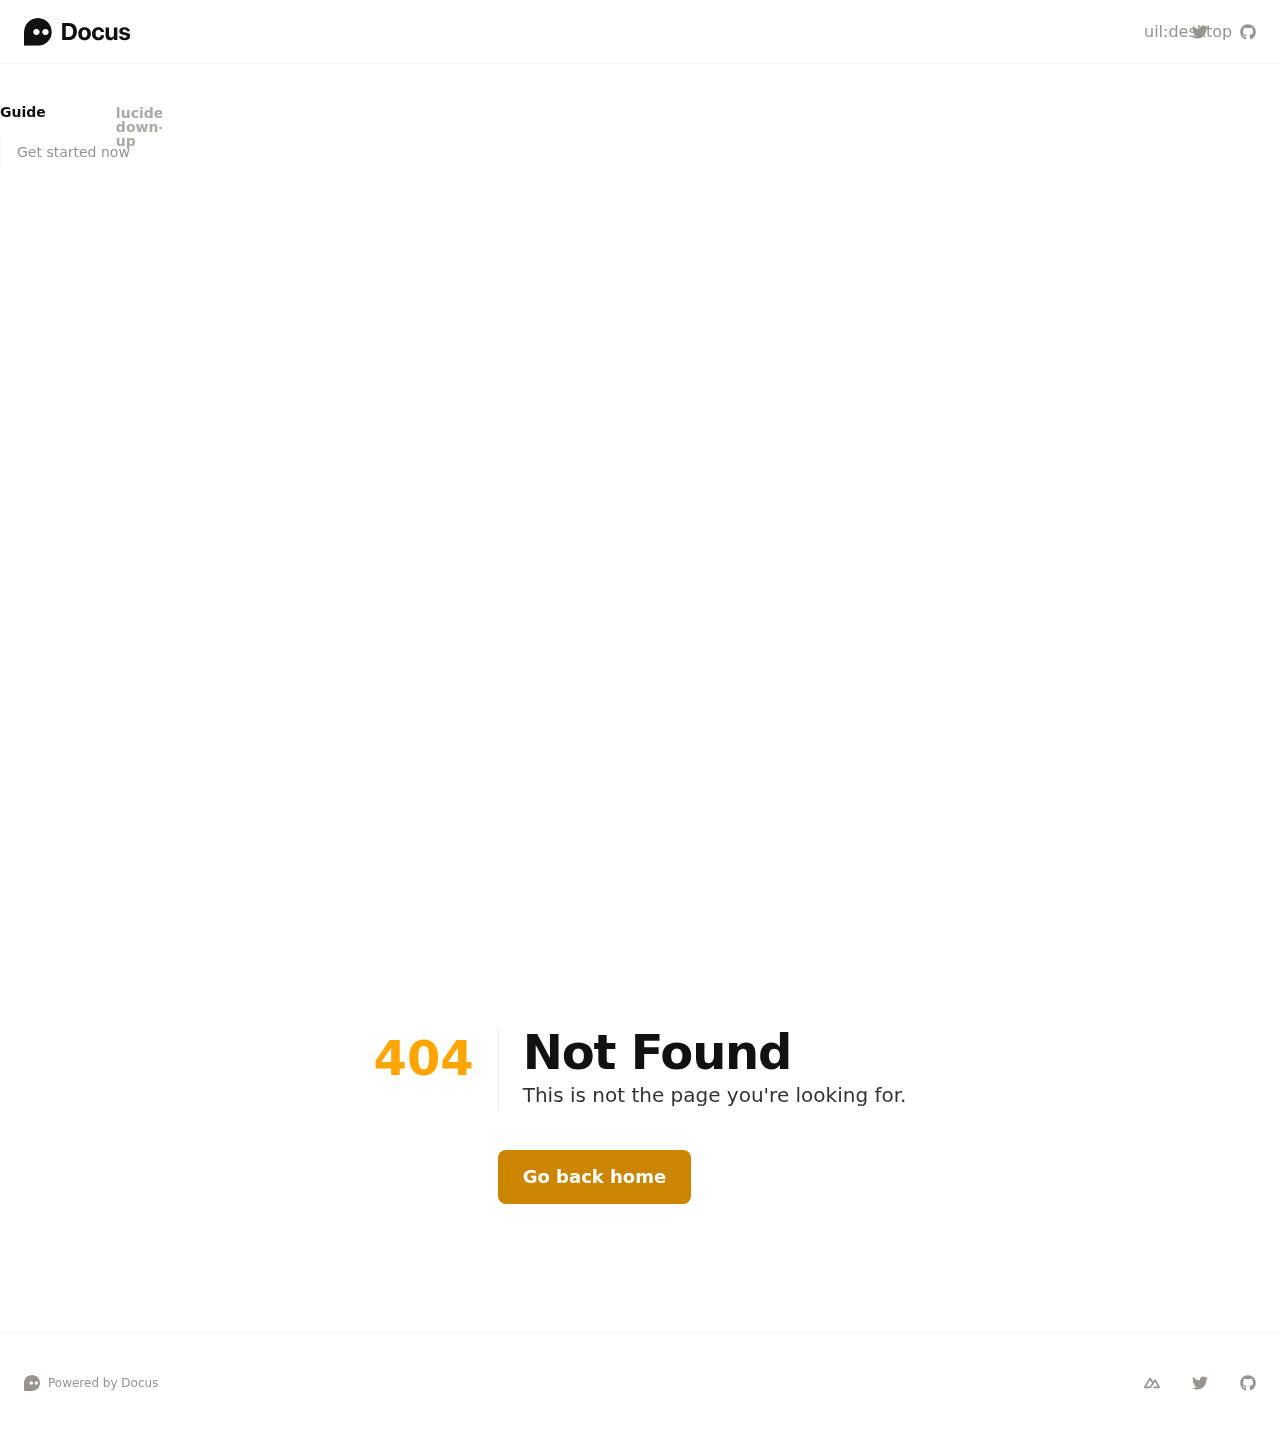
==== commit 4874f357: "Deploying to gh-pages from @ gu-stav/docus-starter-nuxt-studio@2ba9a43761df939631f64e950a30c19059ca8" ====
--- a/index.html
+++ b/index.html
@@ -1,13 +1,13 @@
 <!DOCTYPE html>
 <html >
 <head><meta charset="utf-8">
-<title>My Docus project · Docus</title>
+<title>My Docus project 123 · Docus</title>
 <meta name="viewport" content="width=device-width, initial-scale=1">
 <meta name="twitter:card" content="summary_large_image">
 <meta name="description" content="The best place to start your documentation.">
 <meta name="og:description" content="The best place to start your documentation.">
 <meta property="og:image" content="https://user-images.githubusercontent.com/904724/185365452-87b7ca7b-6030-4813-a2db-5e65c785bf88.png">
-<meta name="og:title" content="My Docus project"><link rel="preload" as="fetch" crossorigin="anonymous" href="/_payload.js"><style id="pinceau-theme">@media { :root {--pinceau-mq: initial; --docus-loadingBar-gradientColorStop3: #0047e1;--docus-loadingBar-gradientColorStop2: #34cdfe;--docus-loadingBar-gradientColorStop1: #00dc82;--docus-loadingBar-height: 3px;--docus-readableLine: 78ch;--docus-footer-height: 145px;--docus-header-height: 64px;--prose-code-inline-padding: 0.2rem 0.375rem 0.2rem 0.375rem;--prose-code-block-backdropFilter: contrast(1);--prose-code-block-border-style: solid;--prose-code-block-border-width: 1px;--prose-tbody-tr-borderBottom-style: dashed;--prose-tbody-tr-borderBottom-width: 1px;--prose-th-textAlign: inherit;--prose-thead-borderBottom-style: solid;--prose-thead-borderBottom-width: 1px;--prose-thead-border-style: solid;--prose-thead-border-width: 0px;--prose-table-textAlign: start;--prose-hr-width: 1px;--prose-hr-style: solid;--prose-li-listStylePosition: outside;--prose-ol-li-markerColor: currentColor;--prose-ol-paddingInlineStart: 21px;--prose-ol-listStyleType: decimal;--prose-ul-li-markerColor: currentColor;--prose-ul-paddingInlineStart: 21px;--prose-ul-listStyleType: disc;--prose-blockquote-border-style: solid;--prose-blockquote-border-width: 4px;--prose-blockquote-quotes: '201C' '201D' '2018' '2019';--prose-blockquote-paddingInlineStart: 24px;--prose-a-code-color-hover: currentColor;--prose-a-code-color-static: currentColor;--prose-a-hasCode-borderBottom: none;--prose-a-border-distance: 2px;--prose-a-border-color-hover: currentColor;--prose-a-border-color-static: currentColor;--prose-a-border-style-hover: solid;--prose-a-border-style-static: dashed;--prose-a-border-width: 1px;--prose-a-color-static: inherit;--prose-a-textDecoration: none;--prose-h6-margin: 3rem 0 2rem;--prose-h5-margin: 3rem 0 2rem;--prose-h4-margin: 3rem 0 2rem;--prose-h3-margin: 3rem 0 2rem;--prose-h2-margin: 3rem 0 2rem;--prose-h1-margin: 0 0 2rem;--typography-lead-loose: 2;--typography-lead-relaxed: 1.625;--typography-lead-normal: 1.5;--typography-lead-snug: 1.375;--typography-lead-tight: 1.25;--typography-lead-none: 1;--typography-lead-10: 2.5rem;--typography-lead-9: 2.25rem;--typography-lead-8: 2rem;--typography-lead-7: 1.75rem;--typography-lead-6: 1.5rem;--typography-lead-5: 1.25rem;--typography-lead-4: 1rem;--typography-lead-3: .75rem;--typography-lead-2: .5rem;--typography-lead-1: .025rem;--typography-fontWeight-black: 900;--typography-fontWeight-extrabold: 800;--typography-fontWeight-bold: 700;--typography-fontWeight-semibold: 600;--typography-fontWeight-medium: 500;--typography-fontWeight-normal: 400;--typography-fontWeight-light: 300;--typography-fontWeight-extralight: 200;--typography-fontWeight-thin: 100;--typography-fontSize-9xl: 128px;--typography-fontSize-8xl: 96px;--typography-fontSize-7xl: 72px;--typography-fontSize-6xl: 60px;--typography-fontSize-5xl: 48px;--typography-fontSize-4xl: 36px;--typography-fontSize-3xl: 30px;--typography-fontSize-2xl: 24px;--typography-fontSize-xl: 20px;--typography-fontSize-lg: 18px;--typography-fontSize-base: 16px;--typography-fontSize-sm: 14px;--typography-fontSize-xs: 12px;--typography-letterSpacing-wide: 0.025em;--typography-letterSpacing-tight: -0.025em;--typography-verticalMargin-base: 24px;--typography-verticalMargin-sm: 16px;--elements-border-secondary-hover: [object Object];--elements-backdrop-background: #fffc;--elements-backdrop-filter: saturate(200%) blur(20px);--elements-container-maxWidth: 80rem;--lead-loose: 2;--lead-relaxed: 1.625;--lead-normal: 1.5;--lead-snug: 1.375;--lead-tight: 1.25;--lead-none: 1;--lead-10: 2.5rem;--lead-9: 2.25rem;--lead-8: 2rem;--lead-7: 1.75rem;--lead-6: 1.5rem;--lead-5: 1.25rem;--lead-4: 1rem;--lead-3: .75rem;--lead-2: .5rem;--lead-1: .025rem;--letterSpacing-widest: 0.1em;--letterSpacing-wider: 0.05em;--letterSpacing-wide: 0.025em;--letterSpacing-normal: 0em;--letterSpacing-tight: -0.025em;--letterSpacing-tighter: -0.05em;--fontSize-9xl: 8rem;--fontSize-8xl: 6rem;--fontSize-7xl: 4.5rem;--fontSize-6xl: 3.75rem;--fontSize-5xl: 3rem;--fontSize-4xl: 2.25rem;--fontSize-3xl: 1.875rem;--fontSize-2xl: 1.5rem;--fontSize-xl: 1.25rem;--fontSize-lg: 1.125rem;--fontSize-base: 1rem;--fontSize-sm: 0.875rem;--fontSize-xs: 0.75rem;--fontWeight-black: 900;--fontWeight-extrabold: 800;--fontWeight-bold: 700;--fontWeight-semibold: 600;--fontWeight-medium: 500;--fontWeight-normal: 400;--fontWeight-light: 300;--fontWeight-extralight: 200;--fontWeight-thin: 100;--font-mono: ui-monospace, SFMono-Regular, Menlo, Monaco, Consolas, Liberation Mono, Courier New, monospace;--font-serif: ui-serif, Georgia, Cambria, Times New Roman, Times, serif;--font-sans: ui-sans-serif, system-ui, -apple-system, BlinkMacSystemFont, Segoe UI, Roboto, Helvetica Neue, Arial, Noto Sans, sans-serif, Apple Color Emoji, Segoe UI Emoji, Segoe UI Symbol, Noto Color Emoji;--opacity-total: 1;--opacity-high: 0.8;--opacity-medium: 0.5;--opacity-soft: 0.3;--opacity-light: 0.15;--opacity-bright: 0.1;--opacity-noOpacity: 0;--borderWidth-lg: 3px;--borderWidth-md: 2px;--borderWidth-sm: 1px;--borderWidth-noBorder: 0;--space-rem-875: 0.875rem;--space-rem-625: 0.625rem;--space-rem-375: 0.375rem;--space-rem-125: 0.125rem;--space-px: 1px;--space-128: 32rem;--space-96: 24rem;--space-80: 20rem;--space-72: 18rem;--space-64: 16rem;--space-60: 15rem;--space-56: 14rem;--space-52: 13rem;--space-48: 12rem;--space-44: 11rem;--space-40: 10rem;--space-36: 9rem;--space-32: 8rem;--space-28: 7rem;--space-24: 6rem;--space-20: 5rem;--space-16: 4rem;--space-14: 3.5rem;--space-12: 3rem;--space-11: 2.75rem;--space-10: 2.5rem;--space-9: 2.25rem;--space-8: 2rem;--space-7: 1.75rem;--space-6: 1.5rem;--space-5: 1.25rem;--space-4: 1rem;--space-3: 0.75rem;--space-2: 0.5rem;--space-1: 0.25rem;--space-0: 0px;--size-full: 100%;--size-7xl: 80rem;--size-6xl: 72rem;--size-5xl: 64rem;--size-4xl: 56rem;--size-3xl: 48rem;--size-2xl: 42rem;--size-xl: 36rem;--size-lg: 32rem;--size-md: 28rem;--size-sm: 24rem;--size-xs: 20rem;--size-200: 200px;--size-104: 104px;--size-80: 80px;--size-64: 64px;--size-56: 56px;--size-48: 48px;--size-40: 40px;--size-32: 32px;--size-24: 24px;--size-20: 20px;--size-16: 16px;--size-12: 12px;--size-8: 8px;--size-6: 6px;--size-4: 4px;--size-2: 2px;--size-0: 0px;--radii-full: 9999px;--radii-3xl: 1.75rem;--radii-2xl: 1.5rem;--radii-xl: 1rem;--radii-lg: 0.75rem;--radii-md: 0.5rem;--radii-sm: 0.375rem;--radii-xs: 0.25rem;--radii-2xs: 0.125rem;--radii-none: 0px;--shadow-none: 0px 0px 0px 0px transparent;--shadow-lg: 0px 10px 15px -3px #000000, 0px 4px 6px -4px #000000;--shadow-md: 0px 4px 6px -1px #000000, 0px 2px 4px -2px #000000;--shadow-sm: 0px 1px 3px 0px #000000, 0px 1px 2px -1px #000000;--shadow-xs: 0px 1px 2px 0px #000000;--height-screen: 100vh;--width-screen: 100vw;--color-primary-900: #332100;--color-primary-800: #664200;--color-primary-700: #996300;--color-primary-600: #CC8500;--color-primary-500: #FFA500;--color-primary-400: #FFB833;--color-primary-300: #FFC966;--color-primary-200: #FFDB99;--color-primary-100: #FFEDCC;--color-primary-50: #FFF6E5;--color-ruby-900: #380011;--color-ruby-800: #700021;--color-ruby-700: #a90032;--color-ruby-600: #e10043;--color-ruby-500: #ff1a5e;--color-ruby-400: #ff4079;--color-ruby-300: #ff6694;--color-ruby-200: #ff8dae;--color-ruby-100: #ffb3c9;--color-ruby-50: #ffd9e4;--color-pink-900: #380025;--color-pink-800: #70004b;--color-pink-700: #a90070;--color-pink-600: #e10095;--color-pink-500: #ff1ab2;--color-pink-400: #ff40bf;--color-pink-300: #ff66cc;--color-pink-200: #ff8dd8;--color-pink-100: #ffb3e5;--color-pink-50: #ffd9f2;--color-purple-900: #190038;--color-purple-800: #330070;--color-purple-700: #4c00a9;--color-purple-600: #6500e1;--color-purple-500: #811aff;--color-purple-400: #9640ff;--color-purple-300: #ab66ff;--color-purple-200: #c08dff;--color-purple-100: #d5b3ff;--color-purple-50: #ead9ff;--color-royalblue-900: #0b0531;--color-royalblue-800: #160a62;--color-royalblue-700: #211093;--color-royalblue-600: #2c15c4;--color-royalblue-500: #4127e8;--color-royalblue-400: #614bec;--color-royalblue-300: #806ff0;--color-royalblue-200: #a093f3;--color-royalblue-100: #c0b7f7;--color-royalblue-50: #dfdbfb;--color-indigoblue-900: #001238;--color-indigoblue-800: #002370;--color-indigoblue-700: #0035a9;--color-indigoblue-600: #0047e1;--color-indigoblue-500: #1a62ff;--color-indigoblue-400: #407cff;--color-indigoblue-300: #6696ff;--color-indigoblue-200: #8db0ff;--color-indigoblue-100: #b3cbff;--color-indigoblue-50: #d9e5ff;--color-blue-900: #00131D;--color-blue-800: #002235;--color-blue-700: #003351;--color-blue-600: #0069A6;--color-blue-500: #1AADFF;--color-blue-400: #64C7FF;--color-blue-300: #A1DDFF;--color-blue-200: #C6EAFF;--color-blue-100: #DFF3FF;--color-blue-50: #F2FAFF;--color-lightblue-900: #002e38;--color-lightblue-800: #005c70;--color-lightblue-700: #008aa9;--color-lightblue-600: #00b9e1;--color-lightblue-500: #1ad6ff;--color-lightblue-400: #40ddff;--color-lightblue-300: #66e4ff;--color-lightblue-200: #8deaff;--color-lightblue-100: #b3f1ff;--color-lightblue-50: #d9f8ff;--color-teal-900: #062a28;--color-teal-800: #0b544f;--color-teal-700: #117d77;--color-teal-600: #16a79e;--color-teal-500: #1cd1c6;--color-teal-400: #36e4da;--color-teal-300: #5fe9e1;--color-teal-200: #87efe9;--color-teal-100: #aff4f0;--color-teal-50: #d7faf8;--color-pear-900: #2a2b09;--color-pear-800: #545512;--color-pear-700: #7e801b;--color-pear-600: #a8aa24;--color-pear-500: #d0d32f;--color-pear-400: #d8da52;--color-pear-300: #e0e274;--color-pear-200: #e8e997;--color-pear-100: #eff0ba;--color-pear-50: #f7f8dc;--color-red-900: #1C0301;--color-red-800: #340A01;--color-red-700: #701704;--color-red-600: #BB2402;--color-red-500: #FF3B10;--color-red-400: #FF7353;--color-red-300: #FFA692;--color-red-200: #FFDED7;--color-red-100: #FFF3F0;--color-red-50: #FFF9F8;--color-orange-900: #381800;--color-orange-800: #702f00;--color-orange-700: #a94700;--color-orange-600: #e15e00;--color-orange-500: #ff7a1a;--color-orange-400: #ff9040;--color-orange-300: #ffa666;--color-orange-200: #ffbd8d;--color-orange-100: #ffd3b3;--color-orange-50: #ffe9d9;--color-yellow-900: #1A1700;--color-yellow-800: #282300;--color-yellow-700: #6B5D02;--color-yellow-600: #C2A905;--color-yellow-500: #EECF00;--color-yellow-400: #FFE53C;--color-yellow-300: #FFEF8A;--color-yellow-200: #FEF5A4;--color-yellow-100: #FFF8CC;--color-yellow-50: #FFFDEA;--color-green-900: #00190F;--color-green-800: #002817;--color-green-700: #006037;--color-green-600: #00B467;--color-green-500: #0DD885;--color-green-400: #3CEEA5;--color-green-300: #86FBCB;--color-green-200: #C3FFE6;--color-green-100: #DEFFF1;--color-green-50: #ECFFF7;--color-gray-900: #121110;--color-gray-800: #201E1B;--color-gray-700: #36332E;--color-gray-600: #67635D;--color-gray-500: #97948F;--color-gray-400: #ADA9A4;--color-gray-300: #DBD9D3;--color-gray-200: #ECEBE8;--color-gray-100: #F6F5F4;--color-gray-50: #FBFBFB;--color-black: #0B0A0A;--color-white: #ffffff;--media-portrait: only screen and (orientation: portrait);--media-landscape: only screen and (orientation: landscape);--media-rm: (prefers-reduced-motion: reduce);--media-2xl: (min-width: 1536px);--media-xl: (min-width: 1280px);--media-lg: (min-width: 1024px);--media-md: (min-width: 768px);--media-sm: (min-width: 640px);--media-xs: (min-width: 475px);--docus-footer-padding: var(--space-4) 0;--prose-code-inline-fontWeight: var(--typography-fontWeight-normal);--prose-code-inline-fontSize: var(--typography-fontSize-sm);--prose-code-inline-borderRadius: var(--radii-xs);--prose-code-block-pre-padding: var(--typography-verticalMargin-sm);--prose-code-block-margin: var(--typography-verticalMargin-base) 0;--prose-code-block-fontSize: var(--typography-fontSize-sm);--prose-tbody-code-inline-fontSize: var(--typography-fontSize-sm);--prose-tbody-td-padding: var(--typography-verticalMargin-sm);--prose-th-fontWeight: var(--typography-fontWeight-semibold);--prose-th-padding: 0 var(--typography-verticalMargin-sm) var(--typography-verticalMargin-sm) var(--typography-verticalMargin-sm);--prose-table-lineHeight: var(--typography-lead-6);--prose-table-fontSize: var(--typography-fontSize-sm);--prose-table-margin: var(--typography-verticalMargin-base) 0;--prose-hr-margin: var(--typography-verticalMargin-base) 0;--prose-li-margin: var(--typography-verticalMargin-sm) 0;--prose-ol-margin: var(--typography-verticalMargin-base) 0;--prose-ul-margin: var(--typography-verticalMargin-base) 0;--prose-blockquote-margin: var(--typography-verticalMargin-base) 0;--prose-a-code-border-style: var(--prose-a-border-style-static);--prose-a-code-border-width: var(--prose-a-border-width);--prose-a-fontWeight: var(--typography-fontWeight-medium);--prose-img-margin: var(--typography-verticalMargin-base) 0;--prose-strong-fontWeight: var(--typography-fontWeight-semibold);--prose-h6-iconSize: var(--typography-fontSize-base);--prose-h6-fontWeight: var(--typography-fontWeight-semibold);--prose-h6-lineHeight: var(--typography-lead-normal);--prose-h6-fontSize: var(--typography-fontSize-lg);--prose-h5-iconSize: var(--typography-fontSize-lg);--prose-h5-fontWeight: var(--typography-fontWeight-semibold);--prose-h5-lineHeight: var(--typography-lead-snug);--prose-h5-fontSize: var(--typography-fontSize-xl);--prose-h4-iconSize: var(--typography-fontSize-lg);--prose-h4-letterSpacing: var(--typography-letterSpacing-tight);--prose-h4-fontWeight: var(--typography-fontWeight-semibold);--prose-h4-lineHeight: var(--typography-lead-snug);--prose-h4-fontSize: var(--typography-fontSize-2xl);--prose-h3-iconSize: var(--typography-fontSize-xl);--prose-h3-letterSpacing: var(--typography-letterSpacing-tight);--prose-h3-fontWeight: var(--typography-fontWeight-semibold);--prose-h3-lineHeight: var(--typography-lead-snug);--prose-h3-fontSize: var(--typography-fontSize-3xl);--prose-h2-iconSize: var(--typography-fontSize-2xl);--prose-h2-letterSpacing: var(--typography-letterSpacing-tight);--prose-h2-fontWeight: var(--typography-fontWeight-semibold);--prose-h2-lineHeight: var(--typography-lead-tight);--prose-h2-fontSize: var(--typography-fontSize-4xl);--prose-h1-iconSize: var(--typography-fontSize-3xl);--prose-h1-letterSpacing: var(--typography-letterSpacing-tight);--prose-h1-fontWeight: var(--typography-fontWeight-bold);--prose-h1-lineHeight: var(--typography-lead-tight);--prose-h1-fontSize: var(--typography-fontSize-5xl);--prose-p-br-margin: var(--typography-verticalMargin-base) 0 0 0;--prose-p-margin: var(--typography-verticalMargin-base) 0;--prose-p-lineHeight: var(--typography-lead-normal);--prose-p-fontSize: var(--typography-fontSize-base);--typography-color-secondary-900: var(--color-gray-900);--typography-color-secondary-800: var(--color-gray-800);--typography-color-secondary-700: var(--color-gray-700);--typography-color-secondary-600: var(--color-gray-600);--typography-color-secondary-500: var(--color-gray-500);--typography-color-secondary-400: var(--color-gray-400);--typography-color-secondary-300: var(--color-gray-300);--typography-color-secondary-200: var(--color-gray-200);--typography-color-secondary-100: var(--color-gray-100);--typography-color-secondary-50: var(--color-gray-50);--typography-color-primary-900: var(--color-primary-900);--typography-color-primary-800: var(--color-primary-800);--typography-color-primary-700: var(--color-primary-700);--typography-color-primary-600: var(--color-primary-600);--typography-color-primary-500: var(--color-primary-500);--typography-color-primary-400: var(--color-primary-400);--typography-color-primary-300: var(--color-primary-300);--typography-color-primary-200: var(--color-primary-200);--typography-color-primary-100: var(--color-primary-100);--typography-color-primary-50: var(--color-primary-50);--typography-font-code: var(--font-mono);--typography-font-body: var(--font-sans);--typography-font-display: var(--font-sans);--typography-body-backgroundColor: var(--color-white);--typography-body-color: var(--color-black);--elements-state-danger-borderColor-secondary: var(--color-red-200);--elements-state-danger-borderColor-primary: var(--color-red-100);--elements-state-danger-backgroundColor-secondary: var(--color-red-100);--elements-state-danger-backgroundColor-primary: var(--color-red-50);--elements-state-danger-color-secondary: var(--color-red-600);--elements-state-danger-color-primary: var(--color-red-500);--elements-state-warning-borderColor-secondary: var(--color-yellow-200);--elements-state-warning-borderColor-primary: var(--color-yellow-100);--elements-state-warning-backgroundColor-secondary: var(--color-yellow-100);--elements-state-warning-backgroundColor-primary: var(--color-yellow-50);--elements-state-warning-color-secondary: var(--color-yellow-700);--elements-state-warning-color-primary: var(--color-yellow-600);--elements-state-success-borderColor-secondary: var(--color-green-200);--elements-state-success-borderColor-primary: var(--color-green-100);--elements-state-success-backgroundColor-secondary: var(--color-green-100);--elements-state-success-backgroundColor-primary: var(--color-green-50);--elements-state-success-color-secondary: var(--color-green-600);--elements-state-success-color-primary: var(--color-green-500);--elements-state-info-borderColor-secondary: var(--color-blue-200);--elements-state-info-borderColor-primary: var(--color-blue-100);--elements-state-info-backgroundColor-secondary: var(--color-blue-100);--elements-state-info-backgroundColor-primary: var(--color-blue-50);--elements-state-info-color-secondary: var(--color-blue-600);--elements-state-info-color-primary: var(--color-blue-500);--elements-state-primary-borderColor-secondary: var(--color-primary-200);--elements-state-primary-borderColor-primary: var(--color-primary-100);--elements-state-primary-backgroundColor-secondary: var(--color-primary-100);--elements-state-primary-backgroundColor-primary: var(--color-primary-50);--elements-state-primary-color-secondary: var(--color-primary-700);--elements-state-primary-color-primary: var(--color-primary-600);--elements-surface-secondary-backgroundColor: var(--color-gray-200);--elements-surface-primary-backgroundColor: var(--color-gray-100);--elements-surface-background-base: var(--color-gray-100);--elements-border-secondary-static: var(--color-gray-200);--elements-border-primary-hover: var(--color-gray-200);--elements-border-primary-static: var(--color-gray-100);--elements-container-padding-md: var(--space-6);--elements-container-padding-sm: var(--space-6);--elements-container-padding-xs: var(--space-4);--elements-container-padding-mobile: var(--space-4);--elements-text-secondary-color-hover: var(--color-gray-700);--elements-text-secondary-color-static: var(--color-gray-500);--elements-text-primary-color-static: var(--color-gray-900);--text-6xl-lineHeight: var(--lead-none);--text-6xl-fontSize: var(--fontSize-6xl);--text-5xl-lineHeight: var(--lead-none);--text-5xl-fontSize: var(--fontSize-5xl);--text-4xl-lineHeight: var(--lead-10);--text-4xl-fontSize: var(--fontSize-4xl);--text-3xl-lineHeight: var(--lead-9);--text-3xl-fontSize: var(--fontSize-3xl);--text-2xl-lineHeight: var(--lead-8);--text-2xl-fontSize: var(--fontSize-2xl);--text-xl-lineHeight: var(--lead-7);--text-xl-fontSize: var(--fontSize-xl);--text-lg-lineHeight: var(--lead-7);--text-lg-fontSize: var(--fontSize-lg);--text-base-lineHeight: var(--lead-6);--text-base-fontSize: var(--fontSize-base);--text-sm-lineHeight: var(--lead-5);--text-sm-fontSize: var(--fontSize-sm);--text-xs-lineHeight: var(--lead-4);--text-xs-fontSize: var(--fontSize-xs);--shadow-2xl: 0px 25px 50px -12px var(--color-gray-900);--shadow-xl: 0px 20px 25px -5px var(--color-gray-400), 0px 8px 10px -6px #000000;--color-secondary-900: var(--color-gray-900);--color-secondary-800: var(--color-gray-800);--color-secondary-700: var(--color-gray-700);--color-secondary-600: var(--color-gray-600);--color-secondary-500: var(--color-gray-500);--color-secondary-400: var(--color-gray-400);--color-secondary-300: var(--color-gray-300);--color-secondary-200: var(--color-gray-200);--color-secondary-100: var(--color-gray-100);--color-secondary-50: var(--color-gray-50);--prose-code-inline-backgroundColor: var(--typography-color-secondary-100);--prose-code-inline-color: var(--typography-color-secondary-700);--prose-code-block-backgroundColor: var(--typography-color-secondary-100);--prose-code-block-color: var(--typography-color-secondary-700);--prose-code-block-border-color: var(--typography-color-secondary-200);--prose-tbody-tr-borderBottom-color: var(--typography-color-secondary-200);--prose-th-color: var(--typography-color-secondary-600);--prose-thead-borderBottom-color: var(--typography-color-secondary-200);--prose-thead-border-color: var(--typography-color-secondary-300);--prose-hr-color: var(--typography-color-secondary-200);--prose-blockquote-border-color: var(--typography-color-secondary-200);--prose-blockquote-color: var(--typography-color-secondary-500);--prose-a-code-background-hover: var(--typography-color-primary-50);--prose-a-code-border-color-hover: var(--typography-color-primary-500);--prose-a-code-border-color-static: var(--typography-color-secondary-400);--prose-a-color-hover: var(--typography-color-primary-500); } }@media { :root.dark {--pinceau-mq: dark; --prose-code-block-backdropFilter: contrast(1);--prose-ol-li-markerColor: currentColor;--prose-ul-li-markerColor: currentColor;--prose-a-code-color-hover: currentColor;--prose-a-code-color-static: currentColor;--prose-a-border-color-hover: currentColor;--prose-a-border-color-static: currentColor;--prose-a-color-static: inherit;--elements-backdrop-background: #0c0d0ccc;--typography-body-backgroundColor: var(--color-black);--typography-body-color: var(--color-white);--elements-state-danger-borderColor-secondary: var(--color-red-700);--elements-state-danger-borderColor-primary: var(--color-red-800);--elements-state-danger-backgroundColor-secondary: var(--color-red-800);--elements-state-danger-backgroundColor-primary: var(--color-red-900);--elements-state-danger-color-secondary: var(--color-red-200);--elements-state-danger-color-primary: var(--color-red-300);--elements-state-warning-borderColor-secondary: var(--color-yellow-700);--elements-state-warning-borderColor-primary: var(--color-yellow-800);--elements-state-warning-backgroundColor-secondary: var(--color-yellow-800);--elements-state-warning-backgroundColor-primary: var(--color-yellow-900);--elements-state-warning-color-secondary: var(--color-yellow-200);--elements-state-warning-color-primary: var(--color-yellow-400);--elements-state-success-borderColor-secondary: var(--color-green-700);--elements-state-success-borderColor-primary: var(--color-green-800);--elements-state-success-backgroundColor-secondary: var(--color-green-800);--elements-state-success-backgroundColor-primary: var(--color-green-900);--elements-state-success-color-secondary: var(--color-green-200);--elements-state-success-color-primary: var(--color-green-400);--elements-state-info-borderColor-secondary: var(--color-blue-700);--elements-state-info-borderColor-primary: var(--color-blue-800);--elements-state-info-backgroundColor-secondary: var(--color-blue-800);--elements-state-info-backgroundColor-primary: var(--color-blue-900);--elements-state-info-color-secondary: var(--color-blue-200);--elements-state-info-color-primary: var(--color-blue-400);--elements-state-primary-borderColor-secondary: var(--color-primary-700);--elements-state-primary-borderColor-primary: var(--color-primary-800);--elements-state-primary-backgroundColor-secondary: var(--color-primary-800);--elements-state-primary-backgroundColor-primary: var(--color-primary-900);--elements-state-primary-color-secondary: var(--color-primary-200);--elements-state-primary-color-primary: var(--color-primary-400);--elements-surface-secondary-backgroundColor: var(--color-gray-800);--elements-surface-primary-backgroundColor: var(--color-gray-900);--elements-surface-background-base: var(--color-gray-900);--elements-border-secondary-static: var(--color-gray-800);--elements-border-primary-hover: var(--color-gray-800);--elements-border-primary-static: var(--color-gray-900);--elements-text-secondary-color-hover: var(--color-gray-200);--elements-text-secondary-color-static: var(--color-gray-400);--elements-text-primary-color-static: var(--color-gray-50);--prose-code-inline-backgroundColor: var(--typography-color-secondary-800);--prose-code-inline-color: var(--typography-color-secondary-200);--prose-code-block-backgroundColor: var(--typography-color-secondary-900);--prose-code-block-color: var(--typography-color-secondary-200);--prose-code-block-border-color: var(--typography-color-secondary-800);--prose-tbody-tr-borderBottom-color: var(--typography-color-secondary-800);--prose-th-color: var(--typography-color-secondary-400);--prose-thead-borderBottom-color: var(--typography-color-secondary-800);--prose-thead-border-color: var(--typography-color-secondary-600);--prose-hr-color: var(--typography-color-secondary-800);--prose-blockquote-border-color: var(--typography-color-secondary-700);--prose-blockquote-color: var(--typography-color-secondary-400);--prose-a-code-background-hover: var(--typography-color-primary-900);--prose-a-code-border-color-hover: var(--typography-color-primary-600);--prose-a-code-border-color-static: var(--typography-color-secondary-600);--prose-a-color-hover: var(--typography-color-primary-400); } }@media (min-width: 640px) { :root {--pinceau-mq: sm; --docus-footer-height: 100px; } }</style><style id="pinceau-runtime-hydratable">@media{.phy[--]{--puid:fhBinM-v;}.pv-JFGClR{max-width:var(--elements-container-maxWidth);padding-left:var(--elements-container-padding-mobile);padding-right:var(--elements-container-padding-mobile);}@media (min-width: 475px){.pv-JFGClR{padding-left:var(--elements-container-padding-xs);padding-right:var(--elements-container-padding-xs);}}@media (min-width: 640px){.pv-JFGClR{padding-left:var(--elements-container-padding-sm);padding-right:var(--elements-container-padding-sm);}}@media (min-width: 768px){.pv-JFGClR{padding-left:var(--elements-container-padding-md);padding-right:var(--elements-container-padding-md);}}} @media{.phy[--]{--puid:s2xV5v-c;}.pc-s2xV5v[data-v-614b3880]{---ym9-button-primary:var(--color-primary-600);---a23-button-secondary:var(--color-primary-500);}} @media{.phy[--]{--puid:s2xV5v-v;}.pv-Ocetje{padding:var(--space-rem-625) var(--space-5);font-size:var(--text-base-fontSize);line-height:var(--text-base-lineHeight);}} </style><link rel="modulepreload" as="script" crossorigin href="/_nuxt/entry.5f6e8f51.js"><link rel="preload" as="style" href="/_nuxt/entry.abe2ea04.css"><link rel="modulepreload" as="script" crossorigin href="/_nuxt/document-driven.0ad8d291.js"><link rel="preload" as="style" href="/_nuxt/ButtonLink.74c3aea5.css"><link rel="preload" as="style" href="/_nuxt/DocumentDrivenNotFound.2e08e75e.css"><link rel="modulepreload" as="script" crossorigin href="/_nuxt/DocumentDrivenEmpty.cfe749bf.js"><link rel="modulepreload" as="script" crossorigin href="/_nuxt/ContentRenderer.9252d4b9.js"><link rel="modulepreload" as="script" crossorigin href="/_nuxt/ContentRendererMarkdown.24d14ba0.js"><link rel="modulepreload" as="script" crossorigin href="/_nuxt/DocumentDrivenNotFound.aebde140.js"><link rel="modulepreload" as="script" crossorigin href="/_nuxt/ButtonLink.3f4e9b9f.js"><link rel="modulepreload" as="script" crossorigin href="/_nuxt/ContentSlot.134bd713.js"><link rel="modulepreload" as="script" crossorigin href="/_nuxt/page.b7fb2370.js"><link rel="modulepreload" as="script" crossorigin href="/_nuxt/IconDocus.92bf332e.js"><link rel="modulepreload" as="script" crossorigin href="/_nuxt/BlockHero.b383ef68.js"><link rel="modulepreload" as="script" crossorigin href="/_nuxt/Terminal.77e6424e.js"><link rel="modulepreload" as="script" crossorigin href="/_nuxt/index.256f52df.js"><link rel="modulepreload" as="script" crossorigin href="/_nuxt/VideoPlayer.1fb1ecf5.js"><link rel="modulepreload" as="script" crossorigin href="/_nuxt/NuxtImg.vue.48d3e2c8.js"><link rel="prefetch" as="style" href="/_nuxt/DocsAside.9b95562c.css"><link rel="prefetch" as="style" href="/_nuxt/ProseCodeInline.873c7ac7.css"><link rel="prefetch" as="style" href="/_nuxt/Alert.dcca94b5.css"><link rel="prefetch" as="style" href="/_nuxt/ProseA.baee409d.css"><link rel="prefetch" as="style" href="/_nuxt/DocsPageBottom.1f7e725f.css"><link rel="prefetch" as="style" href="/_nuxt/DocsPrevNext.78186beb.css"><link rel="prefetch" as="style" href="/_nuxt/DocsTocLinks.833198f6.css"><link rel="prefetch" as="style" href="/_nuxt/DocsToc.fdc11fb7.css"><link rel="prefetch" as="style" href="/_nuxt/DocsPageLayout.e4d24a97.css"><link rel="prefetch" as="script" crossorigin href="/_nuxt/default.e5c31023.js"><link rel="prefetch" as="script" crossorigin href="/_nuxt/DocsPageLayout.e024fb57.js"><link rel="prefetch" as="script" crossorigin href="/_nuxt/DocsAside.51b45d8b.js"><link rel="prefetch" as="script" crossorigin href="/_nuxt/ProseCodeInline.86767e25.js"><link rel="prefetch" as="script" crossorigin href="/_nuxt/Alert.46608c43.js"><link rel="prefetch" as="script" crossorigin href="/_nuxt/DocsPageBottom.48cbe638.js"><link rel="prefetch" as="script" crossorigin href="/_nuxt/ProseA.91a9419b.js"><link rel="prefetch" as="script" crossorigin href="/_nuxt/EditOnLink.vue.d08dce7e.js"><link rel="prefetch" as="script" crossorigin href="/_nuxt/DocsPrevNext.f53ddba7.js"><link rel="prefetch" as="script" crossorigin href="/_nuxt/DocsToc.9f8646b6.js"><link rel="prefetch" as="script" crossorigin href="/_nuxt/DocsTocLinks.516689ea.js"><link rel="prefetch" as="script" crossorigin href="/_nuxt/client-db.8cca0696.js"><link rel="prefetch" as="script" crossorigin href="/_nuxt/debug.aee12b66.js"><link rel="prefetch" as="style" href="/_nuxt/ContentPreviewMode.ba0ac0cd.css"><link rel="prefetch" as="script" crossorigin href="/_nuxt/useStudio.0c7806bd.js"><link rel="prefetch" as="script" crossorigin href="/_nuxt/asyncData.ed99c5a9.js"><link rel="prefetch" as="script" crossorigin href="/_nuxt/error-component.abc6ebaf.js"><link rel="stylesheet" href="/_nuxt/entry.abe2ea04.css"><link rel="stylesheet" href="/_nuxt/ButtonLink.74c3aea5.css"><link rel="stylesheet" href="/_nuxt/DocumentDrivenNotFound.2e08e75e.css"><style>.app-layout main[data-v-a635bc41]{min-height:calc(100vh - var(--docus-header-height) - var(--docus-footer-height))}</style><style>.nuxt-progress{background:repeating-linear-gradient(to right,var(--docus-loadingBar-gradientColorStop1) 0,var(--docus-loadingBar-gradientColorStop2) 50%,var(--docus-loadingBar-gradientColorStop3) 100%);height:var(--docus-loadingBar-height);left:0;opacity:1;position:fixed;right:0;top:0;transition:width .1s,height .4s,opacity .4s;width:0;z-index:999999}</style><style>[data-v-38ab5e8d] .icon{height:var(--space-4);width:var(--space-4)}.has-dialog .left .navbar-logo[data-v-38ab5e8d]{display:none}@media (min-width:1024px){.has-dialog .left .navbar-logo[data-v-38ab5e8d]{display:block}}.center .navbar-logo[data-v-38ab5e8d]{display:block}@media (min-width:1024px){.center .navbar-logo[data-v-38ab5e8d]{display:none}}header[data-v-38ab5e8d]{-webkit-backdrop-filter:var(--elements-backdrop-filter);backdrop-filter:var(--elements-backdrop-filter);background-color:var(--elements-backdrop-background);border-bottom:1px solid var(--elements-border-primary-static);height:var(--docus-header-height);position:sticky;top:0;width:100%;z-index:10}header .container[data-v-38ab5e8d]{display:grid;gap:var(--space-2);grid-template-columns:repeat(12,minmax(0,1fr));height:100%}header .section[data-v-38ab5e8d]{align-items:center;display:flex;flex:none}header .section.left[data-v-38ab5e8d]{grid-column:span 4/span 4}@media (min-width:1024px){header .section.left[data-v-38ab5e8d]{margin-left:0}}header .section.center[data-v-38ab5e8d]{flex:1;grid-column:span 4/span 4;justify-content:center}header .section.right[data-v-38ab5e8d]{align-items:center;display:flex;flex:none;grid-column:span 4/span 4;justify-content:flex-end;margin-right:calc(0px - var(--space-4))}header .section.right .social-icons[data-v-38ab5e8d]{display:none}@media (min-width:768px){header .section.right .social-icons[data-v-38ab5e8d]{align-items:center;display:flex}}</style><style>.container[data-v-6d327d86]{-webkit-margin-start:auto;-webkit-margin-end:auto;margin-inline-end:auto;margin-inline-start:auto;width:100%}</style><style>button[data-v-905aec9a]{display:flex;padding:var(--space-4) var(--space-4) var(--space-4) 0;position:relative;z-index:10}@media (min-width:1024px){button[data-v-905aec9a]{display:none}}button[data-v-905aec9a]{color:var(--color-gray-500)}:root.dark button[data-v-905aec9a]{color:var(--color-gray-400)}button[data-v-905aec9a]:hover{color:var(--color-gray-700)}:root.dark button[data-v-905aec9a]:hover{color:var(--color-gray-200)}.dialog[data-v-905aec9a]{align-items:flex-start;-webkit-backdrop-filter:var(--elements-backdrop-filter);backdrop-filter:var(--elements-backdrop-filter);background-color:hsla(0,0%,100%,.5);display:flex;inset:0 0 0 0;overflow-y:auto;position:fixed;z-index:50}:root.dark .dialog[data-v-905aec9a]{background-color:rgba(0,0,0,.5)}@media (min-width:1024px){.dialog[data-v-905aec9a]{display:none}}.dialog .icons[data-v-905aec9a]{overflow:auto}.dialog>div[data-v-905aec9a]{background-color:var(--color-white);box-shadow:var(--shadow-md);max-width:var(--size-xs);min-height:100%;padding-left:var(--space-4);padding-right:var(--space-4);width:100%}:root.dark .dialog>div[data-v-905aec9a]{background-color:var(--color-black)}@media (min-width:640px){.dialog>div[data-v-905aec9a]{padding-left:var(--space-6);padding-right:var(--space-6)}}.dialog>div>div[data-v-905aec9a]{border-bottom:1px solid transparent;gap:var(--space-2);height:var(--docus-header-height);justify-content:space-between}.dialog>div>div[data-v-905aec9a],.dialog>div>div .icons[data-v-905aec9a]{align-items:center;display:flex}[data-v-905aec9a] .icon{height:var(--space-4);width:var(--space-4)}</style><style>.icon[data-v-121c6e7d]{display:inline-block;vertical-align:middle}</style><style>a[data-v-b4fb1047]{align-items:center;display:flex;flex:none}a span[data-v-b4fb1047]{color:var(--color-gray-900);font-size:var(--fontSize-xl);font-weight:var(--fontWeight-bold)}:root.dark a span[data-v-b4fb1047]{color:var(--color-gray-100)}a span[data-v-b4fb1047]:hover{color:var(--color-gray-500)}</style><style>svg[data-v-3e720866]{color:var(--color-gray-900);height:var(--space-6);width:auto}:root.dark svg[data-v-3e720866]{color:var(--color-gray-100)}@media (min-width:640px){svg[data-v-3e720866]{height:var(--space-7)}}</style><style>nav[data-v-54384fcc]{display:none}@media (min-width:1024px){nav[data-v-54384fcc]{display:block}}nav ul[data-v-54384fcc]{align-items:center;display:flex;flex:1;justify-content:center;max-width:100%;overflow:hidden;text-overflow:ellipsis;white-space:nowrap}nav ul>*+*[data-v-54384fcc]{margin-left:var(--space-2)}nav ul li[data-v-54384fcc]{display:inline-flex;gap:var(--space-1)}nav ul .link[data-v-54384fcc]{align-items:center;border-radius:var(--radii-md);display:flex;font-size:var(--fontSize-sm);gap:var(--space-2);outline:none;padding:var(--space-2) var(--space-4);transition:background .2s ease}nav ul .link svg[data-v-54384fcc]{display:inline-block}nav ul .link.active[data-v-54384fcc],nav ul .link[data-v-54384fcc]:active,nav ul .link[data-v-54384fcc]:hover{background-color:var(--color-gray-100)}:root.dark nav ul .link.active[data-v-54384fcc],:root.dark nav ul .link[data-v-54384fcc]:active,:root.dark nav ul .link[data-v-54384fcc]:hover{background-color:var(--color-gray-900)}nav ul .link.active[data-v-54384fcc]{box-shadow:inset 0 2px 4px 0 rgba(0,0,0,.05);font-weight:var(--fontWeight-semibold)}</style><style>button[data-v-b3e61f83]{color:var(--color-gray-500);display:flex;padding:var(--space-4)}:root.dark button[data-v-b3e61f83]{color:var(--color-gray-400)}button[data-v-b3e61f83]:hover{color:var(--color-gray-700)}:root.dark button[data-v-b3e61f83]:hover{color:var(--color-gray-200)}</style><style>a[data-v-f4149d43]{color:var(--color-gray-500);display:flex;padding:var(--space-4)}:root.dark a[data-v-f4149d43]{color:var(--color-gray-400)}a[data-v-f4149d43]:hover{color:var(--color-gray-700)}:root.dark a[data-v-f4149d43]:hover{color:var(--color-gray-200)}</style><style>footer[data-v-e9788eda]{border-top:1px solid var(--elements-border-primary-static);display:flex;min-height:var(--docus-footer-height);padding:var(--docus-footer-padding)}footer .footer-container[data-v-e9788eda]{display:grid;gap:var(--space-2);grid-template-columns:repeat(12,minmax(0,1fr));justify-items:center}@media (min-width:640px){footer .footer-container[data-v-e9788eda]{justify-items:legacy}}footer .footer-container[data-v-e9788eda] .icon{height:var(--space-4);width:var(--space-4)}footer .footer-container a[data-v-e9788eda]{color:var(--color-gray-500)}:root.dark footer .footer-container a[data-v-e9788eda]{color:var(--color-gray-400)}footer .footer-container a[data-v-e9788eda]:hover{color:var(--color-gray-700)}:root.dark footer .footer-container a[data-v-e9788eda]:hover{color:var(--color-gray-200)}footer .footer-container .left[data-v-e9788eda]{display:flex;grid-column:span 12/span 12;order:1;padding-bottom:var(--space-4);padding-top:var(--space-4)}@media (min-width:640px){footer .footer-container .left[data-v-e9788eda]{grid-column:span 3/span 3;order:0}}footer .footer-container .left a[data-v-e9788eda]{align-items:center;display:flex}footer .footer-container .left p[data-v-e9788eda]{font-size:var(--text-xs-fontSize);font-weight:var(--fontWeight-medium);line-height:var(--text-xs-lineHeight)}footer .footer-container .left-icon[data-v-e9788eda]{fill:currentcolor;flex-shrink:0;height:var(--space-4);margin-right:var(--space-2);width:var(--space-4)}footer .footer-container .center[data-v-e9788eda]{align-items:center;display:flex;flex-direction:column;grid-column:span 12/span 12}@media (min-width:640px){footer .footer-container .center[data-v-e9788eda]{flex-direction:row;grid-column:span 6/span 6;justify-content:center}}footer .footer-container .center .text-link[data-v-e9788eda]{font-size:var(--text-sm-fontSize);font-weight:var(--fontWeight-medium);line-height:var(--text-sm-lineHeight);padding:var(--space-2)}footer .footer-container .right[data-v-e9788eda]{align-items:center;display:flex;grid-column:span 12/span 12;justify-content:flex-end}@media (min-width:640px){footer .footer-container .right[data-v-e9788eda]{grid-column:span 3/span 3;margin-right:calc(0px - var(--space-4))}}footer .footer-container .right .icon-link[data-v-e9788eda]{display:flex;padding:var(--space-4)}</style><style>.page-layout[data-v-4677c953]{display:flex;flex-direction:column;position:relative}</style><style>.block-hero[data-v-b7c89672]{padding:var(--space-20) 0}@media (min-width:640px){.block-hero[data-v-b7c89672]{padding:var(--space-24) 0}}@media (min-width:1024px){.block-hero[data-v-b7c89672]{padding:var(--space-32) 0}}.block-hero .layout[data-v-b7c89672]{display:grid;gap:var(--space-16)}@media (min-width:1024px){.block-hero .layout[data-v-b7c89672]{gap:var(--space-8);grid-template-columns:repeat(3,minmax(0,1fr))}.block-hero .content[data-v-b7c89672]{grid-column:span 2/span 2}}.block-hero .content .announce[data-v-b7c89672]{margin-bottom:var(--space-2);text-align:center}@media (min-width:1024px){.block-hero .content .announce[data-v-b7c89672]{text-align:start}}.block-hero .content .title[data-v-b7c89672]{color:var(--elements-text-primary-color-static);font-size:var(--text-4xl-fontSize);font-weight:var(--fontWeight-bold);letter-spacing:var(--letterSpacing-tight);line-height:var(--text-4xl-lineHeight);margin-bottom:var(--space-8);padding-left:var(--space-8);padding-right:var(--space-8);text-align:center}@media (min-width:640px){.block-hero .content .title[data-v-b7c89672]{font-size:var(--text-5xl-fontSize);line-height:var(--text-5xl-lineHeight)}}@media (min-width:1024px){.block-hero .content .title[data-v-b7c89672]{font-size:var(--text-6xl-fontSize);line-height:var(--text-6xl-lineHeight);padding-left:var(--space-0);padding-right:var(--space-0);text-align:start}}.block-hero .content .description[data-v-b7c89672]{color:var(--elements-text-secondary-color-static);font-size:var(--text-lg-fontSize);line-height:var(--text-lg-lineHeight);margin-bottom:var(--space-12);padding-left:var(--space-2);padding-right:var(--space-2);text-align:center}@media (min-width:1024px){.block-hero .content .description[data-v-b7c89672]{text-align:start}}.block-hero .content .extra[data-v-b7c89672]{display:flex;justify-content:center;margin-bottom:var(--space-16)}@media (min-width:1024px){.block-hero .content .extra[data-v-b7c89672]{justify-content:flex-start}}.block-hero .content .actions[data-v-b7c89672]{align-items:center;display:flex;flex-direction:column;gap:var(--space-4);justify-content:center}@media (min-width:640px){.block-hero .content .actions[data-v-b7c89672]{flex-direction:row;gap:var(--space-6)}}@media (min-width:1024px){.block-hero .content .actions[data-v-b7c89672]{justify-content:flex-start}}.block-hero .content .actions .cta[data-v-b7c89672]{margin-bottom:0}.block-hero .content .actions .secondary[data-v-b7c89672]{color:var(--elements-text-secondary-color-static);font-weight:var(--fontWeight-medium)}.block-hero .content .actions .secondary[data-v-b7c89672]:hover{color:var(--elements-text-secondary-color-hover)}</style><style>.button-link[data-v-614b3880]{--button-primary:var(---ym9-button-primary);--button-secondary:var(---a23-button-secondary);align-items:center;background-color:var(---ym9-button-primary);background-color:var(--button-primary);border:1px solid transparent;border-radius:var(--radii-md);color:var(--color-white);display:inline-flex;flex:none;font-weight:var(--fontWeight-bold);transition:color .1s ease-in-out}.button-link[data-v-614b3880]:hover{background-color:var(--button-secondary)}.button-link[data-v-614b3880]:focus{border:1px solid var(--button-primary)}.button-link .icon[data-v-614b3880]{-webkit-margin-end:var(--space-1);margin-inline-end:var(--space-1)}</style><style>.terminal[data-v-c33b9d7c]{background:var(--elements-surface-background-base);border:1px solid var(--elements-border-secondary-static);border-radius:var(--radii-lg);cursor:pointer;display:flex;flex-direction:column;height:var(--space-64);margin-left:auto;margin-right:auto;max-width:var(--space-128);overflow:hidden;position:relative;width:100%}.terminal .copied[data-v-c33b9d7c]{align-items:center;display:flex;justify-content:center;z-index:10}.terminal .copied[data-v-c33b9d7c],.terminal .copied .scrim[data-v-c33b9d7c]{height:100%;inset-inline-start:0;position:absolute;top:0;width:100%}.terminal .copied .scrim[data-v-c33b9d7c]{background:var(--color-gray-500);opacity:.75}:root.dark .terminal .copied .scrim[data-v-c33b9d7c]{background:var(--color-gray-900)}.terminal .copied .content[data-v-c33b9d7c]{color:var(--color-gray-100);font-size:var(--fontSize-lg);font-weight:var(--fontWeight-semibold);z-index:10}.terminal .header[data-v-c33b9d7c]{align-items:center;border-bottom:1px solid var(--elements-border-secondary-static);display:flex;height:var(--space-12);position:relative;width:100%}.terminal .header .controls[data-v-c33b9d7c]{-webkit-margin-start:var(--space-4);display:flex;margin-inline-start:var(--space-4)}.terminal .header .controls div[data-v-c33b9d7c]:first-child{background:var(--color-red-400);border-radius:var(--radii-full);height:var(--space-3);width:var(--space-3)}.terminal .header .controls div[data-v-c33b9d7c]:nth-child(2){background:var(--color-yellow-400)}.terminal .header .controls div[data-v-c33b9d7c]:nth-child(2),.terminal .header .controls div[data-v-c33b9d7c]:nth-child(3){-webkit-margin-start:var(--space-2);border-radius:var(--radii-full);height:var(--space-3);margin-inline-start:var(--space-2);width:var(--space-3)}.terminal .header .controls div[data-v-c33b9d7c]:nth-child(3){background:var(--color-green-400)}.terminal .header .title[data-v-c33b9d7c]{align-items:center;display:flex;font-family:var(--font-mono);font-weight:var(--fontWeight-semibold);height:100%;inset-inline-start:0;justify-content:center;position:absolute;top:0;width:100%}.terminal .window[data-v-c33b9d7c]{display:flex;flex:1 1 0%;flex-direction:column;font-family:var(--font-mono);font-size:var(--text-sm-fontSize);padding:var(--space-4)}.terminal .window .line[data-v-c33b9d7c]{display:flex;margin-bottom:var(--space-1)}.terminal .window .sign[data-v-c33b9d7c]{-webkit-margin-end:var(--space-2);display:inline-block;font-weight:var(--fontWeight-bold);margin-inline-end:var(--space-2);-webkit-user-select:none;-moz-user-select:none;user-select:none}.terminal .window .content[data-v-c33b9d7c]{display:inline-block}.terminal .prompt[data-v-c33b9d7c]{font-weight:var(--fontWeight-semibold);opacity:0;padding-bottom:var(--space-2);padding-top:var(--space-2);text-align:center}.terminal:hover .prompt[data-v-c33b9d7c]{opacity:1}</style><script>"use strict";const w=window,de=document.documentElement,knownColorSchemes=["dark","light"],preference=window.localStorage.getItem("nuxt-color-mode")||"system";let value=preference==="system"?getColorScheme():preference;const forcedColorMode=de.getAttribute("data-color-mode-forced");forcedColorMode&&(value=forcedColorMode),addColorScheme(value),w["__NUXT_COLOR_MODE__"]={preference,value,getColorScheme,addColorScheme,removeColorScheme};function addColorScheme(e){const o=""+e+"",t="theme";de.classList?de.classList.add(o):de.className+=" "+o,t&&de.setAttribute("data-"+t,e)}function removeColorScheme(e){const o=""+e+"",t="theme";de.classList?de.classList.remove(o):de.className=de.className.replace(new RegExp(o,"g"),""),t&&de.removeAttribute("data-"+t)}function prefersColorScheme(e){return w.matchMedia("(prefers-color-scheme"+e+")")}function getColorScheme(){if(w.matchMedia&&prefersColorScheme("").media!=="not all"){for(const e of knownColorSchemes)if(prefersColorScheme(":"+e).matches)return e}return"light"}
+<meta name="og:title" content="My Docus project 123"><link rel="preload" as="fetch" crossorigin="anonymous" href="/_payload.js"><style id="pinceau-theme">@media { :root {--pinceau-mq: initial; --docus-loadingBar-gradientColorStop3: #0047e1;--docus-loadingBar-gradientColorStop2: #34cdfe;--docus-loadingBar-gradientColorStop1: #00dc82;--docus-loadingBar-height: 3px;--docus-readableLine: 78ch;--docus-footer-height: 145px;--docus-header-height: 64px;--prose-code-inline-padding: 0.2rem 0.375rem 0.2rem 0.375rem;--prose-code-block-backdropFilter: contrast(1);--prose-code-block-border-style: solid;--prose-code-block-border-width: 1px;--prose-tbody-tr-borderBottom-style: dashed;--prose-tbody-tr-borderBottom-width: 1px;--prose-th-textAlign: inherit;--prose-thead-borderBottom-style: solid;--prose-thead-borderBottom-width: 1px;--prose-thead-border-style: solid;--prose-thead-border-width: 0px;--prose-table-textAlign: start;--prose-hr-width: 1px;--prose-hr-style: solid;--prose-li-listStylePosition: outside;--prose-ol-li-markerColor: currentColor;--prose-ol-paddingInlineStart: 21px;--prose-ol-listStyleType: decimal;--prose-ul-li-markerColor: currentColor;--prose-ul-paddingInlineStart: 21px;--prose-ul-listStyleType: disc;--prose-blockquote-border-style: solid;--prose-blockquote-border-width: 4px;--prose-blockquote-quotes: '201C' '201D' '2018' '2019';--prose-blockquote-paddingInlineStart: 24px;--prose-a-code-color-hover: currentColor;--prose-a-code-color-static: currentColor;--prose-a-hasCode-borderBottom: none;--prose-a-border-distance: 2px;--prose-a-border-color-hover: currentColor;--prose-a-border-color-static: currentColor;--prose-a-border-style-hover: solid;--prose-a-border-style-static: dashed;--prose-a-border-width: 1px;--prose-a-color-static: inherit;--prose-a-textDecoration: none;--prose-h6-margin: 3rem 0 2rem;--prose-h5-margin: 3rem 0 2rem;--prose-h4-margin: 3rem 0 2rem;--prose-h3-margin: 3rem 0 2rem;--prose-h2-margin: 3rem 0 2rem;--prose-h1-margin: 0 0 2rem;--typography-lead-loose: 2;--typography-lead-relaxed: 1.625;--typography-lead-normal: 1.5;--typography-lead-snug: 1.375;--typography-lead-tight: 1.25;--typography-lead-none: 1;--typography-lead-10: 2.5rem;--typography-lead-9: 2.25rem;--typography-lead-8: 2rem;--typography-lead-7: 1.75rem;--typography-lead-6: 1.5rem;--typography-lead-5: 1.25rem;--typography-lead-4: 1rem;--typography-lead-3: .75rem;--typography-lead-2: .5rem;--typography-lead-1: .025rem;--typography-fontWeight-black: 900;--typography-fontWeight-extrabold: 800;--typography-fontWeight-bold: 700;--typography-fontWeight-semibold: 600;--typography-fontWeight-medium: 500;--typography-fontWeight-normal: 400;--typography-fontWeight-light: 300;--typography-fontWeight-extralight: 200;--typography-fontWeight-thin: 100;--typography-fontSize-9xl: 128px;--typography-fontSize-8xl: 96px;--typography-fontSize-7xl: 72px;--typography-fontSize-6xl: 60px;--typography-fontSize-5xl: 48px;--typography-fontSize-4xl: 36px;--typography-fontSize-3xl: 30px;--typography-fontSize-2xl: 24px;--typography-fontSize-xl: 20px;--typography-fontSize-lg: 18px;--typography-fontSize-base: 16px;--typography-fontSize-sm: 14px;--typography-fontSize-xs: 12px;--typography-letterSpacing-wide: 0.025em;--typography-letterSpacing-tight: -0.025em;--typography-verticalMargin-base: 24px;--typography-verticalMargin-sm: 16px;--elements-border-secondary-hover: [object Object];--elements-backdrop-background: #fffc;--elements-backdrop-filter: saturate(200%) blur(20px);--elements-container-maxWidth: 80rem;--lead-loose: 2;--lead-relaxed: 1.625;--lead-normal: 1.5;--lead-snug: 1.375;--lead-tight: 1.25;--lead-none: 1;--lead-10: 2.5rem;--lead-9: 2.25rem;--lead-8: 2rem;--lead-7: 1.75rem;--lead-6: 1.5rem;--lead-5: 1.25rem;--lead-4: 1rem;--lead-3: .75rem;--lead-2: .5rem;--lead-1: .025rem;--letterSpacing-widest: 0.1em;--letterSpacing-wider: 0.05em;--letterSpacing-wide: 0.025em;--letterSpacing-normal: 0em;--letterSpacing-tight: -0.025em;--letterSpacing-tighter: -0.05em;--fontSize-9xl: 8rem;--fontSize-8xl: 6rem;--fontSize-7xl: 4.5rem;--fontSize-6xl: 3.75rem;--fontSize-5xl: 3rem;--fontSize-4xl: 2.25rem;--fontSize-3xl: 1.875rem;--fontSize-2xl: 1.5rem;--fontSize-xl: 1.25rem;--fontSize-lg: 1.125rem;--fontSize-base: 1rem;--fontSize-sm: 0.875rem;--fontSize-xs: 0.75rem;--fontWeight-black: 900;--fontWeight-extrabold: 800;--fontWeight-bold: 700;--fontWeight-semibold: 600;--fontWeight-medium: 500;--fontWeight-normal: 400;--fontWeight-light: 300;--fontWeight-extralight: 200;--fontWeight-thin: 100;--font-mono: ui-monospace, SFMono-Regular, Menlo, Monaco, Consolas, Liberation Mono, Courier New, monospace;--font-serif: ui-serif, Georgia, Cambria, Times New Roman, Times, serif;--font-sans: ui-sans-serif, system-ui, -apple-system, BlinkMacSystemFont, Segoe UI, Roboto, Helvetica Neue, Arial, Noto Sans, sans-serif, Apple Color Emoji, Segoe UI Emoji, Segoe UI Symbol, Noto Color Emoji;--opacity-total: 1;--opacity-high: 0.8;--opacity-medium: 0.5;--opacity-soft: 0.3;--opacity-light: 0.15;--opacity-bright: 0.1;--opacity-noOpacity: 0;--borderWidth-lg: 3px;--borderWidth-md: 2px;--borderWidth-sm: 1px;--borderWidth-noBorder: 0;--space-rem-875: 0.875rem;--space-rem-625: 0.625rem;--space-rem-375: 0.375rem;--space-rem-125: 0.125rem;--space-px: 1px;--space-128: 32rem;--space-96: 24rem;--space-80: 20rem;--space-72: 18rem;--space-64: 16rem;--space-60: 15rem;--space-56: 14rem;--space-52: 13rem;--space-48: 12rem;--space-44: 11rem;--space-40: 10rem;--space-36: 9rem;--space-32: 8rem;--space-28: 7rem;--space-24: 6rem;--space-20: 5rem;--space-16: 4rem;--space-14: 3.5rem;--space-12: 3rem;--space-11: 2.75rem;--space-10: 2.5rem;--space-9: 2.25rem;--space-8: 2rem;--space-7: 1.75rem;--space-6: 1.5rem;--space-5: 1.25rem;--space-4: 1rem;--space-3: 0.75rem;--space-2: 0.5rem;--space-1: 0.25rem;--space-0: 0px;--size-full: 100%;--size-7xl: 80rem;--size-6xl: 72rem;--size-5xl: 64rem;--size-4xl: 56rem;--size-3xl: 48rem;--size-2xl: 42rem;--size-xl: 36rem;--size-lg: 32rem;--size-md: 28rem;--size-sm: 24rem;--size-xs: 20rem;--size-200: 200px;--size-104: 104px;--size-80: 80px;--size-64: 64px;--size-56: 56px;--size-48: 48px;--size-40: 40px;--size-32: 32px;--size-24: 24px;--size-20: 20px;--size-16: 16px;--size-12: 12px;--size-8: 8px;--size-6: 6px;--size-4: 4px;--size-2: 2px;--size-0: 0px;--radii-full: 9999px;--radii-3xl: 1.75rem;--radii-2xl: 1.5rem;--radii-xl: 1rem;--radii-lg: 0.75rem;--radii-md: 0.5rem;--radii-sm: 0.375rem;--radii-xs: 0.25rem;--radii-2xs: 0.125rem;--radii-none: 0px;--shadow-none: 0px 0px 0px 0px transparent;--shadow-lg: 0px 10px 15px -3px #000000, 0px 4px 6px -4px #000000;--shadow-md: 0px 4px 6px -1px #000000, 0px 2px 4px -2px #000000;--shadow-sm: 0px 1px 3px 0px #000000, 0px 1px 2px -1px #000000;--shadow-xs: 0px 1px 2px 0px #000000;--height-screen: 100vh;--width-screen: 100vw;--color-primary-900: #332100;--color-primary-800: #664200;--color-primary-700: #996300;--color-primary-600: #CC8500;--color-primary-500: #FFA500;--color-primary-400: #FFB833;--color-primary-300: #FFC966;--color-primary-200: #FFDB99;--color-primary-100: #FFEDCC;--color-primary-50: #FFF6E5;--color-ruby-900: #380011;--color-ruby-800: #700021;--color-ruby-700: #a90032;--color-ruby-600: #e10043;--color-ruby-500: #ff1a5e;--color-ruby-400: #ff4079;--color-ruby-300: #ff6694;--color-ruby-200: #ff8dae;--color-ruby-100: #ffb3c9;--color-ruby-50: #ffd9e4;--color-pink-900: #380025;--color-pink-800: #70004b;--color-pink-700: #a90070;--color-pink-600: #e10095;--color-pink-500: #ff1ab2;--color-pink-400: #ff40bf;--color-pink-300: #ff66cc;--color-pink-200: #ff8dd8;--color-pink-100: #ffb3e5;--color-pink-50: #ffd9f2;--color-purple-900: #190038;--color-purple-800: #330070;--color-purple-700: #4c00a9;--color-purple-600: #6500e1;--color-purple-500: #811aff;--color-purple-400: #9640ff;--color-purple-300: #ab66ff;--color-purple-200: #c08dff;--color-purple-100: #d5b3ff;--color-purple-50: #ead9ff;--color-royalblue-900: #0b0531;--color-royalblue-800: #160a62;--color-royalblue-700: #211093;--color-royalblue-600: #2c15c4;--color-royalblue-500: #4127e8;--color-royalblue-400: #614bec;--color-royalblue-300: #806ff0;--color-royalblue-200: #a093f3;--color-royalblue-100: #c0b7f7;--color-royalblue-50: #dfdbfb;--color-indigoblue-900: #001238;--color-indigoblue-800: #002370;--color-indigoblue-700: #0035a9;--color-indigoblue-600: #0047e1;--color-indigoblue-500: #1a62ff;--color-indigoblue-400: #407cff;--color-indigoblue-300: #6696ff;--color-indigoblue-200: #8db0ff;--color-indigoblue-100: #b3cbff;--color-indigoblue-50: #d9e5ff;--color-blue-900: #00131D;--color-blue-800: #002235;--color-blue-700: #003351;--color-blue-600: #0069A6;--color-blue-500: #1AADFF;--color-blue-400: #64C7FF;--color-blue-300: #A1DDFF;--color-blue-200: #C6EAFF;--color-blue-100: #DFF3FF;--color-blue-50: #F2FAFF;--color-lightblue-900: #002e38;--color-lightblue-800: #005c70;--color-lightblue-700: #008aa9;--color-lightblue-600: #00b9e1;--color-lightblue-500: #1ad6ff;--color-lightblue-400: #40ddff;--color-lightblue-300: #66e4ff;--color-lightblue-200: #8deaff;--color-lightblue-100: #b3f1ff;--color-lightblue-50: #d9f8ff;--color-teal-900: #062a28;--color-teal-800: #0b544f;--color-teal-700: #117d77;--color-teal-600: #16a79e;--color-teal-500: #1cd1c6;--color-teal-400: #36e4da;--color-teal-300: #5fe9e1;--color-teal-200: #87efe9;--color-teal-100: #aff4f0;--color-teal-50: #d7faf8;--color-pear-900: #2a2b09;--color-pear-800: #545512;--color-pear-700: #7e801b;--color-pear-600: #a8aa24;--color-pear-500: #d0d32f;--color-pear-400: #d8da52;--color-pear-300: #e0e274;--color-pear-200: #e8e997;--color-pear-100: #eff0ba;--color-pear-50: #f7f8dc;--color-red-900: #1C0301;--color-red-800: #340A01;--color-red-700: #701704;--color-red-600: #BB2402;--color-red-500: #FF3B10;--color-red-400: #FF7353;--color-red-300: #FFA692;--color-red-200: #FFDED7;--color-red-100: #FFF3F0;--color-red-50: #FFF9F8;--color-orange-900: #381800;--color-orange-800: #702f00;--color-orange-700: #a94700;--color-orange-600: #e15e00;--color-orange-500: #ff7a1a;--color-orange-400: #ff9040;--color-orange-300: #ffa666;--color-orange-200: #ffbd8d;--color-orange-100: #ffd3b3;--color-orange-50: #ffe9d9;--color-yellow-900: #1A1700;--color-yellow-800: #282300;--color-yellow-700: #6B5D02;--color-yellow-600: #C2A905;--color-yellow-500: #EECF00;--color-yellow-400: #FFE53C;--color-yellow-300: #FFEF8A;--color-yellow-200: #FEF5A4;--color-yellow-100: #FFF8CC;--color-yellow-50: #FFFDEA;--color-green-900: #00190F;--color-green-800: #002817;--color-green-700: #006037;--color-green-600: #00B467;--color-green-500: #0DD885;--color-green-400: #3CEEA5;--color-green-300: #86FBCB;--color-green-200: #C3FFE6;--color-green-100: #DEFFF1;--color-green-50: #ECFFF7;--color-gray-900: #121110;--color-gray-800: #201E1B;--color-gray-700: #36332E;--color-gray-600: #67635D;--color-gray-500: #97948F;--color-gray-400: #ADA9A4;--color-gray-300: #DBD9D3;--color-gray-200: #ECEBE8;--color-gray-100: #F6F5F4;--color-gray-50: #FBFBFB;--color-black: #0B0A0A;--color-white: #ffffff;--media-portrait: only screen and (orientation: portrait);--media-landscape: only screen and (orientation: landscape);--media-rm: (prefers-reduced-motion: reduce);--media-2xl: (min-width: 1536px);--media-xl: (min-width: 1280px);--media-lg: (min-width: 1024px);--media-md: (min-width: 768px);--media-sm: (min-width: 640px);--media-xs: (min-width: 475px);--docus-footer-padding: var(--space-4) 0;--prose-code-inline-fontWeight: var(--typography-fontWeight-normal);--prose-code-inline-fontSize: var(--typography-fontSize-sm);--prose-code-inline-borderRadius: var(--radii-xs);--prose-code-block-pre-padding: var(--typography-verticalMargin-sm);--prose-code-block-margin: var(--typography-verticalMargin-base) 0;--prose-code-block-fontSize: var(--typography-fontSize-sm);--prose-tbody-code-inline-fontSize: var(--typography-fontSize-sm);--prose-tbody-td-padding: var(--typography-verticalMargin-sm);--prose-th-fontWeight: var(--typography-fontWeight-semibold);--prose-th-padding: 0 var(--typography-verticalMargin-sm) var(--typography-verticalMargin-sm) var(--typography-verticalMargin-sm);--prose-table-lineHeight: var(--typography-lead-6);--prose-table-fontSize: var(--typography-fontSize-sm);--prose-table-margin: var(--typography-verticalMargin-base) 0;--prose-hr-margin: var(--typography-verticalMargin-base) 0;--prose-li-margin: var(--typography-verticalMargin-sm) 0;--prose-ol-margin: var(--typography-verticalMargin-base) 0;--prose-ul-margin: var(--typography-verticalMargin-base) 0;--prose-blockquote-margin: var(--typography-verticalMargin-base) 0;--prose-a-code-border-style: var(--prose-a-border-style-static);--prose-a-code-border-width: var(--prose-a-border-width);--prose-a-fontWeight: var(--typography-fontWeight-medium);--prose-img-margin: var(--typography-verticalMargin-base) 0;--prose-strong-fontWeight: var(--typography-fontWeight-semibold);--prose-h6-iconSize: var(--typography-fontSize-base);--prose-h6-fontWeight: var(--typography-fontWeight-semibold);--prose-h6-lineHeight: var(--typography-lead-normal);--prose-h6-fontSize: var(--typography-fontSize-lg);--prose-h5-iconSize: var(--typography-fontSize-lg);--prose-h5-fontWeight: var(--typography-fontWeight-semibold);--prose-h5-lineHeight: var(--typography-lead-snug);--prose-h5-fontSize: var(--typography-fontSize-xl);--prose-h4-iconSize: var(--typography-fontSize-lg);--prose-h4-letterSpacing: var(--typography-letterSpacing-tight);--prose-h4-fontWeight: var(--typography-fontWeight-semibold);--prose-h4-lineHeight: var(--typography-lead-snug);--prose-h4-fontSize: var(--typography-fontSize-2xl);--prose-h3-iconSize: var(--typography-fontSize-xl);--prose-h3-letterSpacing: var(--typography-letterSpacing-tight);--prose-h3-fontWeight: var(--typography-fontWeight-semibold);--prose-h3-lineHeight: var(--typography-lead-snug);--prose-h3-fontSize: var(--typography-fontSize-3xl);--prose-h2-iconSize: var(--typography-fontSize-2xl);--prose-h2-letterSpacing: var(--typography-letterSpacing-tight);--prose-h2-fontWeight: var(--typography-fontWeight-semibold);--prose-h2-lineHeight: var(--typography-lead-tight);--prose-h2-fontSize: var(--typography-fontSize-4xl);--prose-h1-iconSize: var(--typography-fontSize-3xl);--prose-h1-letterSpacing: var(--typography-letterSpacing-tight);--prose-h1-fontWeight: var(--typography-fontWeight-bold);--prose-h1-lineHeight: var(--typography-lead-tight);--prose-h1-fontSize: var(--typography-fontSize-5xl);--prose-p-br-margin: var(--typography-verticalMargin-base) 0 0 0;--prose-p-margin: var(--typography-verticalMargin-base) 0;--prose-p-lineHeight: var(--typography-lead-normal);--prose-p-fontSize: var(--typography-fontSize-base);--typography-color-secondary-900: var(--color-gray-900);--typography-color-secondary-800: var(--color-gray-800);--typography-color-secondary-700: var(--color-gray-700);--typography-color-secondary-600: var(--color-gray-600);--typography-color-secondary-500: var(--color-gray-500);--typography-color-secondary-400: var(--color-gray-400);--typography-color-secondary-300: var(--color-gray-300);--typography-color-secondary-200: var(--color-gray-200);--typography-color-secondary-100: var(--color-gray-100);--typography-color-secondary-50: var(--color-gray-50);--typography-color-primary-900: var(--color-primary-900);--typography-color-primary-800: var(--color-primary-800);--typography-color-primary-700: var(--color-primary-700);--typography-color-primary-600: var(--color-primary-600);--typography-color-primary-500: var(--color-primary-500);--typography-color-primary-400: var(--color-primary-400);--typography-color-primary-300: var(--color-primary-300);--typography-color-primary-200: var(--color-primary-200);--typography-color-primary-100: var(--color-primary-100);--typography-color-primary-50: var(--color-primary-50);--typography-font-code: var(--font-mono);--typography-font-body: var(--font-sans);--typography-font-display: var(--font-sans);--typography-body-backgroundColor: var(--color-white);--typography-body-color: var(--color-black);--elements-state-danger-borderColor-secondary: var(--color-red-200);--elements-state-danger-borderColor-primary: var(--color-red-100);--elements-state-danger-backgroundColor-secondary: var(--color-red-100);--elements-state-danger-backgroundColor-primary: var(--color-red-50);--elements-state-danger-color-secondary: var(--color-red-600);--elements-state-danger-color-primary: var(--color-red-500);--elements-state-warning-borderColor-secondary: var(--color-yellow-200);--elements-state-warning-borderColor-primary: var(--color-yellow-100);--elements-state-warning-backgroundColor-secondary: var(--color-yellow-100);--elements-state-warning-backgroundColor-primary: var(--color-yellow-50);--elements-state-warning-color-secondary: var(--color-yellow-700);--elements-state-warning-color-primary: var(--color-yellow-600);--elements-state-success-borderColor-secondary: var(--color-green-200);--elements-state-success-borderColor-primary: var(--color-green-100);--elements-state-success-backgroundColor-secondary: var(--color-green-100);--elements-state-success-backgroundColor-primary: var(--color-green-50);--elements-state-success-color-secondary: var(--color-green-600);--elements-state-success-color-primary: var(--color-green-500);--elements-state-info-borderColor-secondary: var(--color-blue-200);--elements-state-info-borderColor-primary: var(--color-blue-100);--elements-state-info-backgroundColor-secondary: var(--color-blue-100);--elements-state-info-backgroundColor-primary: var(--color-blue-50);--elements-state-info-color-secondary: var(--color-blue-600);--elements-state-info-color-primary: var(--color-blue-500);--elements-state-primary-borderColor-secondary: var(--color-primary-200);--elements-state-primary-borderColor-primary: var(--color-primary-100);--elements-state-primary-backgroundColor-secondary: var(--color-primary-100);--elements-state-primary-backgroundColor-primary: var(--color-primary-50);--elements-state-primary-color-secondary: var(--color-primary-700);--elements-state-primary-color-primary: var(--color-primary-600);--elements-surface-secondary-backgroundColor: var(--color-gray-200);--elements-surface-primary-backgroundColor: var(--color-gray-100);--elements-surface-background-base: var(--color-gray-100);--elements-border-secondary-static: var(--color-gray-200);--elements-border-primary-hover: var(--color-gray-200);--elements-border-primary-static: var(--color-gray-100);--elements-container-padding-md: var(--space-6);--elements-container-padding-sm: var(--space-6);--elements-container-padding-xs: var(--space-4);--elements-container-padding-mobile: var(--space-4);--elements-text-secondary-color-hover: var(--color-gray-700);--elements-text-secondary-color-static: var(--color-gray-500);--elements-text-primary-color-static: var(--color-gray-900);--text-6xl-lineHeight: var(--lead-none);--text-6xl-fontSize: var(--fontSize-6xl);--text-5xl-lineHeight: var(--lead-none);--text-5xl-fontSize: var(--fontSize-5xl);--text-4xl-lineHeight: var(--lead-10);--text-4xl-fontSize: var(--fontSize-4xl);--text-3xl-lineHeight: var(--lead-9);--text-3xl-fontSize: var(--fontSize-3xl);--text-2xl-lineHeight: var(--lead-8);--text-2xl-fontSize: var(--fontSize-2xl);--text-xl-lineHeight: var(--lead-7);--text-xl-fontSize: var(--fontSize-xl);--text-lg-lineHeight: var(--lead-7);--text-lg-fontSize: var(--fontSize-lg);--text-base-lineHeight: var(--lead-6);--text-base-fontSize: var(--fontSize-base);--text-sm-lineHeight: var(--lead-5);--text-sm-fontSize: var(--fontSize-sm);--text-xs-lineHeight: var(--lead-4);--text-xs-fontSize: var(--fontSize-xs);--shadow-2xl: 0px 25px 50px -12px var(--color-gray-900);--shadow-xl: 0px 20px 25px -5px var(--color-gray-400), 0px 8px 10px -6px #000000;--color-secondary-900: var(--color-gray-900);--color-secondary-800: var(--color-gray-800);--color-secondary-700: var(--color-gray-700);--color-secondary-600: var(--color-gray-600);--color-secondary-500: var(--color-gray-500);--color-secondary-400: var(--color-gray-400);--color-secondary-300: var(--color-gray-300);--color-secondary-200: var(--color-gray-200);--color-secondary-100: var(--color-gray-100);--color-secondary-50: var(--color-gray-50);--prose-code-inline-backgroundColor: var(--typography-color-secondary-100);--prose-code-inline-color: var(--typography-color-secondary-700);--prose-code-block-backgroundColor: var(--typography-color-secondary-100);--prose-code-block-color: var(--typography-color-secondary-700);--prose-code-block-border-color: var(--typography-color-secondary-200);--prose-tbody-tr-borderBottom-color: var(--typography-color-secondary-200);--prose-th-color: var(--typography-color-secondary-600);--prose-thead-borderBottom-color: var(--typography-color-secondary-200);--prose-thead-border-color: var(--typography-color-secondary-300);--prose-hr-color: var(--typography-color-secondary-200);--prose-blockquote-border-color: var(--typography-color-secondary-200);--prose-blockquote-color: var(--typography-color-secondary-500);--prose-a-code-background-hover: var(--typography-color-primary-50);--prose-a-code-border-color-hover: var(--typography-color-primary-500);--prose-a-code-border-color-static: var(--typography-color-secondary-400);--prose-a-color-hover: var(--typography-color-primary-500); } }@media { :root.dark {--pinceau-mq: dark; --prose-code-block-backdropFilter: contrast(1);--prose-ol-li-markerColor: currentColor;--prose-ul-li-markerColor: currentColor;--prose-a-code-color-hover: currentColor;--prose-a-code-color-static: currentColor;--prose-a-border-color-hover: currentColor;--prose-a-border-color-static: currentColor;--prose-a-color-static: inherit;--elements-backdrop-background: #0c0d0ccc;--typography-body-backgroundColor: var(--color-black);--typography-body-color: var(--color-white);--elements-state-danger-borderColor-secondary: var(--color-red-700);--elements-state-danger-borderColor-primary: var(--color-red-800);--elements-state-danger-backgroundColor-secondary: var(--color-red-800);--elements-state-danger-backgroundColor-primary: var(--color-red-900);--elements-state-danger-color-secondary: var(--color-red-200);--elements-state-danger-color-primary: var(--color-red-300);--elements-state-warning-borderColor-secondary: var(--color-yellow-700);--elements-state-warning-borderColor-primary: var(--color-yellow-800);--elements-state-warning-backgroundColor-secondary: var(--color-yellow-800);--elements-state-warning-backgroundColor-primary: var(--color-yellow-900);--elements-state-warning-color-secondary: var(--color-yellow-200);--elements-state-warning-color-primary: var(--color-yellow-400);--elements-state-success-borderColor-secondary: var(--color-green-700);--elements-state-success-borderColor-primary: var(--color-green-800);--elements-state-success-backgroundColor-secondary: var(--color-green-800);--elements-state-success-backgroundColor-primary: var(--color-green-900);--elements-state-success-color-secondary: var(--color-green-200);--elements-state-success-color-primary: var(--color-green-400);--elements-state-info-borderColor-secondary: var(--color-blue-700);--elements-state-info-borderColor-primary: var(--color-blue-800);--elements-state-info-backgroundColor-secondary: var(--color-blue-800);--elements-state-info-backgroundColor-primary: var(--color-blue-900);--elements-state-info-color-secondary: var(--color-blue-200);--elements-state-info-color-primary: var(--color-blue-400);--elements-state-primary-borderColor-secondary: var(--color-primary-700);--elements-state-primary-borderColor-primary: var(--color-primary-800);--elements-state-primary-backgroundColor-secondary: var(--color-primary-800);--elements-state-primary-backgroundColor-primary: var(--color-primary-900);--elements-state-primary-color-secondary: var(--color-primary-200);--elements-state-primary-color-primary: var(--color-primary-400);--elements-surface-secondary-backgroundColor: var(--color-gray-800);--elements-surface-primary-backgroundColor: var(--color-gray-900);--elements-surface-background-base: var(--color-gray-900);--elements-border-secondary-static: var(--color-gray-800);--elements-border-primary-hover: var(--color-gray-800);--elements-border-primary-static: var(--color-gray-900);--elements-text-secondary-color-hover: var(--color-gray-200);--elements-text-secondary-color-static: var(--color-gray-400);--elements-text-primary-color-static: var(--color-gray-50);--prose-code-inline-backgroundColor: var(--typography-color-secondary-800);--prose-code-inline-color: var(--typography-color-secondary-200);--prose-code-block-backgroundColor: var(--typography-color-secondary-900);--prose-code-block-color: var(--typography-color-secondary-200);--prose-code-block-border-color: var(--typography-color-secondary-800);--prose-tbody-tr-borderBottom-color: var(--typography-color-secondary-800);--prose-th-color: var(--typography-color-secondary-400);--prose-thead-borderBottom-color: var(--typography-color-secondary-800);--prose-thead-border-color: var(--typography-color-secondary-600);--prose-hr-color: var(--typography-color-secondary-800);--prose-blockquote-border-color: var(--typography-color-secondary-700);--prose-blockquote-color: var(--typography-color-secondary-400);--prose-a-code-background-hover: var(--typography-color-primary-900);--prose-a-code-border-color-hover: var(--typography-color-primary-600);--prose-a-code-border-color-static: var(--typography-color-secondary-600);--prose-a-color-hover: var(--typography-color-primary-400); } }@media (min-width: 640px) { :root {--pinceau-mq: sm; --docus-footer-height: 100px; } }</style><style id="pinceau-runtime-hydratable">@media{.phy[--]{--puid:P8-F83-v;}.pv-mSQxuB{max-width:var(--elements-container-maxWidth);padding-left:var(--elements-container-padding-mobile);padding-right:var(--elements-container-padding-mobile);}@media (min-width: 475px){.pv-mSQxuB{padding-left:var(--elements-container-padding-xs);padding-right:var(--elements-container-padding-xs);}}@media (min-width: 640px){.pv-mSQxuB{padding-left:var(--elements-container-padding-sm);padding-right:var(--elements-container-padding-sm);}}@media (min-width: 768px){.pv-mSQxuB{padding-left:var(--elements-container-padding-md);padding-right:var(--elements-container-padding-md);}}} @media{.phy[--]{--puid:qF-bns-c;}.pc-qF-bns[data-v-614b3880]{---ym9-button-primary:var(--color-primary-600);---a23-button-secondary:var(--color-primary-500);}} @media{.phy[--]{--puid:qF-bns-v;}.pv-94XygM{padding:var(--space-rem-625) var(--space-5);font-size:var(--text-base-fontSize);line-height:var(--text-base-lineHeight);}} </style><link rel="modulepreload" as="script" crossorigin href="/_nuxt/entry.5f6e8f51.js"><link rel="preload" as="style" href="/_nuxt/entry.abe2ea04.css"><link rel="modulepreload" as="script" crossorigin href="/_nuxt/document-driven.0ad8d291.js"><link rel="preload" as="style" href="/_nuxt/ButtonLink.74c3aea5.css"><link rel="preload" as="style" href="/_nuxt/DocumentDrivenNotFound.2e08e75e.css"><link rel="modulepreload" as="script" crossorigin href="/_nuxt/DocumentDrivenEmpty.cfe749bf.js"><link rel="modulepreload" as="script" crossorigin href="/_nuxt/ContentRenderer.9252d4b9.js"><link rel="modulepreload" as="script" crossorigin href="/_nuxt/ContentRendererMarkdown.24d14ba0.js"><link rel="modulepreload" as="script" crossorigin href="/_nuxt/DocumentDrivenNotFound.aebde140.js"><link rel="modulepreload" as="script" crossorigin href="/_nuxt/ButtonLink.3f4e9b9f.js"><link rel="modulepreload" as="script" crossorigin href="/_nuxt/ContentSlot.134bd713.js"><link rel="modulepreload" as="script" crossorigin href="/_nuxt/page.b7fb2370.js"><link rel="modulepreload" as="script" crossorigin href="/_nuxt/IconDocus.92bf332e.js"><link rel="modulepreload" as="script" crossorigin href="/_nuxt/BlockHero.b383ef68.js"><link rel="modulepreload" as="script" crossorigin href="/_nuxt/Terminal.77e6424e.js"><link rel="modulepreload" as="script" crossorigin href="/_nuxt/index.256f52df.js"><link rel="modulepreload" as="script" crossorigin href="/_nuxt/VideoPlayer.1fb1ecf5.js"><link rel="modulepreload" as="script" crossorigin href="/_nuxt/NuxtImg.vue.48d3e2c8.js"><link rel="prefetch" as="style" href="/_nuxt/DocsAside.9b95562c.css"><link rel="prefetch" as="style" href="/_nuxt/ProseCodeInline.873c7ac7.css"><link rel="prefetch" as="style" href="/_nuxt/Alert.dcca94b5.css"><link rel="prefetch" as="style" href="/_nuxt/ProseA.baee409d.css"><link rel="prefetch" as="style" href="/_nuxt/DocsPageBottom.1f7e725f.css"><link rel="prefetch" as="style" href="/_nuxt/DocsPrevNext.78186beb.css"><link rel="prefetch" as="style" href="/_nuxt/DocsTocLinks.833198f6.css"><link rel="prefetch" as="style" href="/_nuxt/DocsToc.fdc11fb7.css"><link rel="prefetch" as="style" href="/_nuxt/DocsPageLayout.e4d24a97.css"><link rel="prefetch" as="script" crossorigin href="/_nuxt/default.e5c31023.js"><link rel="prefetch" as="script" crossorigin href="/_nuxt/DocsPageLayout.e024fb57.js"><link rel="prefetch" as="script" crossorigin href="/_nuxt/DocsAside.51b45d8b.js"><link rel="prefetch" as="script" crossorigin href="/_nuxt/ProseCodeInline.86767e25.js"><link rel="prefetch" as="script" crossorigin href="/_nuxt/Alert.46608c43.js"><link rel="prefetch" as="script" crossorigin href="/_nuxt/DocsPageBottom.48cbe638.js"><link rel="prefetch" as="script" crossorigin href="/_nuxt/ProseA.91a9419b.js"><link rel="prefetch" as="script" crossorigin href="/_nuxt/EditOnLink.vue.d08dce7e.js"><link rel="prefetch" as="script" crossorigin href="/_nuxt/DocsPrevNext.f53ddba7.js"><link rel="prefetch" as="script" crossorigin href="/_nuxt/DocsToc.9f8646b6.js"><link rel="prefetch" as="script" crossorigin href="/_nuxt/DocsTocLinks.516689ea.js"><link rel="prefetch" as="script" crossorigin href="/_nuxt/client-db.8cca0696.js"><link rel="prefetch" as="script" crossorigin href="/_nuxt/debug.aee12b66.js"><link rel="prefetch" as="style" href="/_nuxt/ContentPreviewMode.ba0ac0cd.css"><link rel="prefetch" as="script" crossorigin href="/_nuxt/useStudio.0c7806bd.js"><link rel="prefetch" as="script" crossorigin href="/_nuxt/asyncData.ed99c5a9.js"><link rel="prefetch" as="script" crossorigin href="/_nuxt/error-component.abc6ebaf.js"><link rel="stylesheet" href="/_nuxt/entry.abe2ea04.css"><link rel="stylesheet" href="/_nuxt/ButtonLink.74c3aea5.css"><link rel="stylesheet" href="/_nuxt/DocumentDrivenNotFound.2e08e75e.css"><style>.app-layout main[data-v-a635bc41]{min-height:calc(100vh - var(--docus-header-height) - var(--docus-footer-height))}</style><style>.nuxt-progress{background:repeating-linear-gradient(to right,var(--docus-loadingBar-gradientColorStop1) 0,var(--docus-loadingBar-gradientColorStop2) 50%,var(--docus-loadingBar-gradientColorStop3) 100%);height:var(--docus-loadingBar-height);left:0;opacity:1;position:fixed;right:0;top:0;transition:width .1s,height .4s,opacity .4s;width:0;z-index:999999}</style><style>[data-v-38ab5e8d] .icon{height:var(--space-4);width:var(--space-4)}.has-dialog .left .navbar-logo[data-v-38ab5e8d]{display:none}@media (min-width:1024px){.has-dialog .left .navbar-logo[data-v-38ab5e8d]{display:block}}.center .navbar-logo[data-v-38ab5e8d]{display:block}@media (min-width:1024px){.center .navbar-logo[data-v-38ab5e8d]{display:none}}header[data-v-38ab5e8d]{-webkit-backdrop-filter:var(--elements-backdrop-filter);backdrop-filter:var(--elements-backdrop-filter);background-color:var(--elements-backdrop-background);border-bottom:1px solid var(--elements-border-primary-static);height:var(--docus-header-height);position:sticky;top:0;width:100%;z-index:10}header .container[data-v-38ab5e8d]{display:grid;gap:var(--space-2);grid-template-columns:repeat(12,minmax(0,1fr));height:100%}header .section[data-v-38ab5e8d]{align-items:center;display:flex;flex:none}header .section.left[data-v-38ab5e8d]{grid-column:span 4/span 4}@media (min-width:1024px){header .section.left[data-v-38ab5e8d]{margin-left:0}}header .section.center[data-v-38ab5e8d]{flex:1;grid-column:span 4/span 4;justify-content:center}header .section.right[data-v-38ab5e8d]{align-items:center;display:flex;flex:none;grid-column:span 4/span 4;justify-content:flex-end;margin-right:calc(0px - var(--space-4))}header .section.right .social-icons[data-v-38ab5e8d]{display:none}@media (min-width:768px){header .section.right .social-icons[data-v-38ab5e8d]{align-items:center;display:flex}}</style><style>.container[data-v-6d327d86]{-webkit-margin-start:auto;-webkit-margin-end:auto;margin-inline-end:auto;margin-inline-start:auto;width:100%}</style><style>button[data-v-905aec9a]{display:flex;padding:var(--space-4) var(--space-4) var(--space-4) 0;position:relative;z-index:10}@media (min-width:1024px){button[data-v-905aec9a]{display:none}}button[data-v-905aec9a]{color:var(--color-gray-500)}:root.dark button[data-v-905aec9a]{color:var(--color-gray-400)}button[data-v-905aec9a]:hover{color:var(--color-gray-700)}:root.dark button[data-v-905aec9a]:hover{color:var(--color-gray-200)}.dialog[data-v-905aec9a]{align-items:flex-start;-webkit-backdrop-filter:var(--elements-backdrop-filter);backdrop-filter:var(--elements-backdrop-filter);background-color:hsla(0,0%,100%,.5);display:flex;inset:0 0 0 0;overflow-y:auto;position:fixed;z-index:50}:root.dark .dialog[data-v-905aec9a]{background-color:rgba(0,0,0,.5)}@media (min-width:1024px){.dialog[data-v-905aec9a]{display:none}}.dialog .icons[data-v-905aec9a]{overflow:auto}.dialog>div[data-v-905aec9a]{background-color:var(--color-white);box-shadow:var(--shadow-md);max-width:var(--size-xs);min-height:100%;padding-left:var(--space-4);padding-right:var(--space-4);width:100%}:root.dark .dialog>div[data-v-905aec9a]{background-color:var(--color-black)}@media (min-width:640px){.dialog>div[data-v-905aec9a]{padding-left:var(--space-6);padding-right:var(--space-6)}}.dialog>div>div[data-v-905aec9a]{border-bottom:1px solid transparent;gap:var(--space-2);height:var(--docus-header-height);justify-content:space-between}.dialog>div>div[data-v-905aec9a],.dialog>div>div .icons[data-v-905aec9a]{align-items:center;display:flex}[data-v-905aec9a] .icon{height:var(--space-4);width:var(--space-4)}</style><style>.icon[data-v-121c6e7d]{display:inline-block;vertical-align:middle}</style><style>a[data-v-b4fb1047]{align-items:center;display:flex;flex:none}a span[data-v-b4fb1047]{color:var(--color-gray-900);font-size:var(--fontSize-xl);font-weight:var(--fontWeight-bold)}:root.dark a span[data-v-b4fb1047]{color:var(--color-gray-100)}a span[data-v-b4fb1047]:hover{color:var(--color-gray-500)}</style><style>svg[data-v-3e720866]{color:var(--color-gray-900);height:var(--space-6);width:auto}:root.dark svg[data-v-3e720866]{color:var(--color-gray-100)}@media (min-width:640px){svg[data-v-3e720866]{height:var(--space-7)}}</style><style>nav[data-v-54384fcc]{display:none}@media (min-width:1024px){nav[data-v-54384fcc]{display:block}}nav ul[data-v-54384fcc]{align-items:center;display:flex;flex:1;justify-content:center;max-width:100%;overflow:hidden;text-overflow:ellipsis;white-space:nowrap}nav ul>*+*[data-v-54384fcc]{margin-left:var(--space-2)}nav ul li[data-v-54384fcc]{display:inline-flex;gap:var(--space-1)}nav ul .link[data-v-54384fcc]{align-items:center;border-radius:var(--radii-md);display:flex;font-size:var(--fontSize-sm);gap:var(--space-2);outline:none;padding:var(--space-2) var(--space-4);transition:background .2s ease}nav ul .link svg[data-v-54384fcc]{display:inline-block}nav ul .link.active[data-v-54384fcc],nav ul .link[data-v-54384fcc]:active,nav ul .link[data-v-54384fcc]:hover{background-color:var(--color-gray-100)}:root.dark nav ul .link.active[data-v-54384fcc],:root.dark nav ul .link[data-v-54384fcc]:active,:root.dark nav ul .link[data-v-54384fcc]:hover{background-color:var(--color-gray-900)}nav ul .link.active[data-v-54384fcc]{box-shadow:inset 0 2px 4px 0 rgba(0,0,0,.05);font-weight:var(--fontWeight-semibold)}</style><style>button[data-v-b3e61f83]{color:var(--color-gray-500);display:flex;padding:var(--space-4)}:root.dark button[data-v-b3e61f83]{color:var(--color-gray-400)}button[data-v-b3e61f83]:hover{color:var(--color-gray-700)}:root.dark button[data-v-b3e61f83]:hover{color:var(--color-gray-200)}</style><style>a[data-v-f4149d43]{color:var(--color-gray-500);display:flex;padding:var(--space-4)}:root.dark a[data-v-f4149d43]{color:var(--color-gray-400)}a[data-v-f4149d43]:hover{color:var(--color-gray-700)}:root.dark a[data-v-f4149d43]:hover{color:var(--color-gray-200)}</style><style>footer[data-v-e9788eda]{border-top:1px solid var(--elements-border-primary-static);display:flex;min-height:var(--docus-footer-height);padding:var(--docus-footer-padding)}footer .footer-container[data-v-e9788eda]{display:grid;gap:var(--space-2);grid-template-columns:repeat(12,minmax(0,1fr));justify-items:center}@media (min-width:640px){footer .footer-container[data-v-e9788eda]{justify-items:legacy}}footer .footer-container[data-v-e9788eda] .icon{height:var(--space-4);width:var(--space-4)}footer .footer-container a[data-v-e9788eda]{color:var(--color-gray-500)}:root.dark footer .footer-container a[data-v-e9788eda]{color:var(--color-gray-400)}footer .footer-container a[data-v-e9788eda]:hover{color:var(--color-gray-700)}:root.dark footer .footer-container a[data-v-e9788eda]:hover{color:var(--color-gray-200)}footer .footer-container .left[data-v-e9788eda]{display:flex;grid-column:span 12/span 12;order:1;padding-bottom:var(--space-4);padding-top:var(--space-4)}@media (min-width:640px){footer .footer-container .left[data-v-e9788eda]{grid-column:span 3/span 3;order:0}}footer .footer-container .left a[data-v-e9788eda]{align-items:center;display:flex}footer .footer-container .left p[data-v-e9788eda]{font-size:var(--text-xs-fontSize);font-weight:var(--fontWeight-medium);line-height:var(--text-xs-lineHeight)}footer .footer-container .left-icon[data-v-e9788eda]{fill:currentcolor;flex-shrink:0;height:var(--space-4);margin-right:var(--space-2);width:var(--space-4)}footer .footer-container .center[data-v-e9788eda]{align-items:center;display:flex;flex-direction:column;grid-column:span 12/span 12}@media (min-width:640px){footer .footer-container .center[data-v-e9788eda]{flex-direction:row;grid-column:span 6/span 6;justify-content:center}}footer .footer-container .center .text-link[data-v-e9788eda]{font-size:var(--text-sm-fontSize);font-weight:var(--fontWeight-medium);line-height:var(--text-sm-lineHeight);padding:var(--space-2)}footer .footer-container .right[data-v-e9788eda]{align-items:center;display:flex;grid-column:span 12/span 12;justify-content:flex-end}@media (min-width:640px){footer .footer-container .right[data-v-e9788eda]{grid-column:span 3/span 3;margin-right:calc(0px - var(--space-4))}}footer .footer-container .right .icon-link[data-v-e9788eda]{display:flex;padding:var(--space-4)}</style><style>.page-layout[data-v-4677c953]{display:flex;flex-direction:column;position:relative}</style><style>.block-hero[data-v-b7c89672]{padding:var(--space-20) 0}@media (min-width:640px){.block-hero[data-v-b7c89672]{padding:var(--space-24) 0}}@media (min-width:1024px){.block-hero[data-v-b7c89672]{padding:var(--space-32) 0}}.block-hero .layout[data-v-b7c89672]{display:grid;gap:var(--space-16)}@media (min-width:1024px){.block-hero .layout[data-v-b7c89672]{gap:var(--space-8);grid-template-columns:repeat(3,minmax(0,1fr))}.block-hero .content[data-v-b7c89672]{grid-column:span 2/span 2}}.block-hero .content .announce[data-v-b7c89672]{margin-bottom:var(--space-2);text-align:center}@media (min-width:1024px){.block-hero .content .announce[data-v-b7c89672]{text-align:start}}.block-hero .content .title[data-v-b7c89672]{color:var(--elements-text-primary-color-static);font-size:var(--text-4xl-fontSize);font-weight:var(--fontWeight-bold);letter-spacing:var(--letterSpacing-tight);line-height:var(--text-4xl-lineHeight);margin-bottom:var(--space-8);padding-left:var(--space-8);padding-right:var(--space-8);text-align:center}@media (min-width:640px){.block-hero .content .title[data-v-b7c89672]{font-size:var(--text-5xl-fontSize);line-height:var(--text-5xl-lineHeight)}}@media (min-width:1024px){.block-hero .content .title[data-v-b7c89672]{font-size:var(--text-6xl-fontSize);line-height:var(--text-6xl-lineHeight);padding-left:var(--space-0);padding-right:var(--space-0);text-align:start}}.block-hero .content .description[data-v-b7c89672]{color:var(--elements-text-secondary-color-static);font-size:var(--text-lg-fontSize);line-height:var(--text-lg-lineHeight);margin-bottom:var(--space-12);padding-left:var(--space-2);padding-right:var(--space-2);text-align:center}@media (min-width:1024px){.block-hero .content .description[data-v-b7c89672]{text-align:start}}.block-hero .content .extra[data-v-b7c89672]{display:flex;justify-content:center;margin-bottom:var(--space-16)}@media (min-width:1024px){.block-hero .content .extra[data-v-b7c89672]{justify-content:flex-start}}.block-hero .content .actions[data-v-b7c89672]{align-items:center;display:flex;flex-direction:column;gap:var(--space-4);justify-content:center}@media (min-width:640px){.block-hero .content .actions[data-v-b7c89672]{flex-direction:row;gap:var(--space-6)}}@media (min-width:1024px){.block-hero .content .actions[data-v-b7c89672]{justify-content:flex-start}}.block-hero .content .actions .cta[data-v-b7c89672]{margin-bottom:0}.block-hero .content .actions .secondary[data-v-b7c89672]{color:var(--elements-text-secondary-color-static);font-weight:var(--fontWeight-medium)}.block-hero .content .actions .secondary[data-v-b7c89672]:hover{color:var(--elements-text-secondary-color-hover)}</style><style>.button-link[data-v-614b3880]{--button-primary:var(---ym9-button-primary);--button-secondary:var(---a23-button-secondary);align-items:center;background-color:var(---ym9-button-primary);background-color:var(--button-primary);border:1px solid transparent;border-radius:var(--radii-md);color:var(--color-white);display:inline-flex;flex:none;font-weight:var(--fontWeight-bold);transition:color .1s ease-in-out}.button-link[data-v-614b3880]:hover{background-color:var(--button-secondary)}.button-link[data-v-614b3880]:focus{border:1px solid var(--button-primary)}.button-link .icon[data-v-614b3880]{-webkit-margin-end:var(--space-1);margin-inline-end:var(--space-1)}</style><style>.terminal[data-v-c33b9d7c]{background:var(--elements-surface-background-base);border:1px solid var(--elements-border-secondary-static);border-radius:var(--radii-lg);cursor:pointer;display:flex;flex-direction:column;height:var(--space-64);margin-left:auto;margin-right:auto;max-width:var(--space-128);overflow:hidden;position:relative;width:100%}.terminal .copied[data-v-c33b9d7c]{align-items:center;display:flex;justify-content:center;z-index:10}.terminal .copied[data-v-c33b9d7c],.terminal .copied .scrim[data-v-c33b9d7c]{height:100%;inset-inline-start:0;position:absolute;top:0;width:100%}.terminal .copied .scrim[data-v-c33b9d7c]{background:var(--color-gray-500);opacity:.75}:root.dark .terminal .copied .scrim[data-v-c33b9d7c]{background:var(--color-gray-900)}.terminal .copied .content[data-v-c33b9d7c]{color:var(--color-gray-100);font-size:var(--fontSize-lg);font-weight:var(--fontWeight-semibold);z-index:10}.terminal .header[data-v-c33b9d7c]{align-items:center;border-bottom:1px solid var(--elements-border-secondary-static);display:flex;height:var(--space-12);position:relative;width:100%}.terminal .header .controls[data-v-c33b9d7c]{-webkit-margin-start:var(--space-4);display:flex;margin-inline-start:var(--space-4)}.terminal .header .controls div[data-v-c33b9d7c]:first-child{background:var(--color-red-400);border-radius:var(--radii-full);height:var(--space-3);width:var(--space-3)}.terminal .header .controls div[data-v-c33b9d7c]:nth-child(2){background:var(--color-yellow-400)}.terminal .header .controls div[data-v-c33b9d7c]:nth-child(2),.terminal .header .controls div[data-v-c33b9d7c]:nth-child(3){-webkit-margin-start:var(--space-2);border-radius:var(--radii-full);height:var(--space-3);margin-inline-start:var(--space-2);width:var(--space-3)}.terminal .header .controls div[data-v-c33b9d7c]:nth-child(3){background:var(--color-green-400)}.terminal .header .title[data-v-c33b9d7c]{align-items:center;display:flex;font-family:var(--font-mono);font-weight:var(--fontWeight-semibold);height:100%;inset-inline-start:0;justify-content:center;position:absolute;top:0;width:100%}.terminal .window[data-v-c33b9d7c]{display:flex;flex:1 1 0%;flex-direction:column;font-family:var(--font-mono);font-size:var(--text-sm-fontSize);padding:var(--space-4)}.terminal .window .line[data-v-c33b9d7c]{display:flex;margin-bottom:var(--space-1)}.terminal .window .sign[data-v-c33b9d7c]{-webkit-margin-end:var(--space-2);display:inline-block;font-weight:var(--fontWeight-bold);margin-inline-end:var(--space-2);-webkit-user-select:none;-moz-user-select:none;user-select:none}.terminal .window .content[data-v-c33b9d7c]{display:inline-block}.terminal .prompt[data-v-c33b9d7c]{font-weight:var(--fontWeight-semibold);opacity:0;padding-bottom:var(--space-2);padding-top:var(--space-2);text-align:center}.terminal:hover .prompt[data-v-c33b9d7c]{opacity:1}</style><script>"use strict";const w=window,de=document.documentElement,knownColorSchemes=["dark","light"],preference=window.localStorage.getItem("nuxt-color-mode")||"system";let value=preference==="system"?getColorScheme():preference;const forcedColorMode=de.getAttribute("data-color-mode-forced");forcedColorMode&&(value=forcedColorMode),addColorScheme(value),w["__NUXT_COLOR_MODE__"]={preference,value,getColorScheme,addColorScheme,removeColorScheme};function addColorScheme(e){const o=""+e+"",t="theme";de.classList?de.classList.add(o):de.className+=" "+o,t&&de.setAttribute("data-"+t,e)}function removeColorScheme(e){const o=""+e+"",t="theme";de.classList?de.classList.remove(o):de.className=de.className.replace(new RegExp(o,"g"),""),t&&de.removeAttribute("data-"+t)}function prefersColorScheme(e){return w.matchMedia("(prefers-color-scheme"+e+")")}function getColorScheme(){if(w.matchMedia&&prefersColorScheme("").media!=="not all"){for(const e of knownColorSchemes)if(prefersColorScheme(":"+e).matches)return e}return"light"}
 </script></head>
-<body ><!----><!--teleport anchor--><div id="__nuxt"><div class="app-layout" data-v-a635bc41><div class="nuxt-progress" style="width:0%;opacity:0;background-size:Infinity% auto;" data-v-a635bc41></div><header class="has-dialog" data-v-a635bc41 data-v-38ab5e8d><div class="container pv-JFGClR pc-fhBinM" data-v-38ab5e8d data-v-6d327d86><!--[--><div class="section left" data-v-38ab5e8d><!--[--><button aria-label="Menu" data-v-905aec9a><svg xmlns="http://www.w3.org/2000/svg" xmlns:xlink="http://www.w3.org/1999/xlink" role="img" class="icon" data-v-905aec9a style="" width="1em" height="1em" viewBox="0 0 24 24" data-v-121c6e7d><path fill="none" stroke="currentColor" stroke-linecap="round" stroke-linejoin="round" stroke-width="2" d="M4 6h16M4 12h16M4 18h16"/></svg></button><!--teleport start--><!--teleport end--><!--]--><a aria-current="page" href="/" class="router-link-active router-link-exact-active navbar-logo" aria-label="Docus" data-v-38ab5e8d data-v-b4fb1047><svg viewbox="0 0 167 44" fill="none" xmlns="http://www.w3.org/2000/svg" data-v-b4fb1047 data-v-3e720866><path d="M60 34.5945H70.2569C78.3172 34.5945 83.064 29.6369 83.064 21.1959V21.159C83.064 12.7365 78.2986 8 70.2569 8H60V34.5945ZM65.6217 29.987V12.5891H69.5867C74.5197 12.5891 77.3306 15.63 77.3306 21.1775V21.2143C77.3306 26.9645 74.6128 29.987 69.5867 29.987H65.6217Z" fill="currentColor" data-v-3e720866></path><path d="M95.1966 35C101.228 35 105.081 31.1666 105.081 24.716V24.6792C105.081 18.284 101.153 14.4321 95.178 14.4321C89.2211 14.4321 85.312 18.3208 85.312 24.6792V24.716C85.312 31.1481 89.1281 35 95.1966 35ZM95.2152 30.7795C92.5346 30.7795 90.8407 28.5863 90.8407 24.716V24.6792C90.8407 20.8642 92.5532 18.6526 95.178 18.6526C97.8213 18.6526 99.5525 20.8642 99.5525 24.6792V24.716C99.5525 28.5679 97.8585 30.7795 95.2152 30.7795Z" fill="currentColor" data-v-3e720866></path><path d="M116.823 35C122.147 35 125.59 31.7195 125.851 27.4068V27.2962H120.788L120.769 27.4621C120.397 29.4526 119.038 30.7795 116.86 30.7795C114.179 30.7795 112.504 28.5863 112.504 24.716V24.6976C112.504 20.9195 114.179 18.6526 116.841 18.6526C119.094 18.6526 120.415 20.0901 120.751 21.97L120.788 22.1358H125.832V22.0068C125.628 17.7311 122.184 14.4321 116.767 14.4321C110.792 14.4321 106.975 18.3577 106.975 24.6792V24.6976C106.975 31.0744 110.736 35 116.823 35Z" fill="currentColor" data-v-3e720866></path><path d="M135.08 35C138.095 35 140.143 33.5993 141.167 31.3324H141.278V34.5945H146.714V14.8375H141.278V26.1904C141.278 28.7706 139.733 30.5399 137.295 30.5399C134.856 30.5399 133.628 29.0471 133.628 26.4669V14.8375H128.192V27.5911C128.192 32.2171 130.687 35 135.08 35Z" fill="currentColor" data-v-3e720866></path><path d="M158.27 35C163.407 35 167 32.4567 167 28.5863V28.5679C167 25.656 165.287 24.0341 161.118 23.1679L157.73 22.4491C155.719 22.0253 155.031 21.3618 155.031 20.3481V20.3297C155.031 19.058 156.203 18.2287 158.083 18.2287C160.094 18.2287 161.267 19.2976 161.453 20.7167L161.471 20.8642H166.479V20.6799C166.348 17.215 163.389 14.4321 158.083 14.4321C153.001 14.4321 149.725 16.8648 149.725 20.6246V20.643C149.725 23.5918 151.68 25.5085 155.552 26.3195L158.94 27.0198C160.894 27.4437 161.564 28.0519 161.564 29.1024V29.1208C161.564 30.3925 160.317 31.185 158.27 31.185C156.092 31.185 154.919 30.2819 154.565 28.7338L154.528 28.5679H149.223L149.241 28.7338C149.669 32.4751 152.741 35 158.27 35Z" fill="currentColor" data-v-3e720866></path><mask id="mask0_109_36" style="mask-type:alpha;" maskUnits="userSpaceOnUse" x="0" y="0" width="44" height="44" data-v-3e720866><path fill-rule="evenodd" clip-rule="evenodd" d="M0 21.8104C0 9.76479 9.80347 0 21.8967 0C33.99 0 43.7935 9.76479 43.7935 21.8104C43.7935 33.8559 33.99 43.6207 21.8967 43.6207H0V21.8104ZM19.5294 17.0944C22.1442 17.0944 24.2641 19.2059 24.2641 21.8104C24.2641 24.4148 22.1442 26.526 19.5294 26.526C16.9147 26.526 14.7948 24.4148 14.7948 21.8101C14.7948 19.2059 16.9147 17.0944 19.5294 17.0944V17.0944ZM38.4674 21.8104C38.4674 19.2059 36.3475 17.0944 33.7328 17.0944C31.1183 17.0944 28.9984 19.2059 28.9984 21.8104C28.9984 24.4148 31.1183 26.526 33.7328 26.526C36.3475 26.526 38.4674 24.4148 38.4674 21.8101V21.8104Z" fill="white" data-v-3e720866></path></mask><g mask="url(#mask0_109_36)" data-v-3e720866><path fill-rule="evenodd" clip-rule="evenodd" d="M0 21.8104C0 9.76479 9.80347 0 21.8967 0C33.99 0 43.7935 9.76479 43.7935 21.8104C43.7935 33.8559 33.99 43.6207 21.8967 43.6207H0V21.8104ZM19.5294 17.0944C22.1442 17.0944 24.2641 19.2059 24.2641 21.8104C24.2641 24.4148 22.1442 26.526 19.5294 26.526C16.9147 26.526 14.7948 24.4148 14.7948 21.8101C14.7948 19.2059 16.9147 17.0944 19.5294 17.0944V17.0944ZM38.4674 21.8104C38.4674 19.2059 36.3475 17.0944 33.7328 17.0944C31.1183 17.0944 28.9984 19.2059 28.9984 21.8104C28.9984 24.4148 31.1183 26.526 33.7328 26.526C36.3475 26.526 38.4674 24.4148 38.4674 21.8101V21.8104Z" fill="currentColor" data-v-3e720866></path><path d="M9.9987e-06 43.6206H-0.156525V43.7762H9.9987e-06V43.6206ZM21.8967 -0.156006C9.71704 -0.156006 -0.156525 9.67861 -0.156525 21.8106H0.156545C0.156545 9.8508 9.88991 0.155828 21.8967 0.155828V-0.156006ZM43.9497 21.8103C43.9497 9.67861 34.0764 -0.156006 21.8967 -0.156006V0.155828C33.9036 0.155828 43.6369 9.8508 43.6369 21.8103H43.9497ZM21.8967 43.7762C34.0764 43.7762 43.9497 33.9419 43.9497 21.8103H43.6369C43.6369 33.7697 33.9036 43.4647 21.8967 43.4647V43.7762V43.7762ZM9.9987e-06 43.7762H21.8967V43.4647H9.9987e-06V43.7762ZM-0.156525 21.8103V43.6206H0.156545V21.8103H-0.156525ZM24.4203 21.8103C24.4203 19.1197 22.2306 16.9387 19.5294 16.9387V17.2502C22.0577 17.2502 24.1075 19.2916 24.1075 21.8103H24.4203V21.8103ZM19.5294 26.6816C22.2306 26.6816 24.4203 24.5005 24.4203 21.8103H24.1075C24.1075 24.3286 22.058 26.37 19.5294 26.37V26.6816V26.6816ZM14.6385 21.8106C14.6385 24.5008 16.8282 26.6819 19.5294 26.6819V26.3703C17.0011 26.3703 14.9513 24.3289 14.9513 21.8106H14.6385ZM19.5297 16.9387C16.8285 16.9387 14.6388 19.1197 14.6388 21.8103H14.9516C14.9516 19.2916 17.0011 17.2502 19.5297 17.2502V16.9387ZM33.7331 17.2502C36.2617 17.2502 38.3112 19.2916 38.3112 21.8103H38.624C38.624 19.1197 36.4343 16.9387 33.7331 16.9387V17.2502V17.2502ZM29.155 21.8103C29.155 19.2916 31.2045 17.2502 33.7328 17.2502V16.9387C31.0319 16.9387 28.8422 19.1197 28.8422 21.8103H29.155ZM33.7328 26.37C31.2045 26.37 29.155 24.3286 29.155 21.8103H28.8422C28.8422 24.5005 31.0319 26.6816 33.7328 26.6816V26.37ZM38.3109 21.8106C38.3109 24.3289 36.2614 26.3703 33.7328 26.3703V26.6819C36.434 26.6819 38.6237 24.5008 38.6237 21.8106H38.3109Z" fill="currentColor" data-v-3e720866></path></g></svg></a></div><div class="section center" data-v-38ab5e8d><a aria-current="page" href="/" class="router-link-active router-link-exact-active navbar-logo" aria-label="Docus" data-v-38ab5e8d data-v-b4fb1047><svg viewbox="0 0 167 44" fill="none" xmlns="http://www.w3.org/2000/svg" data-v-b4fb1047 data-v-3e720866><path d="M60 34.5945H70.2569C78.3172 34.5945 83.064 29.6369 83.064 21.1959V21.159C83.064 12.7365 78.2986 8 70.2569 8H60V34.5945ZM65.6217 29.987V12.5891H69.5867C74.5197 12.5891 77.3306 15.63 77.3306 21.1775V21.2143C77.3306 26.9645 74.6128 29.987 69.5867 29.987H65.6217Z" fill="currentColor" data-v-3e720866></path><path d="M95.1966 35C101.228 35 105.081 31.1666 105.081 24.716V24.6792C105.081 18.284 101.153 14.4321 95.178 14.4321C89.2211 14.4321 85.312 18.3208 85.312 24.6792V24.716C85.312 31.1481 89.1281 35 95.1966 35ZM95.2152 30.7795C92.5346 30.7795 90.8407 28.5863 90.8407 24.716V24.6792C90.8407 20.8642 92.5532 18.6526 95.178 18.6526C97.8213 18.6526 99.5525 20.8642 99.5525 24.6792V24.716C99.5525 28.5679 97.8585 30.7795 95.2152 30.7795Z" fill="currentColor" data-v-3e720866></path><path d="M116.823 35C122.147 35 125.59 31.7195 125.851 27.4068V27.2962H120.788L120.769 27.4621C120.397 29.4526 119.038 30.7795 116.86 30.7795C114.179 30.7795 112.504 28.5863 112.504 24.716V24.6976C112.504 20.9195 114.179 18.6526 116.841 18.6526C119.094 18.6526 120.415 20.0901 120.751 21.97L120.788 22.1358H125.832V22.0068C125.628 17.7311 122.184 14.4321 116.767 14.4321C110.792 14.4321 106.975 18.3577 106.975 24.6792V24.6976C106.975 31.0744 110.736 35 116.823 35Z" fill="currentColor" data-v-3e720866></path><path d="M135.08 35C138.095 35 140.143 33.5993 141.167 31.3324H141.278V34.5945H146.714V14.8375H141.278V26.1904C141.278 28.7706 139.733 30.5399 137.295 30.5399C134.856 30.5399 133.628 29.0471 133.628 26.4669V14.8375H128.192V27.5911C128.192 32.2171 130.687 35 135.08 35Z" fill="currentColor" data-v-3e720866></path><path d="M158.27 35C163.407 35 167 32.4567 167 28.5863V28.5679C167 25.656 165.287 24.0341 161.118 23.1679L157.73 22.4491C155.719 22.0253 155.031 21.3618 155.031 20.3481V20.3297C155.031 19.058 156.203 18.2287 158.083 18.2287C160.094 18.2287 161.267 19.2976 161.453 20.7167L161.471 20.8642H166.479V20.6799C166.348 17.215 163.389 14.4321 158.083 14.4321C153.001 14.4321 149.725 16.8648 149.725 20.6246V20.643C149.725 23.5918 151.68 25.5085 155.552 26.3195L158.94 27.0198C160.894 27.4437 161.564 28.0519 161.564 29.1024V29.1208C161.564 30.3925 160.317 31.185 158.27 31.185C156.092 31.185 154.919 30.2819 154.565 28.7338L154.528 28.5679H149.223L149.241 28.7338C149.669 32.4751 152.741 35 158.27 35Z" fill="currentColor" data-v-3e720866></path><mask id="mask0_109_36" style="mask-type:alpha;" maskUnits="userSpaceOnUse" x="0" y="0" width="44" height="44" data-v-3e720866><path fill-rule="evenodd" clip-rule="evenodd" d="M0 21.8104C0 9.76479 9.80347 0 21.8967 0C33.99 0 43.7935 9.76479 43.7935 21.8104C43.7935 33.8559 33.99 43.6207 21.8967 43.6207H0V21.8104ZM19.5294 17.0944C22.1442 17.0944 24.2641 19.2059 24.2641 21.8104C24.2641 24.4148 22.1442 26.526 19.5294 26.526C16.9147 26.526 14.7948 24.4148 14.7948 21.8101C14.7948 19.2059 16.9147 17.0944 19.5294 17.0944V17.0944ZM38.4674 21.8104C38.4674 19.2059 36.3475 17.0944 33.7328 17.0944C31.1183 17.0944 28.9984 19.2059 28.9984 21.8104C28.9984 24.4148 31.1183 26.526 33.7328 26.526C36.3475 26.526 38.4674 24.4148 38.4674 21.8101V21.8104Z" fill="white" data-v-3e720866></path></mask><g mask="url(#mask0_109_36)" data-v-3e720866><path fill-rule="evenodd" clip-rule="evenodd" d="M0 21.8104C0 9.76479 9.80347 0 21.8967 0C33.99 0 43.7935 9.76479 43.7935 21.8104C43.7935 33.8559 33.99 43.6207 21.8967 43.6207H0V21.8104ZM19.5294 17.0944C22.1442 17.0944 24.2641 19.2059 24.2641 21.8104C24.2641 24.4148 22.1442 26.526 19.5294 26.526C16.9147 26.526 14.7948 24.4148 14.7948 21.8101C14.7948 19.2059 16.9147 17.0944 19.5294 17.0944V17.0944ZM38.4674 21.8104C38.4674 19.2059 36.3475 17.0944 33.7328 17.0944C31.1183 17.0944 28.9984 19.2059 28.9984 21.8104C28.9984 24.4148 31.1183 26.526 33.7328 26.526C36.3475 26.526 38.4674 24.4148 38.4674 21.8101V21.8104Z" fill="currentColor" data-v-3e720866></path><path d="M9.9987e-06 43.6206H-0.156525V43.7762H9.9987e-06V43.6206ZM21.8967 -0.156006C9.71704 -0.156006 -0.156525 9.67861 -0.156525 21.8106H0.156545C0.156545 9.8508 9.88991 0.155828 21.8967 0.155828V-0.156006ZM43.9497 21.8103C43.9497 9.67861 34.0764 -0.156006 21.8967 -0.156006V0.155828C33.9036 0.155828 43.6369 9.8508 43.6369 21.8103H43.9497ZM21.8967 43.7762C34.0764 43.7762 43.9497 33.9419 43.9497 21.8103H43.6369C43.6369 33.7697 33.9036 43.4647 21.8967 43.4647V43.7762V43.7762ZM9.9987e-06 43.7762H21.8967V43.4647H9.9987e-06V43.7762ZM-0.156525 21.8103V43.6206H0.156545V21.8103H-0.156525ZM24.4203 21.8103C24.4203 19.1197 22.2306 16.9387 19.5294 16.9387V17.2502C22.0577 17.2502 24.1075 19.2916 24.1075 21.8103H24.4203V21.8103ZM19.5294 26.6816C22.2306 26.6816 24.4203 24.5005 24.4203 21.8103H24.1075C24.1075 24.3286 22.058 26.37 19.5294 26.37V26.6816V26.6816ZM14.6385 21.8106C14.6385 24.5008 16.8282 26.6819 19.5294 26.6819V26.3703C17.0011 26.3703 14.9513 24.3289 14.9513 21.8106H14.6385ZM19.5297 16.9387C16.8285 16.9387 14.6388 19.1197 14.6388 21.8103H14.9516C14.9516 19.2916 17.0011 17.2502 19.5297 17.2502V16.9387ZM33.7331 17.2502C36.2617 17.2502 38.3112 19.2916 38.3112 21.8103H38.624C38.624 19.1197 36.4343 16.9387 33.7331 16.9387V17.2502V17.2502ZM29.155 21.8103C29.155 19.2916 31.2045 17.2502 33.7328 17.2502V16.9387C31.0319 16.9387 28.8422 19.1197 28.8422 21.8103H29.155ZM33.7328 26.37C31.2045 26.37 29.155 24.3286 29.155 21.8103H28.8422C28.8422 24.5005 31.0319 26.6816 33.7328 26.6816V26.37ZM38.3109 21.8106C38.3109 24.3289 36.2614 26.3703 33.7328 26.3703V26.6819C36.434 26.6819 38.6237 24.5008 38.6237 21.8106H38.3109Z" fill="currentColor" data-v-3e720866></path></g></svg></a><!----></div><div class="section right" data-v-38ab5e8d><!----><button aria-label="Color Mode" data-v-38ab5e8d data-v-b3e61f83><span data-v-b3e61f83>...</span></button><div class="social-icons" data-v-38ab5e8d><!--[--><a href="https://twitter.com/nuxtstudio" rel="noopener noreferrer" target="_blank" title="nuxtstudio" aria-label="nuxtstudio" data-v-f4149d43><svg xmlns="http://www.w3.org/2000/svg" xmlns:xlink="http://www.w3.org/1999/xlink" aria-hidden="true" role="img" class="icon" data-v-f4149d43 style="" width="1em" height="1em" viewBox="0 0 512 512" data-v-121c6e7d><path fill="currentColor" d="M459.37 151.716c.325 4.548.325 9.097.325 13.645c0 138.72-105.583 298.558-298.558 298.558c-59.452 0-114.68-17.219-161.137-47.106c8.447.974 16.568 1.299 25.34 1.299c49.055 0 94.213-16.568 130.274-44.832c-46.132-.975-84.792-31.188-98.112-72.772c6.498.974 12.995 1.624 19.818 1.624c9.421 0 18.843-1.3 27.614-3.573c-48.081-9.747-84.143-51.98-84.143-102.985v-1.299c13.969 7.797 30.214 12.67 47.431 13.319c-28.264-18.843-46.781-51.005-46.781-87.391c0-19.492 5.197-37.36 14.294-52.954c51.655 63.675 129.3 105.258 216.365 109.807c-1.624-7.797-2.599-15.918-2.599-24.04c0-57.828 46.782-104.934 104.934-104.934c30.213 0 57.502 12.67 76.67 33.137c23.715-4.548 46.456-13.32 66.599-25.34c-7.798 24.366-24.366 44.833-46.132 57.827c21.117-2.273 41.584-8.122 60.426-16.243c-14.292 20.791-32.161 39.308-52.628 54.253z"/></svg></a><a href="https://github.com/nuxt-themes/docus" rel="noopener noreferrer" target="_blank" title="nuxt-themes/docus" aria-label="nuxt-themes/docus" data-v-f4149d43><svg xmlns="http://www.w3.org/2000/svg" xmlns:xlink="http://www.w3.org/1999/xlink" aria-hidden="true" role="img" class="icon" data-v-f4149d43 style="" width="1em" height="1em" viewBox="0 0 496 512" data-v-121c6e7d><path fill="currentColor" d="M165.9 397.4c0 2-2.3 3.6-5.2 3.6c-3.3.3-5.6-1.3-5.6-3.6c0-2 2.3-3.6 5.2-3.6c3-.3 5.6 1.3 5.6 3.6zm-31.1-4.5c-.7 2 1.3 4.3 4.3 4.9c2.6 1 5.6 0 6.2-2s-1.3-4.3-4.3-5.2c-2.6-.7-5.5.3-6.2 2.3zm44.2-1.7c-2.9.7-4.9 2.6-4.6 4.9c.3 2 2.9 3.3 5.9 2.6c2.9-.7 4.9-2.6 4.6-4.6c-.3-1.9-3-3.2-5.9-2.9zM244.8 8C106.1 8 0 113.3 0 252c0 110.9 69.8 205.8 169.5 239.2c12.8 2.3 17.3-5.6 17.3-12.1c0-6.2-.3-40.4-.3-61.4c0 0-70 15-84.7-29.8c0 0-11.4-29.1-27.8-36.6c0 0-22.9-15.7 1.6-15.4c0 0 24.9 2 38.6 25.8c21.9 38.6 58.6 27.5 72.9 20.9c2.3-16 8.8-27.1 16-33.7c-55.9-6.2-112.3-14.3-112.3-110.5c0-27.5 7.6-41.3 23.6-58.9c-2.6-6.5-11.1-33.3 2.6-67.9c20.9-6.5 69 27 69 27c20-5.6 41.5-8.5 62.8-8.5s42.8 2.9 62.8 8.5c0 0 48.1-33.6 69-27c13.7 34.7 5.2 61.4 2.6 67.9c16 17.7 25.8 31.5 25.8 58.9c0 96.5-58.9 104.2-114.8 110.5c9.2 7.9 17 22.9 17 46.4c0 33.7-.3 75.4-.3 83.6c0 6.5 4.6 14.4 17.3 12.1C428.2 457.8 496 362.9 496 252C496 113.3 383.5 8 244.8 8zM97.2 352.9c-1.3 1-1 3.3.7 5.2c1.6 1.6 3.9 2.3 5.2 1c1.3-1 1-3.3-.7-5.2c-1.6-1.6-3.9-2.3-5.2-1zm-10.8-8.1c-.7 1.3.3 2.9 2.3 3.9c1.6 1 3.6.7 4.3-.7c.7-1.3-.3-2.9-2.3-3.9c-2-.6-3.6-.3-4.3.7zm32.4 35.6c-1.6 1.3-1 4.3 1.3 6.2c2.3 2.3 5.2 2.6 6.5 1c1.3-1.3.7-4.3-1.3-6.2c-2.2-2.3-5.2-2.6-6.5-1zm-11.4-14.7c-1.6 1-1.6 3.6 0 5.9c1.6 2.3 4.3 3.3 5.6 2.3c1.6-1.3 1.6-3.9 0-6.2c-1.4-2.3-4-3.3-5.6-2z"/></svg></a><!--]--></div></div><!--]--></div></header><main data-v-a635bc41><!--[--><!--[--><div class="document-driven-page"><!--[--><div class="page-layout" data-v-4677c953><div class="container pv-JFGClR pc-xptLWT" data-v-4677c953 data-v-6d327d86><!--[--><article data-v-4677c953><!--[--><div><section class="block-hero" data-v-b7c89672><div class="layout" data-v-b7c89672><div class="content" data-v-b7c89672><!----><h1 class="title" data-v-b7c89672><!--[-->My Docus project<!--]--></h1><p class="description" data-v-b7c89672><!--[-->Write pages in markdown, use Vue components and enjoy the power of Nuxt with a blazing fast developer experience.<!--]--></p><!----><div class="actions" data-v-b7c89672><!--[--><a href="/guide" class="button-link pv-Ocetje pc-s2xV5v cta" bold data-v-b7c89672 data-v-614b3880><!----><!--[-->Get Started<!--]--></a><a href="https://github.com/nuxtlabs/docus" class="secondary" data-v-b7c89672>Open on GitHub →</a><!--]--></div></div><div class="support" data-v-b7c89672><!--[--><div class="terminal" data-v-b7c89672 data-v-c33b9d7c><!----><div class="header" data-v-c33b9d7c><div class="controls" data-v-c33b9d7c><div data-v-c33b9d7c></div><div data-v-c33b9d7c></div><div data-v-c33b9d7c></div></div><div class="title" data-v-c33b9d7c> Bash </div></div><div class="window" data-v-c33b9d7c><!--[--><span class="line" data-v-c33b9d7c><span class="sign" data-v-c33b9d7c>$</span><span class="content" data-v-c33b9d7c>npm install my-lib</span></span><!--]--></div><div class="prompt" data-v-c33b9d7c> Click to copy </div></div><!--]--></div></div></section></div><!--]--></article><!--]--></div></div><!--]--></div><!--]--><!--]--></main><footer data-v-a635bc41 data-v-e9788eda><div class="container pv-JFGClR pc-oHbF0o footer-container" data-v-e9788eda data-v-6d327d86><!--[--><div class="left" data-v-e9788eda><a href="https://docus.dev" rel="noopener" target="_blank" data-v-e9788eda><svg viewbox="0 0 57 57" fill="none" xmlns="http://www.w3.org/2000/svg" class="left-icon" data-v-e9788eda><path fill-rule="evenodd" clip-rule="evenodd" d="M28.5445 0C12.8044 0 0 12.7599 0 28.5v25.4549c0 1.5835 1.28368 2.8672 2.86718 2.8672H28.5889C44.2799 56.8221 57 44.102 57 28.4111 57 12.7201 44.2355 0 28.5445 0Zm15.4963 34.452c3.3649 0 6.0927-2.7278 6.0927-6.0928 0-3.3649-2.7278-6.0927-6.0927-6.0927-3.365 0-6.0928 2.7278-6.0928 6.0927 0 3.365 2.7278 6.0928 6.0928 6.0928Zm-18.0833.0003c3.3649 0 6.0927-2.7278 6.0927-6.0927s-2.7278-6.0928-6.0927-6.0928-6.0928 2.7279-6.0928 6.0928c0 3.3649 2.7279 6.0927 6.0928 6.0927Z" fill="currentColor"></path></svg><p data-v-e9788eda>Powered by Docus</p></a></div><div class="center" data-v-e9788eda><!--[--><!--]--></div><div class="right" data-v-e9788eda><!--[--><a class="icon-link" rel="noopener" href="https://nuxt.com" target="_blank" data-v-e9788eda><svg xmlns="http://www.w3.org/2000/svg" xmlns:xlink="http://www.w3.org/1999/xlink" aria-hidden="true" role="img" class="icon" data-v-e9788eda style="" width="1em" height="1em" viewBox="0 0 24 24" data-v-121c6e7d><path fill="currentColor" d="M13.464 19.83h8.922c.283 0 .562-.073.807-.21a1.59 1.59 0 0 0 .591-.574a1.53 1.53 0 0 0 .216-.783a1.529 1.529 0 0 0-.217-.782L17.792 7.414a1.59 1.59 0 0 0-.591-.573a1.652 1.652 0 0 0-.807-.21c-.283 0-.562.073-.807.21a1.59 1.59 0 0 0-.59.573L13.463 9.99L10.47 4.953a1.591 1.591 0 0 0-.591-.573a1.653 1.653 0 0 0-.807-.21c-.284 0-.562.073-.807.21a1.591 1.591 0 0 0-.591.573L.216 17.481a1.53 1.53 0 0 0-.217.782c0 .275.074.545.216.783a1.59 1.59 0 0 0 .59.574c.246.137.525.21.808.21h5.6c2.22 0 3.856-.946 4.982-2.79l2.733-4.593l1.464-2.457l4.395 7.382h-5.859Zm-6.341-2.46l-3.908-.002l5.858-9.842l2.923 4.921l-1.957 3.29c-.748 1.196-1.597 1.632-2.916 1.632z"/></svg></a><!--]--><!--[--><a href="https://twitter.com/nuxtstudio" rel="noopener noreferrer" target="_blank" title="nuxtstudio" aria-label="nuxtstudio" data-v-f4149d43><svg xmlns="http://www.w3.org/2000/svg" xmlns:xlink="http://www.w3.org/1999/xlink" aria-hidden="true" role="img" class="icon" data-v-f4149d43 style="" width="1em" height="1em" viewBox="0 0 512 512" data-v-121c6e7d><path fill="currentColor" d="M459.37 151.716c.325 4.548.325 9.097.325 13.645c0 138.72-105.583 298.558-298.558 298.558c-59.452 0-114.68-17.219-161.137-47.106c8.447.974 16.568 1.299 25.34 1.299c49.055 0 94.213-16.568 130.274-44.832c-46.132-.975-84.792-31.188-98.112-72.772c6.498.974 12.995 1.624 19.818 1.624c9.421 0 18.843-1.3 27.614-3.573c-48.081-9.747-84.143-51.98-84.143-102.985v-1.299c13.969 7.797 30.214 12.67 47.431 13.319c-28.264-18.843-46.781-51.005-46.781-87.391c0-19.492 5.197-37.36 14.294-52.954c51.655 63.675 129.3 105.258 216.365 109.807c-1.624-7.797-2.599-15.918-2.599-24.04c0-57.828 46.782-104.934 104.934-104.934c30.213 0 57.502 12.67 76.67 33.137c23.715-4.548 46.456-13.32 66.599-25.34c-7.798 24.366-24.366 44.833-46.132 57.827c21.117-2.273 41.584-8.122 60.426-16.243c-14.292 20.791-32.161 39.308-52.628 54.253z"/></svg></a><a href="https://github.com/nuxt-themes/docus" rel="noopener noreferrer" target="_blank" title="nuxt-themes/docus" aria-label="nuxt-themes/docus" data-v-f4149d43><svg xmlns="http://www.w3.org/2000/svg" xmlns:xlink="http://www.w3.org/1999/xlink" aria-hidden="true" role="img" class="icon" data-v-f4149d43 style="" width="1em" height="1em" viewBox="0 0 496 512" data-v-121c6e7d><path fill="currentColor" d="M165.9 397.4c0 2-2.3 3.6-5.2 3.6c-3.3.3-5.6-1.3-5.6-3.6c0-2 2.3-3.6 5.2-3.6c3-.3 5.6 1.3 5.6 3.6zm-31.1-4.5c-.7 2 1.3 4.3 4.3 4.9c2.6 1 5.6 0 6.2-2s-1.3-4.3-4.3-5.2c-2.6-.7-5.5.3-6.2 2.3zm44.2-1.7c-2.9.7-4.9 2.6-4.6 4.9c.3 2 2.9 3.3 5.9 2.6c2.9-.7 4.9-2.6 4.6-4.6c-.3-1.9-3-3.2-5.9-2.9zM244.8 8C106.1 8 0 113.3 0 252c0 110.9 69.8 205.8 169.5 239.2c12.8 2.3 17.3-5.6 17.3-12.1c0-6.2-.3-40.4-.3-61.4c0 0-70 15-84.7-29.8c0 0-11.4-29.1-27.8-36.6c0 0-22.9-15.7 1.6-15.4c0 0 24.9 2 38.6 25.8c21.9 38.6 58.6 27.5 72.9 20.9c2.3-16 8.8-27.1 16-33.7c-55.9-6.2-112.3-14.3-112.3-110.5c0-27.5 7.6-41.3 23.6-58.9c-2.6-6.5-11.1-33.3 2.6-67.9c20.9-6.5 69 27 69 27c20-5.6 41.5-8.5 62.8-8.5s42.8 2.9 62.8 8.5c0 0 48.1-33.6 69-27c13.7 34.7 5.2 61.4 2.6 67.9c16 17.7 25.8 31.5 25.8 58.9c0 96.5-58.9 104.2-114.8 110.5c9.2 7.9 17 22.9 17 46.4c0 33.7-.3 75.4-.3 83.6c0 6.5 4.6 14.4 17.3 12.1C428.2 457.8 496 362.9 496 252C496 113.3 383.5 8 244.8 8zM97.2 352.9c-1.3 1-1 3.3.7 5.2c1.6 1.6 3.9 2.3 5.2 1c1.3-1 1-3.3-.7-5.2c-1.6-1.6-3.9-2.3-5.2-1zm-10.8-8.1c-.7 1.3.3 2.9 2.3 3.9c1.6 1 3.6.7 4.3-.7c.7-1.3-.3-2.9-2.3-3.9c-2-.6-3.6-.3-4.3.7zm32.4 35.6c-1.6 1.3-1 4.3 1.3 6.2c2.3 2.3 5.2 2.6 6.5 1c1.3-1.3.7-4.3-1.3-6.2c-2.2-2.3-5.2-2.6-6.5-1zm-11.4-14.7c-1.6 1-1.6 3.6 0 5.9c1.6 2.3 4.3 3.3 5.6 2.3c1.6-1.3 1.6-3.9 0-6.2c-1.4-2.3-4-3.3-5.6-2z"/></svg></a><!--]--></div><!--]--></div></footer></div></div><script type="module">import p from "/_payload.js";window.__NUXT__={...p,...((function(a,b,c,d,e,f,g,h,i,j,k,l,m,n,o,p,q){return {state:{"$scolor-mode":{preference:h,value:h,unknown:d,forced:a},"$sdd-pages":{"/":{_path:i,_dir:c,_draft:a,_partial:a,_locale:c,_empty:a,title:j,description:c,navigation:a,layout:"page",body:{type:"root",children:[{type:e,tag:"block-hero",props:{":cta":"[\"Get Started\",\"\u002Fguide\"]",":secondary":"[\"Open on GitHub →\",\"https:\u002F\u002Fgithub.com\u002Fnuxtlabs\u002Fdocus\"]",snippet:"npm install my-lib"},children:[{type:e,tag:k,props:{"v-slot:title":c},children:[{type:e,tag:l,props:{},children:[{type:m,value:j}]}]},{type:e,tag:k,props:{"v-slot:description":c},children:[{type:e,tag:l,props:{},children:[{type:m,value:"Write pages in markdown, use Vue components and enjoy the power of Nuxt with a blazing fast developer experience."}]}]}]}],toc:{title:c,searchDepth:n,depth:n,links:[]}},_type:o,_id:"content:0.index.md",_source:"content",_file:"0.index.md",_extension:"md"}},"$sdd-surrounds":{"/":[p,p]},"$sdd-globals":{},"$sdd-navigation":[{title:"Guide",_path:q,children:[{title:"Get started",_path:q}]}],$sicons:{"simple-icons:nuxtdotjs":{left:b,top:b,width:f,height:f,rotate:b,vFlip:a,hFlip:a,body:"\u003Cpath fill=\"currentColor\" d=\"M13.464 19.83h8.922c.283 0 .562-.073.807-.21a1.59 1.59 0 0 0 .591-.574a1.53 1.53 0 0 0 .216-.783a1.529 1.529 0 0 0-.217-.782L17.792 7.414a1.59 1.59 0 0 0-.591-.573a1.652 1.652 0 0 0-.807-.21c-.283 0-.562.073-.807.21a1.59 1.59 0 0 0-.59.573L13.463 9.99L10.47 4.953a1.591 1.591 0 0 0-.591-.573a1.653 1.653 0 0 0-.807-.21c-.284 0-.562.073-.807.21a1.591 1.591 0 0 0-.591.573L.216 17.481a1.53 1.53 0 0 0-.217.782c0 .275.074.545.216.783a1.59 1.59 0 0 0 .59.574c.246.137.525.21.808.21h5.6c2.22 0 3.856-.946 4.982-2.79l2.733-4.593l1.464-2.457l4.395 7.382h-5.859Zm-6.341-2.46l-3.908-.002l5.858-9.842l2.923 4.921l-1.957 3.29c-.748 1.196-1.597 1.632-2.916 1.632z\"\u002F\u003E"},"heroicons-outline:menu":{left:b,top:b,width:f,height:f,rotate:b,vFlip:a,hFlip:a,body:"\u003Cpath fill=\"none\" stroke=\"currentColor\" stroke-linecap=\"round\" stroke-linejoin=\"round\" stroke-width=\"2\" d=\"M4 6h16M4 12h16M4 18h16\"\u002F\u003E"},"fa-brands:twitter":{left:b,top:b,width:g,height:g,rotate:b,vFlip:a,hFlip:a,body:"\u003Cpath fill=\"currentColor\" d=\"M459.37 151.716c.325 4.548.325 9.097.325 13.645c0 138.72-105.583 298.558-298.558 298.558c-59.452 0-114.68-17.219-161.137-47.106c8.447.974 16.568 1.299 25.34 1.299c49.055 0 94.213-16.568 130.274-44.832c-46.132-.975-84.792-31.188-98.112-72.772c6.498.974 12.995 1.624 19.818 1.624c9.421 0 18.843-1.3 27.614-3.573c-48.081-9.747-84.143-51.98-84.143-102.985v-1.299c13.969 7.797 30.214 12.67 47.431 13.319c-28.264-18.843-46.781-51.005-46.781-87.391c0-19.492 5.197-37.36 14.294-52.954c51.655 63.675 129.3 105.258 216.365 109.807c-1.624-7.797-2.599-15.918-2.599-24.04c0-57.828 46.782-104.934 104.934-104.934c30.213 0 57.502 12.67 76.67 33.137c23.715-4.548 46.456-13.32 66.599-25.34c-7.798 24.366-24.366 44.833-46.132 57.827c21.117-2.273 41.584-8.122 60.426-16.243c-14.292 20.791-32.161 39.308-52.628 54.253z\"\u002F\u003E"},"fa-brands:github":{left:b,top:b,width:496,height:g,rotate:b,vFlip:a,hFlip:a,body:"\u003Cpath fill=\"currentColor\" d=\"M165.9 397.4c0 2-2.3 3.6-5.2 3.6c-3.3.3-5.6-1.3-5.6-3.6c0-2 2.3-3.6 5.2-3.6c3-.3 5.6 1.3 5.6 3.6zm-31.1-4.5c-.7 2 1.3 4.3 4.3 4.9c2.6 1 5.6 0 6.2-2s-1.3-4.3-4.3-5.2c-2.6-.7-5.5.3-6.2 2.3zm44.2-1.7c-2.9.7-4.9 2.6-4.6 4.9c.3 2 2.9 3.3 5.9 2.6c2.9-.7 4.9-2.6 4.6-4.6c-.3-1.9-3-3.2-5.9-2.9zM244.8 8C106.1 8 0 113.3 0 252c0 110.9 69.8 205.8 169.5 239.2c12.8 2.3 17.3-5.6 17.3-12.1c0-6.2-.3-40.4-.3-61.4c0 0-70 15-84.7-29.8c0 0-11.4-29.1-27.8-36.6c0 0-22.9-15.7 1.6-15.4c0 0 24.9 2 38.6 25.8c21.9 38.6 58.6 27.5 72.9 20.9c2.3-16 8.8-27.1 16-33.7c-55.9-6.2-112.3-14.3-112.3-110.5c0-27.5 7.6-41.3 23.6-58.9c-2.6-6.5-11.1-33.3 2.6-67.9c20.9-6.5 69 27 69 27c20-5.6 41.5-8.5 62.8-8.5s42.8 2.9 62.8 8.5c0 0 48.1-33.6 69-27c13.7 34.7 5.2 61.4 2.6 67.9c16 17.7 25.8 31.5 25.8 58.9c0 96.5-58.9 104.2-114.8 110.5c9.2 7.9 17 22.9 17 46.4c0 33.7-.3 75.4-.3 83.6c0 6.5 4.6 14.4 17.3 12.1C428.2 457.8 496 362.9 496 252C496 113.3 383.5 8 244.8 8zM97.2 352.9c-1.3 1-1 3.3.7 5.2c1.6 1.6 3.9 2.3 5.2 1c1.3-1 1-3.3-.7-5.2c-1.6-1.6-3.9-2.3-5.2-1zm-10.8-8.1c-.7 1.3.3 2.9 2.3 3.9c1.6 1 3.6.7 4.3-.7c.7-1.3-.3-2.9-2.3-3.9c-2-.6-3.6-.3-4.3.7zm32.4 35.6c-1.6 1.3-1 4.3 1.3 6.2c2.3 2.3 5.2 2.6 6.5 1c1.3-1.3.7-4.3-1.3-6.2c-2.2-2.3-5.2-2.6-6.5-1zm-11.4-14.7c-1.6 1-1.6 3.6 0 5.9c1.6 2.3 4.3 3.3 5.6 2.3c1.6-1.3 1.6-3.9 0-6.2c-1.4-2.3-4-3.3-5.6-2z\"\u002F\u003E"}}},_errors:{},serverRendered:d,prerenderedAt:void 0,config:{public:{studio:{apiURL:"https:\u002F\u002Fapi.nuxt.studio"},content:{locales:[],defaultLocale:c,integrity:1681285040566,experimental:{stripQueryParameters:a,clientDB:a},api:{baseURL:"\u002Fapi\u002F_content"},navigation:{fields:["icon","titleTemplate","header","main","aside","footer","layout"]},tags:{p:"prose-p",a:"prose-a",blockquote:"prose-blockquote","code-inline":"prose-code-inline",code:"prose-code",em:"prose-em",h1:"prose-h1",h2:"prose-h2",h3:"prose-h3",h4:"prose-h4",h5:"prose-h5",h6:"prose-h6",hr:"prose-hr",img:"prose-img",ul:"prose-ul",ol:"prose-ol",li:"prose-li",strong:"prose-strong",table:"prose-table",thead:"prose-thead",tbody:"prose-tbody",td:"prose-td",th:"prose-th",tr:"prose-tr"},highlight:{theme:{dark:"github-dark",default:"github-light"},preload:["json","js","ts","html","css","vue","diff","shell",o,"yaml","bash","ini"]},wsUrl:c,documentDriven:{page:d,navigation:d,surround:d,globals:{},layoutFallbacks:["theme"],injectPage:d},host:c,trailingSlash:a,anchorLinks:{depth:4,exclude:[1]}}},app:{baseURL:i,buildAssetsDir:"\u002F_nuxt\u002F",cdnURL:c}}}}(false,0,"",true,"element",24,512,"system","\u002F","My Docus project","template","p","text",2,"markdown",null,"\u002Fguide")))}</script><script type="module" src="/_nuxt/entry.5f6e8f51.js" crossorigin></script></body>
+<body ><!----><!--teleport anchor--><div id="__nuxt"><div class="app-layout" data-v-a635bc41><div class="nuxt-progress" style="width:0%;opacity:0;background-size:Infinity% auto;" data-v-a635bc41></div><header class="has-dialog" data-v-a635bc41 data-v-38ab5e8d><div class="container pv-mSQxuB pc-P8-F83" data-v-38ab5e8d data-v-6d327d86><!--[--><div class="section left" data-v-38ab5e8d><!--[--><button aria-label="Menu" data-v-905aec9a><svg xmlns="http://www.w3.org/2000/svg" xmlns:xlink="http://www.w3.org/1999/xlink" role="img" class="icon" data-v-905aec9a style="" width="1em" height="1em" viewBox="0 0 24 24" data-v-121c6e7d><path fill="none" stroke="currentColor" stroke-linecap="round" stroke-linejoin="round" stroke-width="2" d="M4 6h16M4 12h16M4 18h16"/></svg></button><!--teleport start--><!--teleport end--><!--]--><a aria-current="page" href="/" class="router-link-active router-link-exact-active navbar-logo" aria-label="Docus" data-v-38ab5e8d data-v-b4fb1047><svg viewbox="0 0 167 44" fill="none" xmlns="http://www.w3.org/2000/svg" data-v-b4fb1047 data-v-3e720866><path d="M60 34.5945H70.2569C78.3172 34.5945 83.064 29.6369 83.064 21.1959V21.159C83.064 12.7365 78.2986 8 70.2569 8H60V34.5945ZM65.6217 29.987V12.5891H69.5867C74.5197 12.5891 77.3306 15.63 77.3306 21.1775V21.2143C77.3306 26.9645 74.6128 29.987 69.5867 29.987H65.6217Z" fill="currentColor" data-v-3e720866></path><path d="M95.1966 35C101.228 35 105.081 31.1666 105.081 24.716V24.6792C105.081 18.284 101.153 14.4321 95.178 14.4321C89.2211 14.4321 85.312 18.3208 85.312 24.6792V24.716C85.312 31.1481 89.1281 35 95.1966 35ZM95.2152 30.7795C92.5346 30.7795 90.8407 28.5863 90.8407 24.716V24.6792C90.8407 20.8642 92.5532 18.6526 95.178 18.6526C97.8213 18.6526 99.5525 20.8642 99.5525 24.6792V24.716C99.5525 28.5679 97.8585 30.7795 95.2152 30.7795Z" fill="currentColor" data-v-3e720866></path><path d="M116.823 35C122.147 35 125.59 31.7195 125.851 27.4068V27.2962H120.788L120.769 27.4621C120.397 29.4526 119.038 30.7795 116.86 30.7795C114.179 30.7795 112.504 28.5863 112.504 24.716V24.6976C112.504 20.9195 114.179 18.6526 116.841 18.6526C119.094 18.6526 120.415 20.0901 120.751 21.97L120.788 22.1358H125.832V22.0068C125.628 17.7311 122.184 14.4321 116.767 14.4321C110.792 14.4321 106.975 18.3577 106.975 24.6792V24.6976C106.975 31.0744 110.736 35 116.823 35Z" fill="currentColor" data-v-3e720866></path><path d="M135.08 35C138.095 35 140.143 33.5993 141.167 31.3324H141.278V34.5945H146.714V14.8375H141.278V26.1904C141.278 28.7706 139.733 30.5399 137.295 30.5399C134.856 30.5399 133.628 29.0471 133.628 26.4669V14.8375H128.192V27.5911C128.192 32.2171 130.687 35 135.08 35Z" fill="currentColor" data-v-3e720866></path><path d="M158.27 35C163.407 35 167 32.4567 167 28.5863V28.5679C167 25.656 165.287 24.0341 161.118 23.1679L157.73 22.4491C155.719 22.0253 155.031 21.3618 155.031 20.3481V20.3297C155.031 19.058 156.203 18.2287 158.083 18.2287C160.094 18.2287 161.267 19.2976 161.453 20.7167L161.471 20.8642H166.479V20.6799C166.348 17.215 163.389 14.4321 158.083 14.4321C153.001 14.4321 149.725 16.8648 149.725 20.6246V20.643C149.725 23.5918 151.68 25.5085 155.552 26.3195L158.94 27.0198C160.894 27.4437 161.564 28.0519 161.564 29.1024V29.1208C161.564 30.3925 160.317 31.185 158.27 31.185C156.092 31.185 154.919 30.2819 154.565 28.7338L154.528 28.5679H149.223L149.241 28.7338C149.669 32.4751 152.741 35 158.27 35Z" fill="currentColor" data-v-3e720866></path><mask id="mask0_109_36" style="mask-type:alpha;" maskUnits="userSpaceOnUse" x="0" y="0" width="44" height="44" data-v-3e720866><path fill-rule="evenodd" clip-rule="evenodd" d="M0 21.8104C0 9.76479 9.80347 0 21.8967 0C33.99 0 43.7935 9.76479 43.7935 21.8104C43.7935 33.8559 33.99 43.6207 21.8967 43.6207H0V21.8104ZM19.5294 17.0944C22.1442 17.0944 24.2641 19.2059 24.2641 21.8104C24.2641 24.4148 22.1442 26.526 19.5294 26.526C16.9147 26.526 14.7948 24.4148 14.7948 21.8101C14.7948 19.2059 16.9147 17.0944 19.5294 17.0944V17.0944ZM38.4674 21.8104C38.4674 19.2059 36.3475 17.0944 33.7328 17.0944C31.1183 17.0944 28.9984 19.2059 28.9984 21.8104C28.9984 24.4148 31.1183 26.526 33.7328 26.526C36.3475 26.526 38.4674 24.4148 38.4674 21.8101V21.8104Z" fill="white" data-v-3e720866></path></mask><g mask="url(#mask0_109_36)" data-v-3e720866><path fill-rule="evenodd" clip-rule="evenodd" d="M0 21.8104C0 9.76479 9.80347 0 21.8967 0C33.99 0 43.7935 9.76479 43.7935 21.8104C43.7935 33.8559 33.99 43.6207 21.8967 43.6207H0V21.8104ZM19.5294 17.0944C22.1442 17.0944 24.2641 19.2059 24.2641 21.8104C24.2641 24.4148 22.1442 26.526 19.5294 26.526C16.9147 26.526 14.7948 24.4148 14.7948 21.8101C14.7948 19.2059 16.9147 17.0944 19.5294 17.0944V17.0944ZM38.4674 21.8104C38.4674 19.2059 36.3475 17.0944 33.7328 17.0944C31.1183 17.0944 28.9984 19.2059 28.9984 21.8104C28.9984 24.4148 31.1183 26.526 33.7328 26.526C36.3475 26.526 38.4674 24.4148 38.4674 21.8101V21.8104Z" fill="currentColor" data-v-3e720866></path><path d="M9.9987e-06 43.6206H-0.156525V43.7762H9.9987e-06V43.6206ZM21.8967 -0.156006C9.71704 -0.156006 -0.156525 9.67861 -0.156525 21.8106H0.156545C0.156545 9.8508 9.88991 0.155828 21.8967 0.155828V-0.156006ZM43.9497 21.8103C43.9497 9.67861 34.0764 -0.156006 21.8967 -0.156006V0.155828C33.9036 0.155828 43.6369 9.8508 43.6369 21.8103H43.9497ZM21.8967 43.7762C34.0764 43.7762 43.9497 33.9419 43.9497 21.8103H43.6369C43.6369 33.7697 33.9036 43.4647 21.8967 43.4647V43.7762V43.7762ZM9.9987e-06 43.7762H21.8967V43.4647H9.9987e-06V43.7762ZM-0.156525 21.8103V43.6206H0.156545V21.8103H-0.156525ZM24.4203 21.8103C24.4203 19.1197 22.2306 16.9387 19.5294 16.9387V17.2502C22.0577 17.2502 24.1075 19.2916 24.1075 21.8103H24.4203V21.8103ZM19.5294 26.6816C22.2306 26.6816 24.4203 24.5005 24.4203 21.8103H24.1075C24.1075 24.3286 22.058 26.37 19.5294 26.37V26.6816V26.6816ZM14.6385 21.8106C14.6385 24.5008 16.8282 26.6819 19.5294 26.6819V26.3703C17.0011 26.3703 14.9513 24.3289 14.9513 21.8106H14.6385ZM19.5297 16.9387C16.8285 16.9387 14.6388 19.1197 14.6388 21.8103H14.9516C14.9516 19.2916 17.0011 17.2502 19.5297 17.2502V16.9387ZM33.7331 17.2502C36.2617 17.2502 38.3112 19.2916 38.3112 21.8103H38.624C38.624 19.1197 36.4343 16.9387 33.7331 16.9387V17.2502V17.2502ZM29.155 21.8103C29.155 19.2916 31.2045 17.2502 33.7328 17.2502V16.9387C31.0319 16.9387 28.8422 19.1197 28.8422 21.8103H29.155ZM33.7328 26.37C31.2045 26.37 29.155 24.3286 29.155 21.8103H28.8422C28.8422 24.5005 31.0319 26.6816 33.7328 26.6816V26.37ZM38.3109 21.8106C38.3109 24.3289 36.2614 26.3703 33.7328 26.3703V26.6819C36.434 26.6819 38.6237 24.5008 38.6237 21.8106H38.3109Z" fill="currentColor" data-v-3e720866></path></g></svg></a></div><div class="section center" data-v-38ab5e8d><a aria-current="page" href="/" class="router-link-active router-link-exact-active navbar-logo" aria-label="Docus" data-v-38ab5e8d data-v-b4fb1047><svg viewbox="0 0 167 44" fill="none" xmlns="http://www.w3.org/2000/svg" data-v-b4fb1047 data-v-3e720866><path d="M60 34.5945H70.2569C78.3172 34.5945 83.064 29.6369 83.064 21.1959V21.159C83.064 12.7365 78.2986 8 70.2569 8H60V34.5945ZM65.6217 29.987V12.5891H69.5867C74.5197 12.5891 77.3306 15.63 77.3306 21.1775V21.2143C77.3306 26.9645 74.6128 29.987 69.5867 29.987H65.6217Z" fill="currentColor" data-v-3e720866></path><path d="M95.1966 35C101.228 35 105.081 31.1666 105.081 24.716V24.6792C105.081 18.284 101.153 14.4321 95.178 14.4321C89.2211 14.4321 85.312 18.3208 85.312 24.6792V24.716C85.312 31.1481 89.1281 35 95.1966 35ZM95.2152 30.7795C92.5346 30.7795 90.8407 28.5863 90.8407 24.716V24.6792C90.8407 20.8642 92.5532 18.6526 95.178 18.6526C97.8213 18.6526 99.5525 20.8642 99.5525 24.6792V24.716C99.5525 28.5679 97.8585 30.7795 95.2152 30.7795Z" fill="currentColor" data-v-3e720866></path><path d="M116.823 35C122.147 35 125.59 31.7195 125.851 27.4068V27.2962H120.788L120.769 27.4621C120.397 29.4526 119.038 30.7795 116.86 30.7795C114.179 30.7795 112.504 28.5863 112.504 24.716V24.6976C112.504 20.9195 114.179 18.6526 116.841 18.6526C119.094 18.6526 120.415 20.0901 120.751 21.97L120.788 22.1358H125.832V22.0068C125.628 17.7311 122.184 14.4321 116.767 14.4321C110.792 14.4321 106.975 18.3577 106.975 24.6792V24.6976C106.975 31.0744 110.736 35 116.823 35Z" fill="currentColor" data-v-3e720866></path><path d="M135.08 35C138.095 35 140.143 33.5993 141.167 31.3324H141.278V34.5945H146.714V14.8375H141.278V26.1904C141.278 28.7706 139.733 30.5399 137.295 30.5399C134.856 30.5399 133.628 29.0471 133.628 26.4669V14.8375H128.192V27.5911C128.192 32.2171 130.687 35 135.08 35Z" fill="currentColor" data-v-3e720866></path><path d="M158.27 35C163.407 35 167 32.4567 167 28.5863V28.5679C167 25.656 165.287 24.0341 161.118 23.1679L157.73 22.4491C155.719 22.0253 155.031 21.3618 155.031 20.3481V20.3297C155.031 19.058 156.203 18.2287 158.083 18.2287C160.094 18.2287 161.267 19.2976 161.453 20.7167L161.471 20.8642H166.479V20.6799C166.348 17.215 163.389 14.4321 158.083 14.4321C153.001 14.4321 149.725 16.8648 149.725 20.6246V20.643C149.725 23.5918 151.68 25.5085 155.552 26.3195L158.94 27.0198C160.894 27.4437 161.564 28.0519 161.564 29.1024V29.1208C161.564 30.3925 160.317 31.185 158.27 31.185C156.092 31.185 154.919 30.2819 154.565 28.7338L154.528 28.5679H149.223L149.241 28.7338C149.669 32.4751 152.741 35 158.27 35Z" fill="currentColor" data-v-3e720866></path><mask id="mask0_109_36" style="mask-type:alpha;" maskUnits="userSpaceOnUse" x="0" y="0" width="44" height="44" data-v-3e720866><path fill-rule="evenodd" clip-rule="evenodd" d="M0 21.8104C0 9.76479 9.80347 0 21.8967 0C33.99 0 43.7935 9.76479 43.7935 21.8104C43.7935 33.8559 33.99 43.6207 21.8967 43.6207H0V21.8104ZM19.5294 17.0944C22.1442 17.0944 24.2641 19.2059 24.2641 21.8104C24.2641 24.4148 22.1442 26.526 19.5294 26.526C16.9147 26.526 14.7948 24.4148 14.7948 21.8101C14.7948 19.2059 16.9147 17.0944 19.5294 17.0944V17.0944ZM38.4674 21.8104C38.4674 19.2059 36.3475 17.0944 33.7328 17.0944C31.1183 17.0944 28.9984 19.2059 28.9984 21.8104C28.9984 24.4148 31.1183 26.526 33.7328 26.526C36.3475 26.526 38.4674 24.4148 38.4674 21.8101V21.8104Z" fill="white" data-v-3e720866></path></mask><g mask="url(#mask0_109_36)" data-v-3e720866><path fill-rule="evenodd" clip-rule="evenodd" d="M0 21.8104C0 9.76479 9.80347 0 21.8967 0C33.99 0 43.7935 9.76479 43.7935 21.8104C43.7935 33.8559 33.99 43.6207 21.8967 43.6207H0V21.8104ZM19.5294 17.0944C22.1442 17.0944 24.2641 19.2059 24.2641 21.8104C24.2641 24.4148 22.1442 26.526 19.5294 26.526C16.9147 26.526 14.7948 24.4148 14.7948 21.8101C14.7948 19.2059 16.9147 17.0944 19.5294 17.0944V17.0944ZM38.4674 21.8104C38.4674 19.2059 36.3475 17.0944 33.7328 17.0944C31.1183 17.0944 28.9984 19.2059 28.9984 21.8104C28.9984 24.4148 31.1183 26.526 33.7328 26.526C36.3475 26.526 38.4674 24.4148 38.4674 21.8101V21.8104Z" fill="currentColor" data-v-3e720866></path><path d="M9.9987e-06 43.6206H-0.156525V43.7762H9.9987e-06V43.6206ZM21.8967 -0.156006C9.71704 -0.156006 -0.156525 9.67861 -0.156525 21.8106H0.156545C0.156545 9.8508 9.88991 0.155828 21.8967 0.155828V-0.156006ZM43.9497 21.8103C43.9497 9.67861 34.0764 -0.156006 21.8967 -0.156006V0.155828C33.9036 0.155828 43.6369 9.8508 43.6369 21.8103H43.9497ZM21.8967 43.7762C34.0764 43.7762 43.9497 33.9419 43.9497 21.8103H43.6369C43.6369 33.7697 33.9036 43.4647 21.8967 43.4647V43.7762V43.7762ZM9.9987e-06 43.7762H21.8967V43.4647H9.9987e-06V43.7762ZM-0.156525 21.8103V43.6206H0.156545V21.8103H-0.156525ZM24.4203 21.8103C24.4203 19.1197 22.2306 16.9387 19.5294 16.9387V17.2502C22.0577 17.2502 24.1075 19.2916 24.1075 21.8103H24.4203V21.8103ZM19.5294 26.6816C22.2306 26.6816 24.4203 24.5005 24.4203 21.8103H24.1075C24.1075 24.3286 22.058 26.37 19.5294 26.37V26.6816V26.6816ZM14.6385 21.8106C14.6385 24.5008 16.8282 26.6819 19.5294 26.6819V26.3703C17.0011 26.3703 14.9513 24.3289 14.9513 21.8106H14.6385ZM19.5297 16.9387C16.8285 16.9387 14.6388 19.1197 14.6388 21.8103H14.9516C14.9516 19.2916 17.0011 17.2502 19.5297 17.2502V16.9387ZM33.7331 17.2502C36.2617 17.2502 38.3112 19.2916 38.3112 21.8103H38.624C38.624 19.1197 36.4343 16.9387 33.7331 16.9387V17.2502V17.2502ZM29.155 21.8103C29.155 19.2916 31.2045 17.2502 33.7328 17.2502V16.9387C31.0319 16.9387 28.8422 19.1197 28.8422 21.8103H29.155ZM33.7328 26.37C31.2045 26.37 29.155 24.3286 29.155 21.8103H28.8422C28.8422 24.5005 31.0319 26.6816 33.7328 26.6816V26.37ZM38.3109 21.8106C38.3109 24.3289 36.2614 26.3703 33.7328 26.3703V26.6819C36.434 26.6819 38.6237 24.5008 38.6237 21.8106H38.3109Z" fill="currentColor" data-v-3e720866></path></g></svg></a><!----></div><div class="section right" data-v-38ab5e8d><!----><button aria-label="Color Mode" data-v-38ab5e8d data-v-b3e61f83><span data-v-b3e61f83>...</span></button><div class="social-icons" data-v-38ab5e8d><!--[--><a href="https://twitter.com/nuxtstudio" rel="noopener noreferrer" target="_blank" title="nuxtstudio" aria-label="nuxtstudio" data-v-f4149d43><svg xmlns="http://www.w3.org/2000/svg" xmlns:xlink="http://www.w3.org/1999/xlink" aria-hidden="true" role="img" class="icon" data-v-f4149d43 style="" width="1em" height="1em" viewBox="0 0 512 512" data-v-121c6e7d><path fill="currentColor" d="M459.37 151.716c.325 4.548.325 9.097.325 13.645c0 138.72-105.583 298.558-298.558 298.558c-59.452 0-114.68-17.219-161.137-47.106c8.447.974 16.568 1.299 25.34 1.299c49.055 0 94.213-16.568 130.274-44.832c-46.132-.975-84.792-31.188-98.112-72.772c6.498.974 12.995 1.624 19.818 1.624c9.421 0 18.843-1.3 27.614-3.573c-48.081-9.747-84.143-51.98-84.143-102.985v-1.299c13.969 7.797 30.214 12.67 47.431 13.319c-28.264-18.843-46.781-51.005-46.781-87.391c0-19.492 5.197-37.36 14.294-52.954c51.655 63.675 129.3 105.258 216.365 109.807c-1.624-7.797-2.599-15.918-2.599-24.04c0-57.828 46.782-104.934 104.934-104.934c30.213 0 57.502 12.67 76.67 33.137c23.715-4.548 46.456-13.32 66.599-25.34c-7.798 24.366-24.366 44.833-46.132 57.827c21.117-2.273 41.584-8.122 60.426-16.243c-14.292 20.791-32.161 39.308-52.628 54.253z"/></svg></a><a href="https://github.com/nuxt-themes/docus" rel="noopener noreferrer" target="_blank" title="nuxt-themes/docus" aria-label="nuxt-themes/docus" data-v-f4149d43><svg xmlns="http://www.w3.org/2000/svg" xmlns:xlink="http://www.w3.org/1999/xlink" aria-hidden="true" role="img" class="icon" data-v-f4149d43 style="" width="1em" height="1em" viewBox="0 0 496 512" data-v-121c6e7d><path fill="currentColor" d="M165.9 397.4c0 2-2.3 3.6-5.2 3.6c-3.3.3-5.6-1.3-5.6-3.6c0-2 2.3-3.6 5.2-3.6c3-.3 5.6 1.3 5.6 3.6zm-31.1-4.5c-.7 2 1.3 4.3 4.3 4.9c2.6 1 5.6 0 6.2-2s-1.3-4.3-4.3-5.2c-2.6-.7-5.5.3-6.2 2.3zm44.2-1.7c-2.9.7-4.9 2.6-4.6 4.9c.3 2 2.9 3.3 5.9 2.6c2.9-.7 4.9-2.6 4.6-4.6c-.3-1.9-3-3.2-5.9-2.9zM244.8 8C106.1 8 0 113.3 0 252c0 110.9 69.8 205.8 169.5 239.2c12.8 2.3 17.3-5.6 17.3-12.1c0-6.2-.3-40.4-.3-61.4c0 0-70 15-84.7-29.8c0 0-11.4-29.1-27.8-36.6c0 0-22.9-15.7 1.6-15.4c0 0 24.9 2 38.6 25.8c21.9 38.6 58.6 27.5 72.9 20.9c2.3-16 8.8-27.1 16-33.7c-55.9-6.2-112.3-14.3-112.3-110.5c0-27.5 7.6-41.3 23.6-58.9c-2.6-6.5-11.1-33.3 2.6-67.9c20.9-6.5 69 27 69 27c20-5.6 41.5-8.5 62.8-8.5s42.8 2.9 62.8 8.5c0 0 48.1-33.6 69-27c13.7 34.7 5.2 61.4 2.6 67.9c16 17.7 25.8 31.5 25.8 58.9c0 96.5-58.9 104.2-114.8 110.5c9.2 7.9 17 22.9 17 46.4c0 33.7-.3 75.4-.3 83.6c0 6.5 4.6 14.4 17.3 12.1C428.2 457.8 496 362.9 496 252C496 113.3 383.5 8 244.8 8zM97.2 352.9c-1.3 1-1 3.3.7 5.2c1.6 1.6 3.9 2.3 5.2 1c1.3-1 1-3.3-.7-5.2c-1.6-1.6-3.9-2.3-5.2-1zm-10.8-8.1c-.7 1.3.3 2.9 2.3 3.9c1.6 1 3.6.7 4.3-.7c.7-1.3-.3-2.9-2.3-3.9c-2-.6-3.6-.3-4.3.7zm32.4 35.6c-1.6 1.3-1 4.3 1.3 6.2c2.3 2.3 5.2 2.6 6.5 1c1.3-1.3.7-4.3-1.3-6.2c-2.2-2.3-5.2-2.6-6.5-1zm-11.4-14.7c-1.6 1-1.6 3.6 0 5.9c1.6 2.3 4.3 3.3 5.6 2.3c1.6-1.3 1.6-3.9 0-6.2c-1.4-2.3-4-3.3-5.6-2z"/></svg></a><!--]--></div></div><!--]--></div></header><main data-v-a635bc41><!--[--><!--[--><div class="document-driven-page"><!--[--><div class="page-layout" data-v-4677c953><div class="container pv-mSQxuB pc-9OCxB4" data-v-4677c953 data-v-6d327d86><!--[--><article data-v-4677c953><!--[--><div><section class="block-hero" data-v-b7c89672><div class="layout" data-v-b7c89672><div class="content" data-v-b7c89672><!----><h1 class="title" data-v-b7c89672><!--[-->My Docus project 123<!--]--></h1><p class="description" data-v-b7c89672><!--[-->Write pages in markdown, use Vue components and enjoy the power of Nuxt with a blazing fast developer experience. Write pages in markdown, use Vue components and enjoy the power of Nuxt with a blazing fast developer experience.<!--]--></p><!----><div class="actions" data-v-b7c89672><!--[--><a href="/guide" class="button-link pv-94XygM pc-qF-bns cta" bold data-v-b7c89672 data-v-614b3880><!----><!--[-->Get Started<!--]--></a><a href="https://github.com/nuxtlabs/docus" class="secondary" data-v-b7c89672>Open on GitHub →</a><!--]--></div></div><div class="support" data-v-b7c89672><!--[--><div class="terminal" data-v-b7c89672 data-v-c33b9d7c><!----><div class="header" data-v-c33b9d7c><div class="controls" data-v-c33b9d7c><div data-v-c33b9d7c></div><div data-v-c33b9d7c></div><div data-v-c33b9d7c></div></div><div class="title" data-v-c33b9d7c> Bash </div></div><div class="window" data-v-c33b9d7c><!--[--><span class="line" data-v-c33b9d7c><span class="sign" data-v-c33b9d7c>$</span><span class="content" data-v-c33b9d7c>npm install my-lib wat</span></span><!--]--></div><div class="prompt" data-v-c33b9d7c> Click to copy </div></div><!--]--></div></div></section></div><!--]--></article><!--]--></div></div><!--]--></div><!--]--><!--]--></main><footer data-v-a635bc41 data-v-e9788eda><div class="container pv-mSQxuB pc-hKPXVK footer-container" data-v-e9788eda data-v-6d327d86><!--[--><div class="left" data-v-e9788eda><a href="https://docus.dev" rel="noopener" target="_blank" data-v-e9788eda><svg viewbox="0 0 57 57" fill="none" xmlns="http://www.w3.org/2000/svg" class="left-icon" data-v-e9788eda><path fill-rule="evenodd" clip-rule="evenodd" d="M28.5445 0C12.8044 0 0 12.7599 0 28.5v25.4549c0 1.5835 1.28368 2.8672 2.86718 2.8672H28.5889C44.2799 56.8221 57 44.102 57 28.4111 57 12.7201 44.2355 0 28.5445 0Zm15.4963 34.452c3.3649 0 6.0927-2.7278 6.0927-6.0928 0-3.3649-2.7278-6.0927-6.0927-6.0927-3.365 0-6.0928 2.7278-6.0928 6.0927 0 3.365 2.7278 6.0928 6.0928 6.0928Zm-18.0833.0003c3.3649 0 6.0927-2.7278 6.0927-6.0927s-2.7278-6.0928-6.0927-6.0928-6.0928 2.7279-6.0928 6.0928c0 3.3649 2.7279 6.0927 6.0928 6.0927Z" fill="currentColor"></path></svg><p data-v-e9788eda>Powered by Docus</p></a></div><div class="center" data-v-e9788eda><!--[--><!--]--></div><div class="right" data-v-e9788eda><!--[--><a class="icon-link" rel="noopener" href="https://nuxt.com" target="_blank" data-v-e9788eda><svg xmlns="http://www.w3.org/2000/svg" xmlns:xlink="http://www.w3.org/1999/xlink" aria-hidden="true" role="img" class="icon" data-v-e9788eda style="" width="1em" height="1em" viewBox="0 0 24 24" data-v-121c6e7d><path fill="currentColor" d="M13.464 19.83h8.922c.283 0 .562-.073.807-.21a1.59 1.59 0 0 0 .591-.574a1.53 1.53 0 0 0 .216-.783a1.529 1.529 0 0 0-.217-.782L17.792 7.414a1.59 1.59 0 0 0-.591-.573a1.652 1.652 0 0 0-.807-.21c-.283 0-.562.073-.807.21a1.59 1.59 0 0 0-.59.573L13.463 9.99L10.47 4.953a1.591 1.591 0 0 0-.591-.573a1.653 1.653 0 0 0-.807-.21c-.284 0-.562.073-.807.21a1.591 1.591 0 0 0-.591.573L.216 17.481a1.53 1.53 0 0 0-.217.782c0 .275.074.545.216.783a1.59 1.59 0 0 0 .59.574c.246.137.525.21.808.21h5.6c2.22 0 3.856-.946 4.982-2.79l2.733-4.593l1.464-2.457l4.395 7.382h-5.859Zm-6.341-2.46l-3.908-.002l5.858-9.842l2.923 4.921l-1.957 3.29c-.748 1.196-1.597 1.632-2.916 1.632z"/></svg></a><!--]--><!--[--><a href="https://twitter.com/nuxtstudio" rel="noopener noreferrer" target="_blank" title="nuxtstudio" aria-label="nuxtstudio" data-v-f4149d43><svg xmlns="http://www.w3.org/2000/svg" xmlns:xlink="http://www.w3.org/1999/xlink" aria-hidden="true" role="img" class="icon" data-v-f4149d43 style="" width="1em" height="1em" viewBox="0 0 512 512" data-v-121c6e7d><path fill="currentColor" d="M459.37 151.716c.325 4.548.325 9.097.325 13.645c0 138.72-105.583 298.558-298.558 298.558c-59.452 0-114.68-17.219-161.137-47.106c8.447.974 16.568 1.299 25.34 1.299c49.055 0 94.213-16.568 130.274-44.832c-46.132-.975-84.792-31.188-98.112-72.772c6.498.974 12.995 1.624 19.818 1.624c9.421 0 18.843-1.3 27.614-3.573c-48.081-9.747-84.143-51.98-84.143-102.985v-1.299c13.969 7.797 30.214 12.67 47.431 13.319c-28.264-18.843-46.781-51.005-46.781-87.391c0-19.492 5.197-37.36 14.294-52.954c51.655 63.675 129.3 105.258 216.365 109.807c-1.624-7.797-2.599-15.918-2.599-24.04c0-57.828 46.782-104.934 104.934-104.934c30.213 0 57.502 12.67 76.67 33.137c23.715-4.548 46.456-13.32 66.599-25.34c-7.798 24.366-24.366 44.833-46.132 57.827c21.117-2.273 41.584-8.122 60.426-16.243c-14.292 20.791-32.161 39.308-52.628 54.253z"/></svg></a><a href="https://github.com/nuxt-themes/docus" rel="noopener noreferrer" target="_blank" title="nuxt-themes/docus" aria-label="nuxt-themes/docus" data-v-f4149d43><svg xmlns="http://www.w3.org/2000/svg" xmlns:xlink="http://www.w3.org/1999/xlink" aria-hidden="true" role="img" class="icon" data-v-f4149d43 style="" width="1em" height="1em" viewBox="0 0 496 512" data-v-121c6e7d><path fill="currentColor" d="M165.9 397.4c0 2-2.3 3.6-5.2 3.6c-3.3.3-5.6-1.3-5.6-3.6c0-2 2.3-3.6 5.2-3.6c3-.3 5.6 1.3 5.6 3.6zm-31.1-4.5c-.7 2 1.3 4.3 4.3 4.9c2.6 1 5.6 0 6.2-2s-1.3-4.3-4.3-5.2c-2.6-.7-5.5.3-6.2 2.3zm44.2-1.7c-2.9.7-4.9 2.6-4.6 4.9c.3 2 2.9 3.3 5.9 2.6c2.9-.7 4.9-2.6 4.6-4.6c-.3-1.9-3-3.2-5.9-2.9zM244.8 8C106.1 8 0 113.3 0 252c0 110.9 69.8 205.8 169.5 239.2c12.8 2.3 17.3-5.6 17.3-12.1c0-6.2-.3-40.4-.3-61.4c0 0-70 15-84.7-29.8c0 0-11.4-29.1-27.8-36.6c0 0-22.9-15.7 1.6-15.4c0 0 24.9 2 38.6 25.8c21.9 38.6 58.6 27.5 72.9 20.9c2.3-16 8.8-27.1 16-33.7c-55.9-6.2-112.3-14.3-112.3-110.5c0-27.5 7.6-41.3 23.6-58.9c-2.6-6.5-11.1-33.3 2.6-67.9c20.9-6.5 69 27 69 27c20-5.6 41.5-8.5 62.8-8.5s42.8 2.9 62.8 8.5c0 0 48.1-33.6 69-27c13.7 34.7 5.2 61.4 2.6 67.9c16 17.7 25.8 31.5 25.8 58.9c0 96.5-58.9 104.2-114.8 110.5c9.2 7.9 17 22.9 17 46.4c0 33.7-.3 75.4-.3 83.6c0 6.5 4.6 14.4 17.3 12.1C428.2 457.8 496 362.9 496 252C496 113.3 383.5 8 244.8 8zM97.2 352.9c-1.3 1-1 3.3.7 5.2c1.6 1.6 3.9 2.3 5.2 1c1.3-1 1-3.3-.7-5.2c-1.6-1.6-3.9-2.3-5.2-1zm-10.8-8.1c-.7 1.3.3 2.9 2.3 3.9c1.6 1 3.6.7 4.3-.7c.7-1.3-.3-2.9-2.3-3.9c-2-.6-3.6-.3-4.3.7zm32.4 35.6c-1.6 1.3-1 4.3 1.3 6.2c2.3 2.3 5.2 2.6 6.5 1c1.3-1.3.7-4.3-1.3-6.2c-2.2-2.3-5.2-2.6-6.5-1zm-11.4-14.7c-1.6 1-1.6 3.6 0 5.9c1.6 2.3 4.3 3.3 5.6 2.3c1.6-1.3 1.6-3.9 0-6.2c-1.4-2.3-4-3.3-5.6-2z"/></svg></a><!--]--></div><!--]--></div></footer></div></div><script type="module">import p from "/_payload.js";window.__NUXT__={...p,...((function(a,b,c,d,e,f,g,h,i,j,k,l,m,n,o,p,q){return {state:{"$scolor-mode":{preference:h,value:h,unknown:d,forced:a},"$sdd-pages":{"/":{_path:i,_dir:c,_draft:a,_partial:a,_locale:c,_empty:a,title:j,description:c,navigation:a,layout:"page",body:{type:"root",children:[{type:e,tag:"block-hero",props:{":cta":"[\"Get Started\",\"\u002Fguide\"]",":secondary":"[\"Open on GitHub →\",\"https:\u002F\u002Fgithub.com\u002Fnuxtlabs\u002Fdocus\"]",snippet:"npm install my-lib wat"},children:[{type:e,tag:k,props:{"v-slot:title":c},children:[{type:e,tag:l,props:{},children:[{type:m,value:j}]}]},{type:e,tag:k,props:{"v-slot:description":c},children:[{type:e,tag:l,props:{},children:[{type:m,value:"Write pages in markdown, use Vue components and enjoy the power of Nuxt with a blazing fast developer experience. Write pages in markdown, use Vue components and enjoy the power of Nuxt with a blazing fast developer experience."}]}]}]}],toc:{title:c,searchDepth:n,depth:n,links:[]}},_type:o,_id:"content:0.index.md",_source:"content",_file:"0.index.md",_extension:"md"}},"$sdd-surrounds":{"/":[p,p]},"$sdd-globals":{},"$sdd-navigation":[{title:"Guide",_path:q,children:[{title:"Get started now",_path:q}]}],$sicons:{"heroicons-outline:menu":{left:b,top:b,width:f,height:f,rotate:b,vFlip:a,hFlip:a,body:"\u003Cpath fill=\"none\" stroke=\"currentColor\" stroke-linecap=\"round\" stroke-linejoin=\"round\" stroke-width=\"2\" d=\"M4 6h16M4 12h16M4 18h16\"\u002F\u003E"},"simple-icons:nuxtdotjs":{left:b,top:b,width:f,height:f,rotate:b,vFlip:a,hFlip:a,body:"\u003Cpath fill=\"currentColor\" d=\"M13.464 19.83h8.922c.283 0 .562-.073.807-.21a1.59 1.59 0 0 0 .591-.574a1.53 1.53 0 0 0 .216-.783a1.529 1.529 0 0 0-.217-.782L17.792 7.414a1.59 1.59 0 0 0-.591-.573a1.652 1.652 0 0 0-.807-.21c-.283 0-.562.073-.807.21a1.59 1.59 0 0 0-.59.573L13.463 9.99L10.47 4.953a1.591 1.591 0 0 0-.591-.573a1.653 1.653 0 0 0-.807-.21c-.284 0-.562.073-.807.21a1.591 1.591 0 0 0-.591.573L.216 17.481a1.53 1.53 0 0 0-.217.782c0 .275.074.545.216.783a1.59 1.59 0 0 0 .59.574c.246.137.525.21.808.21h5.6c2.22 0 3.856-.946 4.982-2.79l2.733-4.593l1.464-2.457l4.395 7.382h-5.859Zm-6.341-2.46l-3.908-.002l5.858-9.842l2.923 4.921l-1.957 3.29c-.748 1.196-1.597 1.632-2.916 1.632z\"\u002F\u003E"},"fa-brands:twitter":{left:b,top:b,width:g,height:g,rotate:b,vFlip:a,hFlip:a,body:"\u003Cpath fill=\"currentColor\" d=\"M459.37 151.716c.325 4.548.325 9.097.325 13.645c0 138.72-105.583 298.558-298.558 298.558c-59.452 0-114.68-17.219-161.137-47.106c8.447.974 16.568 1.299 25.34 1.299c49.055 0 94.213-16.568 130.274-44.832c-46.132-.975-84.792-31.188-98.112-72.772c6.498.974 12.995 1.624 19.818 1.624c9.421 0 18.843-1.3 27.614-3.573c-48.081-9.747-84.143-51.98-84.143-102.985v-1.299c13.969 7.797 30.214 12.67 47.431 13.319c-28.264-18.843-46.781-51.005-46.781-87.391c0-19.492 5.197-37.36 14.294-52.954c51.655 63.675 129.3 105.258 216.365 109.807c-1.624-7.797-2.599-15.918-2.599-24.04c0-57.828 46.782-104.934 104.934-104.934c30.213 0 57.502 12.67 76.67 33.137c23.715-4.548 46.456-13.32 66.599-25.34c-7.798 24.366-24.366 44.833-46.132 57.827c21.117-2.273 41.584-8.122 60.426-16.243c-14.292 20.791-32.161 39.308-52.628 54.253z\"\u002F\u003E"},"fa-brands:github":{left:b,top:b,width:496,height:g,rotate:b,vFlip:a,hFlip:a,body:"\u003Cpath fill=\"currentColor\" d=\"M165.9 397.4c0 2-2.3 3.6-5.2 3.6c-3.3.3-5.6-1.3-5.6-3.6c0-2 2.3-3.6 5.2-3.6c3-.3 5.6 1.3 5.6 3.6zm-31.1-4.5c-.7 2 1.3 4.3 4.3 4.9c2.6 1 5.6 0 6.2-2s-1.3-4.3-4.3-5.2c-2.6-.7-5.5.3-6.2 2.3zm44.2-1.7c-2.9.7-4.9 2.6-4.6 4.9c.3 2 2.9 3.3 5.9 2.6c2.9-.7 4.9-2.6 4.6-4.6c-.3-1.9-3-3.2-5.9-2.9zM244.8 8C106.1 8 0 113.3 0 252c0 110.9 69.8 205.8 169.5 239.2c12.8 2.3 17.3-5.6 17.3-12.1c0-6.2-.3-40.4-.3-61.4c0 0-70 15-84.7-29.8c0 0-11.4-29.1-27.8-36.6c0 0-22.9-15.7 1.6-15.4c0 0 24.9 2 38.6 25.8c21.9 38.6 58.6 27.5 72.9 20.9c2.3-16 8.8-27.1 16-33.7c-55.9-6.2-112.3-14.3-112.3-110.5c0-27.5 7.6-41.3 23.6-58.9c-2.6-6.5-11.1-33.3 2.6-67.9c20.9-6.5 69 27 69 27c20-5.6 41.5-8.5 62.8-8.5s42.8 2.9 62.8 8.5c0 0 48.1-33.6 69-27c13.7 34.7 5.2 61.4 2.6 67.9c16 17.7 25.8 31.5 25.8 58.9c0 96.5-58.9 104.2-114.8 110.5c9.2 7.9 17 22.9 17 46.4c0 33.7-.3 75.4-.3 83.6c0 6.5 4.6 14.4 17.3 12.1C428.2 457.8 496 362.9 496 252C496 113.3 383.5 8 244.8 8zM97.2 352.9c-1.3 1-1 3.3.7 5.2c1.6 1.6 3.9 2.3 5.2 1c1.3-1 1-3.3-.7-5.2c-1.6-1.6-3.9-2.3-5.2-1zm-10.8-8.1c-.7 1.3.3 2.9 2.3 3.9c1.6 1 3.6.7 4.3-.7c.7-1.3-.3-2.9-2.3-3.9c-2-.6-3.6-.3-4.3.7zm32.4 35.6c-1.6 1.3-1 4.3 1.3 6.2c2.3 2.3 5.2 2.6 6.5 1c1.3-1.3.7-4.3-1.3-6.2c-2.2-2.3-5.2-2.6-6.5-1zm-11.4-14.7c-1.6 1-1.6 3.6 0 5.9c1.6 2.3 4.3 3.3 5.6 2.3c1.6-1.3 1.6-3.9 0-6.2c-1.4-2.3-4-3.3-5.6-2z\"\u002F\u003E"}}},_errors:{},serverRendered:d,prerenderedAt:void 0,config:{public:{studio:{apiURL:"https:\u002F\u002Fapi.nuxt.studio"},content:{locales:[],defaultLocale:c,integrity:1681285494082,experimental:{stripQueryParameters:a,clientDB:a},api:{baseURL:"\u002Fapi\u002F_content"},navigation:{fields:["icon","titleTemplate","header","main","aside","footer","layout"]},tags:{p:"prose-p",a:"prose-a",blockquote:"prose-blockquote","code-inline":"prose-code-inline",code:"prose-code",em:"prose-em",h1:"prose-h1",h2:"prose-h2",h3:"prose-h3",h4:"prose-h4",h5:"prose-h5",h6:"prose-h6",hr:"prose-hr",img:"prose-img",ul:"prose-ul",ol:"prose-ol",li:"prose-li",strong:"prose-strong",table:"prose-table",thead:"prose-thead",tbody:"prose-tbody",td:"prose-td",th:"prose-th",tr:"prose-tr"},highlight:{theme:{dark:"github-dark",default:"github-light"},preload:["json","js","ts","html","css","vue","diff","shell",o,"yaml","bash","ini"]},wsUrl:c,documentDriven:{page:d,navigation:d,surround:d,globals:{},layoutFallbacks:["theme"],injectPage:d},host:c,trailingSlash:a,anchorLinks:{depth:4,exclude:[1]}}},app:{baseURL:i,buildAssetsDir:"\u002F_nuxt\u002F",cdnURL:c}}}}(false,0,"",true,"element",24,512,"system","\u002F","My Docus project 123","template","p","text",2,"markdown",null,"\u002Fguide")))}</script><script type="module" src="/_nuxt/entry.5f6e8f51.js" crossorigin></script></body>
 </html>